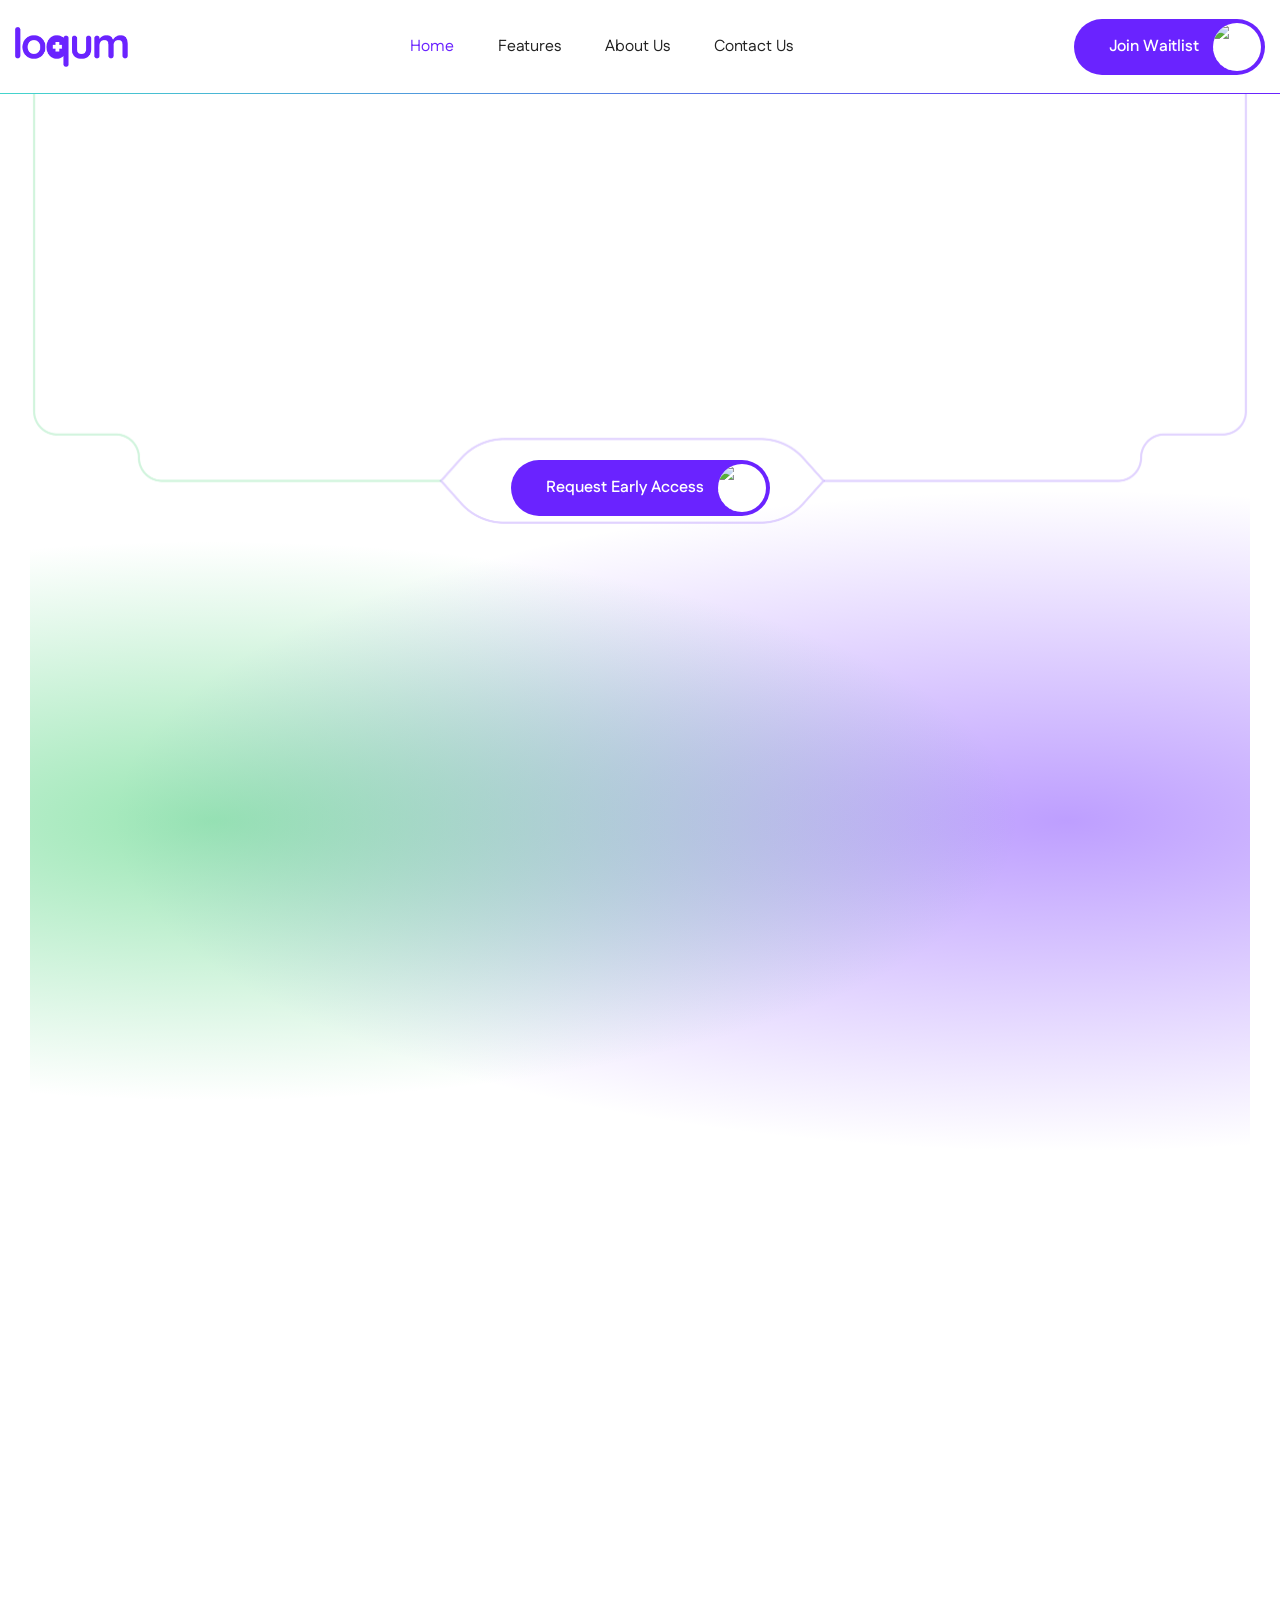
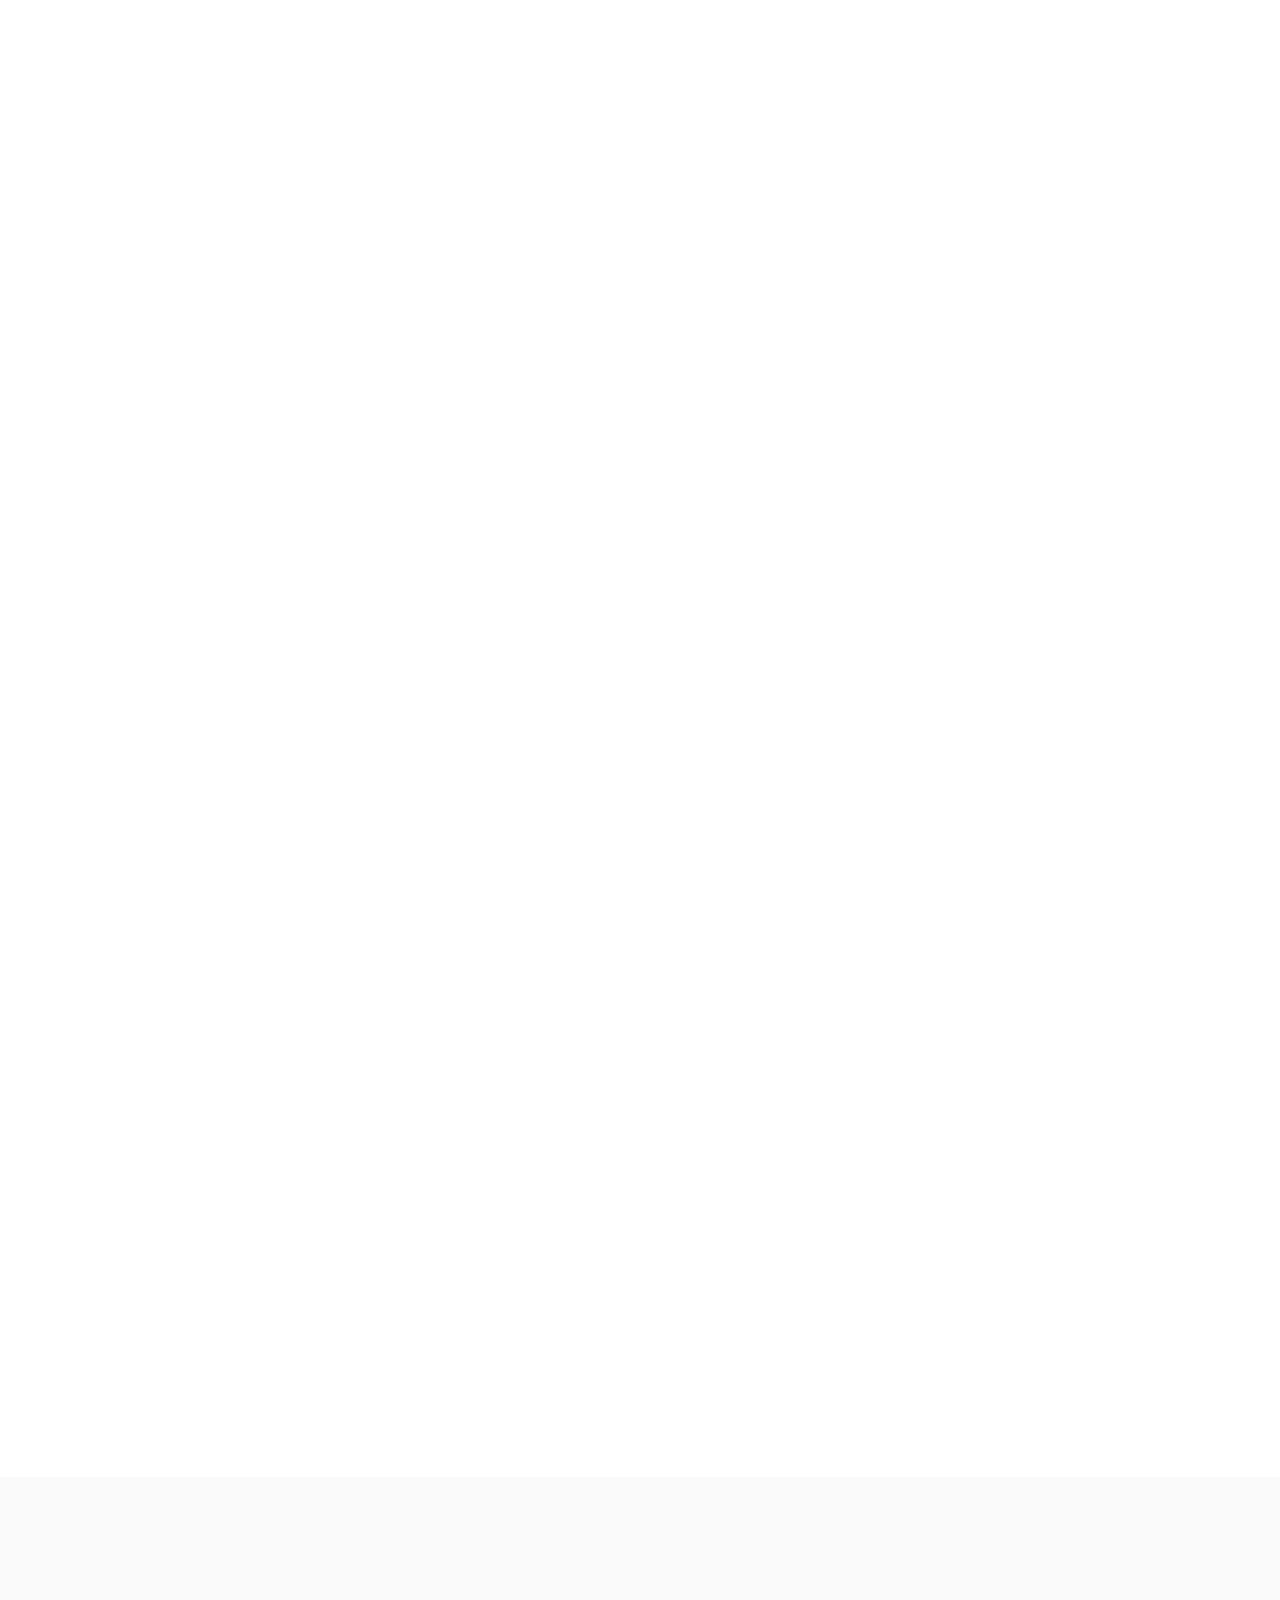
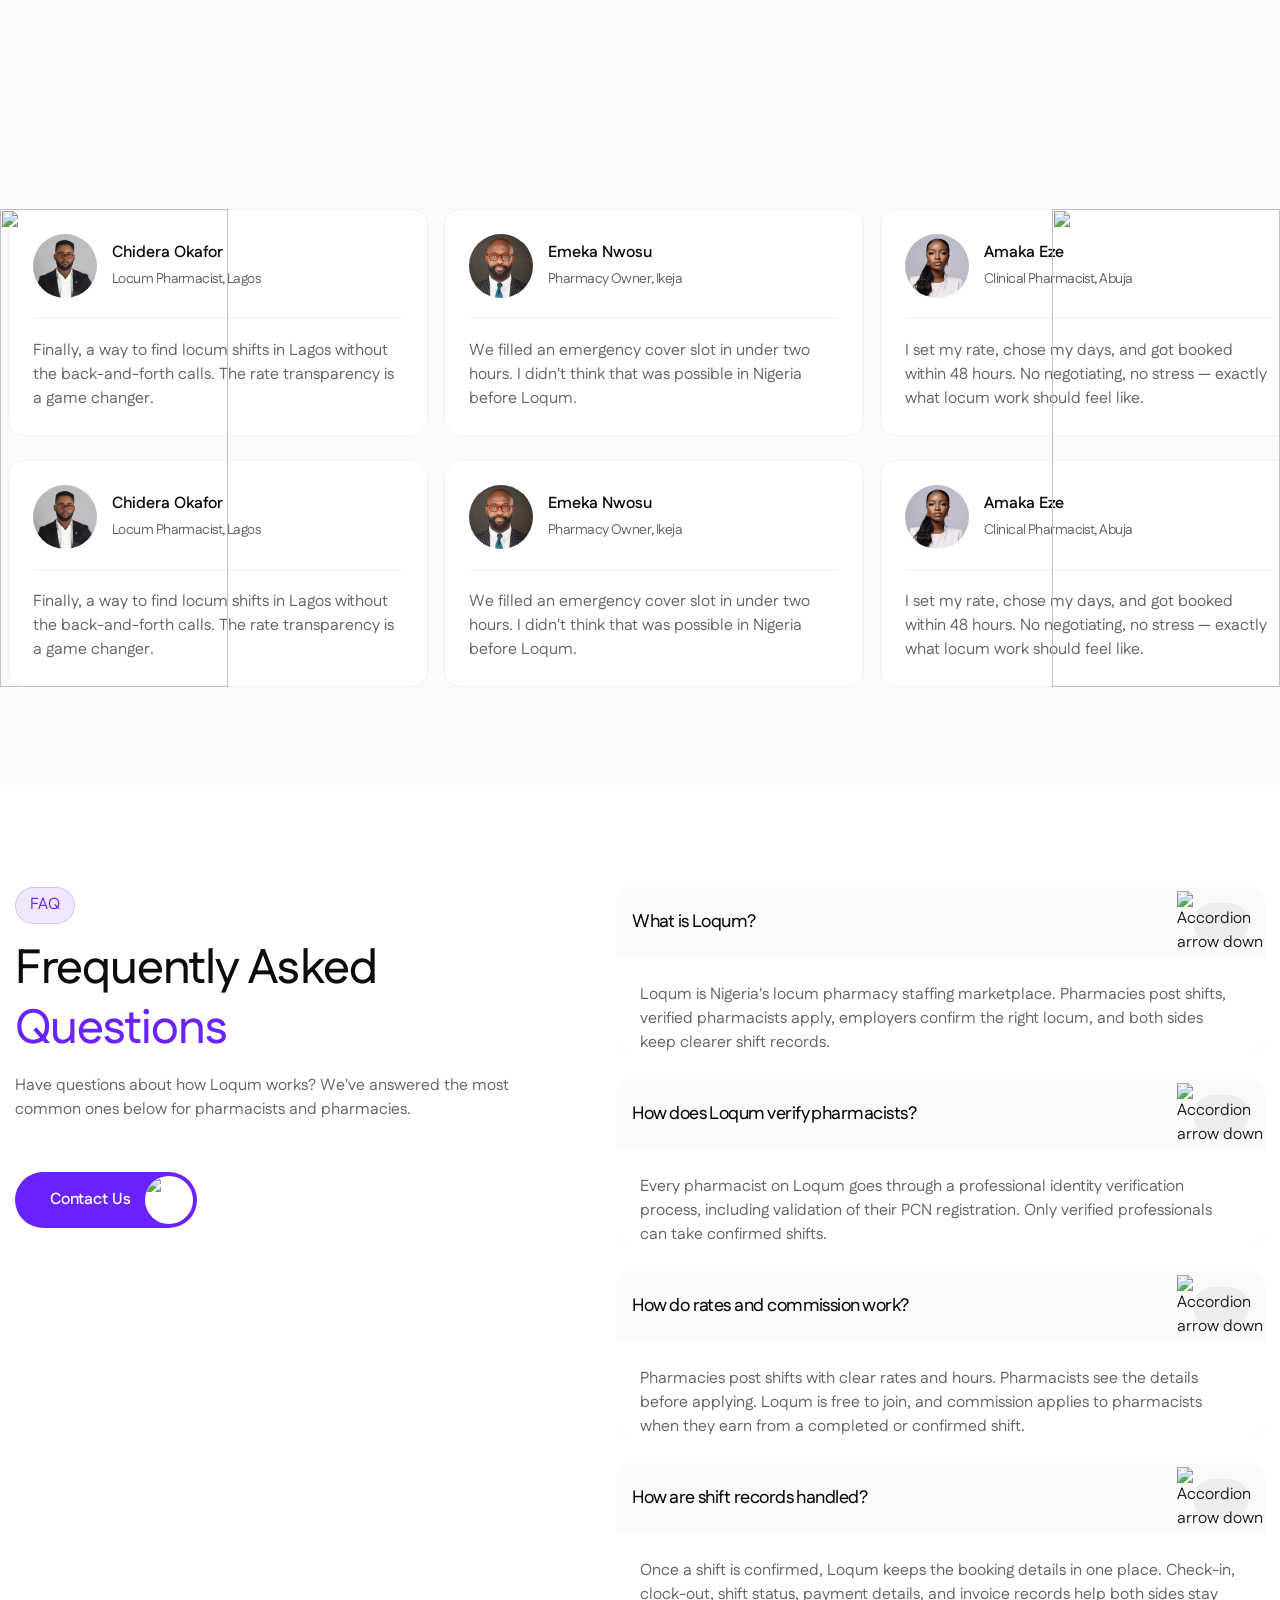
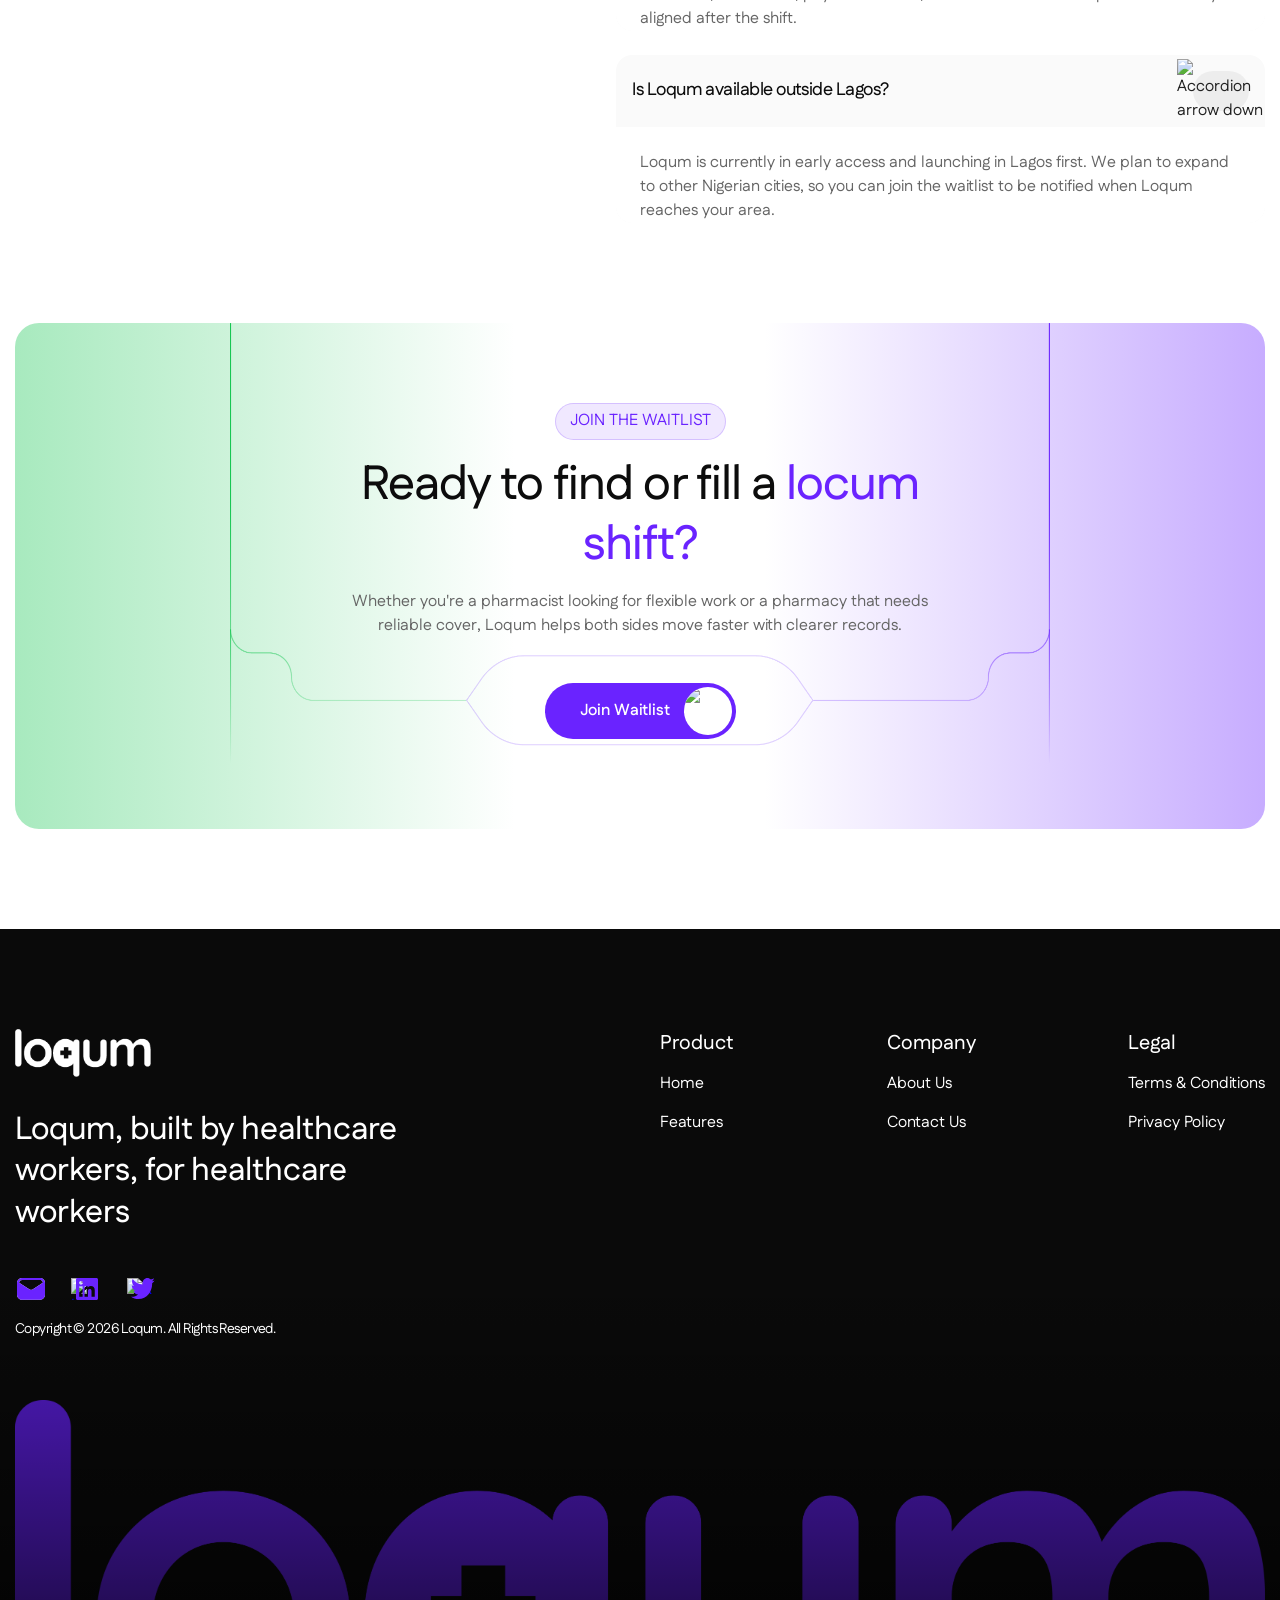
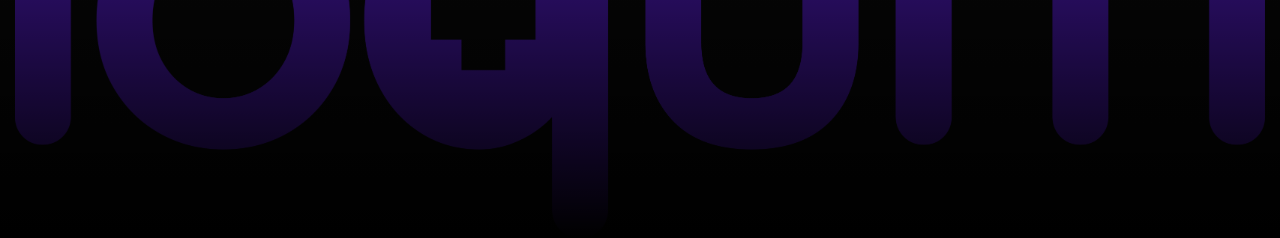
==== index.html @ ef149e84 "added header images." ====
<!-- index.html -->

<!doctype html>
<html
  data-wf-page="6953859253f794174c57cf5c"
  data-wf-site="6953859153f794174c57cf1c"
  lang="en"
>
  <head>
    <meta charset="utf-8" />
    <meta name="viewport" content="width=device-width, initial-scale=1" />

    <title>Loqum - Locum Pharmacy Staffing in Nigeria</title>

    <meta
      name="description"
      content="Loqum is Nigeria's locum pharmacy staffing marketplace, helping pharmacies find verified pharmacists for shift cover and helping pharmacists access flexible locum work with clear rates and reliable records."
    />

    <meta
      name="keywords"
      content="Loqum, locum pharmacy Nigeria, locum pharmacist Nigeria, locum pharmacist Lagos, pharmacy staffing Nigeria, pharmacy staffing Lagos, hire locum pharmacist, pharmacist jobs Nigeria, pharmacist shifts, temporary pharmacist cover, healthcare staffing Nigeria, pharmacy workforce, verified pharmacists, PCN verified pharmacists"
    />

    <meta name="author" content="Loqum Solutions" />
    <meta
      name="robots"
      content="index, follow, max-image-preview:large, max-snippet:-1, max-video-preview:-1"
    />

    <link rel="canonical" href="https://loqum.health/" />

    <!-- Open Graph / Facebook / LinkedIn / WhatsApp -->
    <meta
      property="og:title"
      content="Loqum - Locum Pharmacy Staffing in Nigeria"
    />
    <meta
      property="og:description"
      content="Find and fill locum pharmacy shifts faster. Loqum connects Nigerian pharmacies with verified pharmacists for flexible shifts, clear rates, protected shift records, and reliable cover."
    />
    <meta property="og:image" content="assets/images/loqum-og.png" />
    <meta
      property="og:image:alt"
      content="Loqum locum pharmacy staffing platform for Nigeria"
    />
    <meta property="og:type" content="website" />
    <meta property="og:url" content="https://loqum.health/" />
    <meta property="og:site_name" content="Loqum" />
    <meta property="og:locale" content="en_NG" />

    <!-- Twitter / X -->
    <meta name="twitter:card" content="summary_large_image" />
    <meta
      name="twitter:title"
      content="Loqum - Locum Pharmacy Staffing in Nigeria"
    />
    <meta
      name="twitter:description"
      content="Loqum helps pharmacies post shifts, review verified pharmacists, confirm cover, and keep locum shift records organised."
    />
    <meta name="twitter:image" content="assets/images/loqum-og.png" />
    <meta
      name="twitter:image:alt"
      content="Loqum locum pharmacy staffing platform for Nigeria"
    />
    <meta name="twitter:url" content="https://loqum.health/" />

    <!-- Stylesheet -->
    <link href="css/style.css" rel="stylesheet" type="text/css" />

    <!-- Fonts -->
    <link href="https://fonts.googleapis.com" rel="preconnect" />
    <link href="https://fonts.gstatic.com" rel="preconnect" crossorigin />
    <link
      href="https://fonts.googleapis.com/css2?family=Fustat:wght@400;500;600;700&display=swap"
      rel="stylesheet"
    />

    <!-- Theme -->
    <meta name="theme-color" content="#6A23FF" />

    <!-- Structured Data -->
    <script type="application/ld+json">
      {
        "@context": "https://schema.org",
        "@type": "Organization",
        "name": "Loqum",
        "url": "https://loqum.health/",
        "logo": "assets/images/logo-purple.png",
        "description": "Loqum is Nigeria's locum pharmacy staffing marketplace, helping pharmacies find verified pharmacists for shift cover and helping pharmacists access flexible locum work with clear rates and reliable records.",
        "areaServed": {
          "@type": "Country",
          "name": "Nigeria"
        },
        "foundingLocation": {
          "@type": "Country",
          "name": "Nigeria"
        }
      }
    </script>

    <script type="application/ld+json">
      {
        "@context": "https://schema.org",
        "@type": "WebPage",
        "name": "Loqum - Locum Pharmacy Staffing in Nigeria",
        "url": "https://loqum.health/",
        "description": "Loqum is Nigeria's locum pharmacy staffing marketplace, helping pharmacies find verified pharmacists for shift cover and helping pharmacists access flexible locum work with clear rates and reliable records.",
        "about": [
          {
            "@type": "Thing",
            "name": "Locum pharmacy staffing"
          },
          {
            "@type": "Thing",
            "name": "Pharmacist shift cover in Nigeria"
          },
          {
            "@type": "Thing",
            "name": "Healthcare staffing marketplace"
          }
        ],
        "isPartOf": {
          "@type": "WebSite",
          "name": "Loqum",
          "url": "https://loqum.health/"
        }
      }
    </script>

    <script type="text/javascript">
      !(function (o, c) {
        var n = c.documentElement,
          t = " w-mod-";
        n.className += t + "js";
        ("ontouchstart" in o ||
          (o.DocumentTouch && c instanceof DocumentTouch)) &&
          (n.className += t + "touch");
      })(window, document);
    </script>

    <!-- Favicon -->
    <link
      href="assets/images/loqum-favicon.svg"
      rel="icon"
      type="image/svg+xml"
    />
    <link href="assets/images/loqum-webclip.png" rel="apple-touch-icon" />
  </head>

  <body>
    <div class="page-wrapper">
      <!-- Header -->
      <div
        data-animation="over-left"
        data-collapse="medium"
        data-duration="400"
        data-easing="ease"
        data-easing2="ease"
        role="banner"
        class="header-section w-nav"
      >
        <div class="main-container">
          <div class="header-wrap">
            <a
              id="w-node-_961b94db-624d-fa8f-8fff-6f3eb067339a-b0673397"
              href="/"
              aria-current="page"
              class="main-logo w-nav-brand w--current"
            >
              <img
                loading="eager"
                src="assets/images/logo-purple.png"
                alt="Loqum logo"
                class="logo"
              />
            </a>

            <nav role="navigation" class="menu-content w-nav-menu">
              <div class="tablet-menu">
                <img
                  loading="lazy"
                  src="assets/images/logo-purple.png"
                  alt="Loqum mobile logo"
                  class="mobile-logo"
                />
                <div class="menu-button w-nav-button">
                  <img
                    loading="lazy"
                    src="https://cdn.prod.website-files.com/6953859153f794174c57cf1c/6953d6bd7b7cfc5664ee5730_close-black.svg"
                    alt="Close menu"
                    class="mobile-menu-icon close"
                  />
                </div>
              </div>

              <a
                href="/"
                aria-current="page"
                class="menu-text w-nav-link w--current"
                >Home</a
              >
              <a href="/features/" class="menu-text w-nav-link">Features</a>
              <a href="/about-us/" class="menu-text w-nav-link">About Us</a>
              <a href="/contact-us/" class="menu-text w-nav-link">Contact Us</a>
            </nav>

            <div
              id="w-node-_961b94db-624d-fa8f-8fff-6f3eb06733e3-b0673397"
              class="header-button-wrap"
            >
              <div class="header-button">
                <a
                  href="/contact-us/"
                  data-w-id="a78ccf58-49f8-b9b0-47ed-eb8e0f2694e4"
                  class="primary-button w-inline-block"
                >
                  <div class="button-text-box">
                    <div class="button-text top">Join Waitlist</div>
                    <div class="button-text bottom">Join Waitlist</div>
                  </div>
                  <div class="button-icon-box">
                    <div class="button-icon-block">
                      <img
                        loading="eager"
                        src="https://cdn.prod.website-files.com/6953859153f794174c57cf1c/695510e971cee230b84744ab_arrow-right.svg"
                        alt="Arrow right"
                        class="button-icon top"
                      />
                      <img
                        loading="eager"
                        src="https://cdn.prod.website-files.com/6953859153f794174c57cf1c/695510e971cee230b84744ab_arrow-right.svg"
                        alt="Arrow right"
                        class="button-icon bottom"
                      />
                    </div>
                  </div>
                </a>
              </div>

              <div class="menu-button w-nav-button">
                <img
                  loading="lazy"
                  src="https://cdn.prod.website-files.com/67a06a24630f4519794dcfae/67a06edf953f3d795dfb7cc7_open-black.svg"
                  alt="Open menu"
                  class="mobile-menu-icon"
                />
              </div>
            </div>
          </div>
        </div>
        <div class="header-border"></div>
      </div>

      <main class="main-wrap">
        <!-- Hero Section -->
        <section class="hero-section">
          <div class="main-container">
            <div class="hero-content-block">
              <div class="hero-content">
                <div
                  data-w-id="7d9cf775-b1f5-5e98-3936-73715bd04729"
                  style="opacity: 0"
                  class="hero-subtitle-block"
                >
                  <p class="body-ss extra-style text-primary">
                    Now in early access
                  </p>
                  <p class="body-ss dark">
                    Nigeria's locum pharmacy staffing marketplace
                  </p>
                </div>

                <h1
                  data-w-id="e2534637-f2ab-f984-0c12-aef9a4ed4ad7"
                  style="opacity: 0"
                  class="hero-title"
                >
                  Find and fill
                  <span class="hilight-text">locum</span> pharmacy shifts faster
                </h1>

                <p
                  data-w-id="cfb848f8-a9b1-a615-876c-ea8914c3b809"
                  style="opacity: 0"
                  class="max570"
                >
                  Loqum connects pharmacies with verified pharmacists for
                  flexible shifts, clear rates, and cleaner shift records.
                </p>
              </div>

              <div
                data-w-id="cd3e53c6-fda2-6630-8512-e160d769167e"
                style="
                  opacity: 1;
                  transform: translate3d(0px, 0px, 0px) scale3d(1, 1, 1)
                    rotateX(0deg) rotateY(0deg) rotateZ(0deg) skew(0deg, 0deg);
                  transform-style: preserve-3d;
                "
                class="hero-button"
              >
                <a
                  href="/contact-us/"
                  data-w-id="a78ccf58-49f8-b9b0-47ed-eb8e0f2694e4"
                  class="primary-button w-inline-block"
                >
                  <div class="button-text-box">
                    <div class="button-text top">Request Early Access</div>
                    <div class="button-text bottom">Request Early Access</div>
                  </div>
                  <div class="button-icon-box">
                    <div class="button-icon-block">
                      <img
                        loading="eager"
                        src="https://cdn.prod.website-files.com/6953859153f794174c57cf1c/695510e971cee230b84744ab_arrow-right.svg"
                        alt="Arrow right"
                        class="button-icon top"
                      />
                      <img
                        loading="eager"
                        src="https://cdn.prod.website-files.com/6953859153f794174c57cf1c/695510e971cee230b84744ab_arrow-right.svg"
                        alt="Arrow right"
                        class="button-icon bottom"
                      />
                    </div>
                  </div>
                </a>
              </div>
            </div>
          </div>

          <div class="hero-dashboard-gradient">
            <div
              data-w-id="998f97ca-d862-1ba8-9779-bc14c1b2be7b"
              style="opacity: 0"
              class="hero-dashboard-block"
            >
              <div class="hero-dashboard-box">
                <img
                  src="assets/images/employer-dashboard-2520w.png"
                  loading="eager"
                  sizes="(max-width: 2520px) 100vw, 2520px"
                  srcset="
                    assets/images/employer-dashboard-500w.png   500w,
                    assets/images/employer-dashboard-800w.png   800w,
                    assets/images/employer-dashboard-1080w.png 1080w,
                    assets/images/employer-dashboard-1600w.png 1600w,
                    assets/images/employer-dashboard-2000w.png 2000w,
                    assets/images/employer-dashboard-2520w.png 2520w
                  "
                  alt="Loqum employer dashboard showing shift booking and staffing activity"
                  class="hero-dashboard"
                />
              </div>
            </div>
          </div>
        </section>

        <!-- Who is Loqum for? -->
        <section class="pricing-section">
          <div class="main-container">
            <div class="section-title-block center-align">
              <div
                data-w-id="c201b5da-9454-e598-62ac-9288eb016fd8"
                style="opacity: 0"
                class="sub"
              >
                <div class="subtitle-block">
                  <p class="subtitle-text">WHO IT'S FOR</p>
                </div>
              </div>

              <h2
                data-w-id="c201b5da-9454-e598-62ac-9288eb016fdb"
                style="opacity: 0"
                class="default-title"
              >
                Built for both sides of
                <span class="hilight-text">pharmacy staffing</span>
              </h2>
            </div>

            <div class="pricing-column">
              <!-- Pharmacists Card -->
              <div
                data-w-id="c67e666f-c461-9c91-6a20-7ccc85d58431"
                style="opacity: 0"
                class="pricing-box-block"
              >
                <div class="pricing-box">
                  <div class="pricing-header-block">
                    <div class="pricng-title-block">
                      <div class="pricing-title-icon-box">
                        <img
                          src="assets/images/professional.svg"
                          loading="lazy"
                          alt="Professional"
                          class="pricing-title-icon"
                          style="width: 24px; height: 24px"
                        />
                      </div>
                      <div class="heading-style-h6">For Pharmacists</div>
                    </div>
                    <div class="pricing-plan"><p>Flexible Shifts</p></div>
                  </div>

                  <div class="pricing-content">
                    <div class="heading-style-h5 mb15">
                      Earn from verified locum shifts
                    </div>
                    <p>
                      Apply for pharmacy shifts with clear rates, verified
                      employers, and flexible scheduling.
                    </p>
                  </div>

                  <div class="pricing-price-block">
                    <div class="pricing-price">
                      <div class="heading-style-h3">Free to Join</div>
                      <p>Start earning from verified shifts</p>
                    </div>
                  </div>
                </div>

                <div class="pricing-feature-block">
                  <div class="pricing-feature-column">
                    <div class="pricing-feature-item">
                      <img
                        src="https://cdn.prod.website-files.com/6953859153f794174c57cf1c/695d13b543fd86c32762397d_elements.svg"
                        loading="lazy"
                        alt="Check"
                        class="pricing-feature-icon"
                      />
                      <p class="dark-color">
                        Apply for shifts that fit your schedule
                      </p>
                    </div>

                    <div class="pricing-feature-item">
                      <img
                        src="https://cdn.prod.website-files.com/6953859153f794174c57cf1c/695d13b543fd86c32762397d_elements.svg"
                        loading="lazy"
                        alt="Check"
                        class="pricing-feature-icon"
                      />
                      <p class="dark-color">
                        See shift rates before you accept
                      </p>
                    </div>

                    <div class="pricing-feature-item">
                      <img
                        src="https://cdn.prod.website-files.com/6953859153f794174c57cf1c/695d13b543fd86c32762397d_elements.svg"
                        loading="lazy"
                        alt="Check"
                        class="pricing-feature-icon"
                      />
                      <p class="dark-color">
                        Check in and clock out from your shift
                      </p>
                    </div>
                  </div>

                  <div class="pricing-feature-column">
                    <div class="pricing-feature-item">
                      <img
                        src="https://cdn.prod.website-files.com/6953859153f794174c57cf1c/695d13b543fd86c32762397d_elements.svg"
                        loading="lazy"
                        alt="Check"
                        class="pricing-feature-icon"
                      />
                      <p class="dark-color">
                        Get a verified professional profile
                      </p>
                    </div>

                    <div class="pricing-feature-item">
                      <img
                        src="https://cdn.prod.website-files.com/6953859153f794174c57cf1c/695d13b543fd86c32762397d_elements.svg"
                        loading="lazy"
                        alt="Check"
                        class="pricing-feature-icon"
                      />
                      <p class="dark-color">
                        Track shifts, earnings, and commission
                      </p>
                    </div>

                    <div class="pricing-feature-item">
                      <img
                        src="https://cdn.prod.website-files.com/6953859153f794174c57cf1c/695d13b543fd86c32762397d_elements.svg"
                        loading="lazy"
                        alt="Check"
                        class="pricing-feature-icon"
                      />
                      <p class="dark-color">Build ratings and work history</p>
                    </div>
                  </div>
                </div>
              </div>

              <!-- Pharmacies Card -->
              <div
                data-w-id="513d6f02-4e9f-33c8-4678-7f17149b5146"
                style="opacity: 0"
                class="pricing-box-block active"
              >
                <div class="pricing-box">
                  <div class="pricing-header-block">
                    <div class="pricng-title-block">
                      <div class="pricing-title-icon-box">
                        <img
                          src="assets/images/pharmacy.svg"
                          loading="lazy"
                          alt="Pharmacy"
                          class="pricing-title-icon"
                          style="width: 24px; height: 24px"
                        />
                      </div>
                      <div class="heading-style-h6">For Pharmacies</div>
                    </div>
                    <div class="pricing-plan"><p>Reliable Cover</p></div>
                  </div>

                  <div class="pricing-content">
                    <div class="heading-style-h5 mb15">
                      Fill pharmacy shifts faster
                    </div>
                    <p>
                      Post open shifts, review verified pharmacists, and confirm
                      cover without endless calls.
                    </p>
                  </div>

                  <div class="pricing-price-block">
                    <div class="pricing-price">
                      <div class="heading-style-h3">On-Demand Cover</div>
                      <p>Pay only for confirmed cover</p>
                    </div>
                  </div>
                </div>

                <div class="pricing-feature-block">
                  <div class="pricing-feature-column">
                    <div class="pricing-feature-item">
                      <img
                        src="https://cdn.prod.website-files.com/6953859153f794174c57cf1c/695d13b543fd86c32762397d_elements.svg"
                        loading="lazy"
                        alt="Check"
                        class="pricing-feature-icon"
                      />
                      <p class="dark-color">Post urgent or planned shifts</p>
                    </div>

                    <div class="pricing-feature-item">
                      <img
                        src="https://cdn.prod.website-files.com/6953859153f794174c57cf1c/695d13b543fd86c32762397d_elements.svg"
                        loading="lazy"
                        alt="Check"
                        class="pricing-feature-icon"
                      />
                      <p class="dark-color">
                        Review verified pharmacist profiles
                      </p>
                    </div>

                    <div class="pricing-feature-item">
                      <img
                        src="https://cdn.prod.website-files.com/6953859153f794174c57cf1c/695d13b543fd86c32762397d_elements.svg"
                        loading="lazy"
                        alt="Check"
                        class="pricing-feature-icon"
                      />
                      <p class="dark-color">
                        Confirm the right locum for the shift
                      </p>
                    </div>
                  </div>

                  <div class="pricing-feature-column">
                    <div class="pricing-feature-item">
                      <img
                        src="https://cdn.prod.website-files.com/6953859153f794174c57cf1c/695d13b543fd86c32762397d_elements.svg"
                        loading="lazy"
                        alt="Check"
                        class="pricing-feature-icon"
                      />
                      <p class="dark-color">Set shift rate and hours upfront</p>
                    </div>

                    <div class="pricing-feature-item">
                      <img
                        src="https://cdn.prod.website-files.com/6953859153f794174c57cf1c/695d13b543fd86c32762397d_elements.svg"
                        loading="lazy"
                        alt="Check"
                        class="pricing-feature-icon"
                      />
                      <p class="dark-color">
                        Track check-in, clock-out, and shift records
                      </p>
                    </div>

                    <div class="pricing-feature-item">
                      <img
                        src="https://cdn.prod.website-files.com/6953859153f794174c57cf1c/695d13b543fd86c32762397d_elements.svg"
                        loading="lazy"
                        alt="Check"
                        class="pricing-feature-icon"
                      />
                      <p class="dark-color">No long-term staffing commitment</p>
                    </div>
                  </div>
                </div>
              </div>
            </div>
          </div>
        </section>

        <!-- Features -->
        <section class="feature-section">
          <div class="main-container">
            <div class="section-title-block center-align">
              <div
                data-w-id="bf54fcee-839e-7325-da79-dbbba2ab14c9"
                style="opacity: 0"
                class="sub"
              >
                <div class="subtitle-block">
                  <p class="subtitle-text">HOW LOQUM WORKS</p>
                </div>
              </div>

              <h2
                data-w-id="546b10ae-f414-fd88-34f8-74be666eebb1"
                style="opacity: 0"
                class="default-title"
              >
                Everything you need for
                <span class="hilight-text">cleaner locum staffing</span>
              </h2>
            </div>

            <div class="feature-wrapper">
              <div class="feature-column">
                <!-- Verified Pharmacist Profiles -->
                <div
                  data-w-id="e9203e17-d45b-3c3c-0f21-df67bd93e7f5"
                  style="opacity: 0"
                  class="feature-block"
                >
                  <div class="feature-box">
                    <div class="feature-icon-box">
                      <img
                        src="assets/images/badge.svg"
                        loading="lazy"
                        alt="Verification icon"
                        class="feature-icon"
                        style="width: 32px; height: 32px"
                      />
                    </div>

                    <div class="heading-style-h4 mb15">Verified Profiles</div>
                    <p>
                      Every pharmacist on Loqum goes through profile
                      verification before taking shifts. Pharmacies can review
                      key details before confirming cover, while pharmacists
                      build a trusted work profile over time.
                    </p>

                    <div class="feature-card-box">
                      <img
                        class="single-card"
                        src="assets/images/verified-home-1-648w.png"
                        alt="Verified pharmacist profile card"
                        style="opacity: 0"
                        sizes="(max-width: 648px) 100vw, 648px"
                        data-w-id="6a8a5418-ae94-d9bc-d46e-fa9be65c6a8e"
                        loading="lazy"
                        srcset="
                          assets/images/verified-home-1-500w.png 500w,
                          assets/images/verified-home-1-648w.png 648w
                        "
                      />
                      <img
                        class="single-card"
                        src="assets/images/verified-home-2-648w.png"
                        alt="Pharmacist verification card"
                        style="opacity: 0"
                        sizes="(max-width: 648px) 100vw, 648px"
                        data-w-id="3616f414-f600-d27f-e553-a49d0f4c1ae9"
                        loading="lazy"
                        srcset="
                          assets/images/verified-home-2-500w.png 500w,
                          assets/images/verified-home-2-648w.png 648w
                        "
                      />
                      <img
                        class="single-card"
                        src="assets/images/verified-home-3-648w.png"
                        alt="Professional pharmacist profile graphic"
                        style="opacity: 0"
                        sizes="(max-width: 648px) 100vw, 648px"
                        data-w-id="0d5251b7-861b-e35f-5487-ba8a7df9e0be"
                        loading="lazy"
                        srcset="
                          assets/images/verified-home-3-500w.png 500w,
                          assets/images/verified-home-3-648w.png 648w
                        "
                      />
                    </div>
                  </div>
                </div>

                <!-- Post and Manage Shifts -->
                <div
                  data-w-id="eedebc68-b6af-740c-97bf-bd180fad4b1c"
                  style="opacity: 0"
                  class="feature-block"
                >
                  <div class="feature-box">
                    <div class="feature-icon-box">
                      <img
                        src="assets/images/shift.svg"
                        loading="lazy"
                        alt="Shift icon"
                        class="feature-icon"
                        style="width: 32px; height: 32px"
                      />
                    </div>

                    <div class="heading-style-h4 mb15">
                      Post and Manage Shifts
                    </div>
                    <p>
                      Pharmacies can create shift requests with the date, time,
                      location, rate, and role details clearly stated. This
                      keeps staffing needs organized instead of relying on
                      scattered calls and messages.
                    </p>

                    <div class="feature-card-box _02">
                      <img
                        src="assets/images/manage-shift-1-422w.png"
                        loading="lazy"
                        style="opacity: 0"
                        data-w-id="0ab27ef0-db29-59d2-9274-0627d8bf8f6c"
                        alt="Shift request graphic"
                        class="single-card"
                      />
                      <img
                        src="assets/images/manage-shift-2-422w.png"
                        loading="lazy"
                        style="opacity: 0"
                        data-w-id="0ab27ef0-db29-59d2-9274-0627d8bf8f6d"
                        alt="Shift details graphic"
                        class="single-card"
                      />
                      <img
                        src="assets/images/manage-shift-3-422w.png"
                        loading="lazy"
                        style="opacity: 0"
                        data-w-id="0ab27ef0-db29-59d2-9274-0627d8bf8f6e"
                        alt="Locum application response graphic"
                        class="single-card"
                      />
                      <img
                        src="assets/images/manage-shift-4-422w.png"
                        loading="lazy"
                        style="opacity: 0"
                        data-w-id="ddd7d6f6-10db-f7c7-fd63-56ba13f9b1b9"
                        alt="Confirmed shift booking graphic"
                        class="single-card"
                      />
                    </div>
                  </div>
                </div>
              </div>

              <!-- Second Column -->
              <div class="feature-column _02">
                <!-- Match With Pharmacists -->
                <div
                  data-w-id="0630ddd5-d6ff-5a95-4dc1-0eab127d2336"
                  style="opacity: 0"
                  class="feature-block pb-remove"
                >
                  <div class="feature-box pb-remove">
                    <div class="feature-icon-box">
                      <img
                        src="assets/images/match.svg"
                        loading="lazy"
                        alt="Matching icon"
                        class="feature-icon"
                        style="width: 32px; height: 32px"
                      />
                    </div>

                    <div class="heading-style-h4 mb15">
                      Match With Pharmacists
                    </div>
                    <p>
                      Loqum helps pharmacies connect with available pharmacists
                      based on shift needs, location, rate, and availability.
                    </p>

                    <div class="chart-wrapper">
                      <div class="chart-box">
                        <div class="chart-block-first">
                          <img
                            src="assets/images/pharmacist-1.svg"
                            loading="lazy"
                            alt="Pharmacist icon"
                            class="chart-icon-top-1"
                          />
                          <img
                            src="assets/images/pharmacist-2.svg"
                            loading="lazy"
                            alt="Pharmacist icon"
                            class="chart-icon-top-2"
                          />
                          <img
                            src="assets/images/pharmacist-3.svg"
                            loading="lazy"
                            alt="Pharmacist icon"
                            class="chart-icon-top-3"
                          />
                          <img
                            src="assets/images/pharmacist-4.svg"
                            loading="lazy"
                            alt="Pharmacist icon"
                            class="chart-icon-bottom-1"
                          />
                          <img
                            src="assets/images/pharmacist-5.svg"
                            loading="lazy"
                            alt="Pharmacist icon"
                            class="chart-icon-bottom-2"
                          />
                          <img
                            src="assets/images/pharmacist-6.svg"
                            loading="lazy"
                            alt="Pharmacist icon"
                            class="chart-icon-bottom-3"
                          />
                        </div>

                        <div class="chart-block-socend">
                          <img
                            src="assets/images/pharmacist-7.svg"
                            loading="lazy"
                            alt="Pharmacist icon"
                            class="chart-icon-middle-top-1"
                          />
                          <img
                            src="assets/images/pharmacist-8.svg"
                            loading="lazy"
                            alt="Pharmacist icon"
                            class="chart-icon-middle-top-2"
                          />
                          <img
                            src="assets/images/pharmacist-9.svg"
                            loading="lazy"
                            alt="Pharmacist icon"
                            class="chart-icon-middle-top-3"
                          />
                          <img
                            src="assets/images/pharmacist-10.svg"
                            loading="lazy"
                            alt="Pharmacist icon"
                            class="chart-icon-middle-bottom-1"
                          />
                          <img
                            src="assets/images/pharmacist-11.svg"
                            loading="lazy"
                            alt="Pharmacist icon"
                            class="chart-icon-middle-bottom-2"
                          />
                          <img
                            src="assets/images/pharmacist-12.svg"
                            loading="lazy"
                            alt="Pharmacist icon"
                            class="chart-icon-middle-bottom-3"
                          />
                        </div>

                        <div class="chart-block-third">
                          <img
                            src="assets/images/pharmacy-logo.svg"
                            loading="lazy"
                            alt="Pharmacy icon"
                            class="chart-icon-middle"
                          />
                        </div>
                      </div>
                    </div>
                  </div>
                </div>

                <!-- Booking, Payment and Invoice Records -->
                <div
                  data-w-id="eedebc68-b6af-740c-97bf-bd180fad4b26"
                  style="opacity: 0"
                  class="feature-block"
                >
                  <div class="feature-box">
                    <div class="feature-icon-box">
                      <img
                        src="assets/images/invoice.svg"
                        loading="lazy"
                        alt="Records icon"
                        class="feature-icon"
                        style="width: 32px; height: 32px"
                      />
                    </div>

                    <div class="heading-style-h4 mb15">
                      Booking, Payment and Invoice Records
                    </div>
                    <p>
                      Once a shift is confirmed, Loqum keeps the booking details
                      in one place. After the shift, payment and invoice records
                      help reduce manual follow-up and keep both sides aligned.
                    </p>

                    <div class="mt24">
                      <img
                        src="assets/images/invoicing-and-dashboard-661w.png"
                        loading="lazy"
                        sizes="(max-width: 661px) 100vw, 661px"
                        srcset="
                          assets/images/invoicing-and-dashboard-500w.png 500w,
                          assets/images/invoicing-and-dashboard-661w.png 661w
                        "
                        alt="Loqum dashboard showing completed shifts, earnings and invoice records"
                        class="feature-image"
                      />
                      <div
                        data-w-id="d3c29079-baf3-49ae-42ec-428098761a94"
                        style="display: block"
                        class="chart-overlay"
                      ></div>
                    </div>
                  </div>
                </div>
              </div>
            </div>
          </div>
        </section>

        <!-- Benefits -->
        <section class="benefits-section">
          <div class="main-container">
            <div class="section-title-block">
              <div
                data-w-id="9124f9cc-ff2d-1711-b0d5-1507cbc8d177"
                style="opacity: 0"
                class="sub"
              >
                <div class="subtitle-block">
                  <p class="subtitle-text">Benefits</p>
                </div>
              </div>
              <h2
                data-w-id="3a3b84b1-46a5-b7c4-4a11-c26b8df9e1b7"
                style="opacity: 0"
                class="default-title"
              >
                Why pharmacists and pharmacies
                <span class="hilight-text">choose Loqum</span>
              </h2>
            </div>
            <div class="benefits-wrapper">
              <div class="benefits-column">
                <div
                  data-w-id="91a31448-3cb4-9650-8bb7-c25673003635"
                  style="opacity: 0"
                  class="benefits-box"
                >
                  <div class="benefits-icon-block">
                    <img
                      src="assets/images/flexible.svg"
                      loading="lazy"
                      alt="Icon"
                      class="benefits-icon"
                      style="width: 24px; height: 24px"
                    />
                  </div>
                  <div class="heading-style-h5 mb15">
                    Flexible Work for Pharmacists
                  </div>
                  <p>
                    Choose shifts that fit your schedule, location, and
                    preferred rate without relying on informal referrals or
                    last-minute calls.
                  </p>
                </div>
                <div
                  data-w-id="4ad70aa0-6106-c2bf-ded0-fecc816953a9"
                  style="opacity: 0"
                  class="benefits-box"
                >
                  <div class="benefits-icon-block">
                    <img
                      src="assets/images/reliable.svg"
                      loading="lazy"
                      alt="Icon"
                      class="benefits-icon"
                      style="width: 24px; height: 24px"
                    />
                  </div>
                  <div class="heading-style-h5 mb15">
                    Reliable Cover for Pharmacies
                  </div>
                  <p>
                    Find verified pharmacists for urgent shifts, weekend
                    support, staff absences, and planned cover without the usual
                    staffing stress.
                  </p>
                </div>
              </div>
              <div class="benefits-column _02">
                <div class="blank-block"></div>
                <div
                  data-w-id="2aaf3547-ba30-fd92-8779-13c53e7379bf"
                  style="opacity: 0"
                  class="benefits-box"
                >
                  <div class="benefits-icon-block">
                    <img
                      src="assets/images/admin.svg"
                      loading="lazy"
                      alt="Icon"
                      class="benefits-icon"
                      style="width: 24px; height: 24px"
                    />
                  </div>
                  <div class="heading-style-h5 mb15">Less Admin Stress</div>
                  <p>
                    Keep bookings, shift details, and invoices organized in one
                    place, so both sides spend less time chasing records.
                  </p>
                </div>
                <div
                  data-w-id="c11c61d3-6ba8-26d5-31f9-e7cbecdf2f9b"
                  style="opacity: 0"
                  class="benefits-box"
                >
                  <div class="benefits-icon-block">
                    <img
                      src="assets/images/trust.svg"
                      loading="lazy"
                      alt="Icon"
                      class="benefits-icon"
                      style="width: 24px; height: 24px"
                    />
                  </div>
                  <div class="heading-style-h5 mb15">
                    More Trust on Both Sides
                  </div>
                  <p>
                    Verified profiles and clear shift details help pharmacies
                    book with confidence and pharmacists accept work with
                    clarity.
                  </p>
                </div>
              </div>
            </div>
          </div>
        </section>

        <!-- Testimonials -->
        <section class="testimonial-section">
          <div class="main-container">
            <div class="section-title-block center-align max450">
              <div
                data-w-id="656b7ca0-cc54-53ef-c592-3391e6f2e802"
                style="opacity: 0"
                class="sub"
              >
                <div class="subtitle-block">
                  <p class="subtitle-text">Testimonials</p>
                </div>
              </div>
              <h2
                data-w-id="656b7ca0-cc54-53ef-c592-3391e6f2e805"
                style="opacity: 0"
                class="default-title"
              >
                What our <span class="hilight-text">early users</span> are
                saying
              </h2>
            </div>
          </div>
          <div class="testimonial-wrapper">
            <div class="testimonial-slider">
              <div class="testimonial-row">
                <div class="testimonial-box">
                  <div class="testimonial-header-block">
                    <div class="testimonial-author-block">
                      <img
                        src="assets/images/chidera-okafor.png"
                        loading="lazy"
                        alt="Pharmacist"
                        class="testimonial-author"
                      />
                    </div>
                    <div class="testimonial-author-data">
                      <p class="testimonial-author-name">Chidera Okafor</p>
                      <p class="body-s">Locum Pharmacist, Lagos</p>
                    </div>
                  </div>
                  <p>
                    Finally, a way to find locum shifts in Lagos without the
                    back-and-forth calls. The rate transparency is a game
                    changer.
                  </p>
                </div>

                <div class="testimonial-box">
                  <div class="testimonial-header-block">
                    <div class="testimonial-author-block">
                      <img
                        src="assets/images/emeka-nwosu.png"
                        loading="lazy"
                        alt="Pharmacy Owner"
                        class="testimonial-author"
                      />
                    </div>
                    <div class="testimonial-author-data">
                      <p class="testimonial-author-name">Emeka Nwosu</p>
                      <p class="body-s">Pharmacy Owner, Ikeja</p>
                    </div>
                  </div>
                  <p>
                    We filled an emergency cover slot in under two hours. I
                    didn't think that was possible in Nigeria before Loqum.
                  </p>
                </div>

                <div class="testimonial-box">
                  <div class="testimonial-header-block">
                    <div class="testimonial-author-block">
                      <img
                        src="assets/images/amaka-eze.png"
                        loading="lazy"
                        alt="Pharmacist"
                        class="testimonial-author"
                      />
                    </div>
                    <div class="testimonial-author-data">
                      <p class="testimonial-author-name">Amaka Eze</p>
                      <p class="body-s">Clinical Pharmacist, Abuja</p>
                    </div>
                  </div>
                  <p>
                    I set my rate, chose my days, and got booked within 48
                    hours. No negotiating, no stress — exactly what locum work
                    should feel like.
                  </p>
                </div>

                <div class="testimonial-box">
                  <div class="testimonial-header-block">
                    <div class="testimonial-author-block">
                      <img
                        src="assets/images/funmi-adeyemi.png"
                        loading="lazy"
                        alt="Pharmacy Manager"
                        class="testimonial-author"
                      />
                    </div>
                    <div class="testimonial-author-data">
                      <p class="testimonial-author-name">Funmi Adeyemi</p>
                      <p class="body-s">Pharmacy Manager, Victoria Island</p>
                    </div>
                  </div>
                  <p>
                    The automated invoicing alone saves me hours every month. I
                    no longer chase pharmacists for payment records — it's all
                    handled.
                  </p>
                </div>

                <div class="testimonial-box">
                  <div class="testimonial-header-block">
                    <div class="testimonial-author-block">
                      <img
                        src="https://cdn.prod.website-files.com/6953859153f794174c57cf1c/695d295a26fc143a2a8f3175_t-author5.webp"
                        loading="lazy"
                        alt="Pharmacist"
                        class="testimonial-author"
                      />
                    </div>
                    <div class="testimonial-author-data">
                      <p class="testimonial-author-name">Tunde Bakare</p>
                      <p class="body-s">Locum Pharmacist, Lagos Island</p>
                    </div>
                  </div>
                  <p>
                    Being PCN-verified on the platform gives pharmacies
                    confidence in me before we even meet. It's made getting
                    booked so much easier.
                  </p>
                </div>

                <div class="testimonial-box">
                  <div class="testimonial-header-block">
                    <div class="testimonial-author-block">
                      <img
                        src="assets/images/bola-fashola.png"
                        loading="lazy"
                        alt="Pharmacy Owner"
                        class="testimonial-author"
                      />
                    </div>
                    <div class="testimonial-author-data">
                      <p class="testimonial-author-name">Bola Fashola</p>
                      <p class="body-s">Pharmacy Owner, Lekki</p>
                    </div>
                  </div>
                  <p>
                    I can see a pharmacist's rating and past reviews before I
                    book them. That level of transparency didn't exist in this
                    market before.
                  </p>
                </div>

                <div class="testimonial-box">
                  <div class="testimonial-header-block">
                    <div class="testimonial-author-block">
                      <img
                        src="assets/images/ngozi-obi.png"
                        loading="lazy"
                        alt="Pharmacist"
                        class="testimonial-author"
                      />
                    </div>
                    <div class="testimonial-author-data">
                      <p class="testimonial-author-name">Ngozi Obi</p>
                      <p class="body-s">Locum Pharmacist, Surulere</p>
                    </div>
                  </div>
                  <p>
                    Loqum helped me go from one shift a month to three. The
                    platform just works — and the support team is responsive
                    when you need them.
                  </p>
                </div>
              </div>
              <div class="testimonial-row">
                <div class="testimonial-box">
                  <div class="testimonial-header-block">
                    <div class="testimonial-author-block">
                      <img
                        src="assets/images/chidera-okafor.png"
                        loading="lazy"
                        alt="Pharmacist"
                        class="testimonial-author"
                      />
                    </div>
                    <div class="testimonial-author-data">
                      <p class="testimonial-author-name">Chidera Okafor</p>
                      <p class="body-s">Locum Pharmacist, Lagos</p>
                    </div>
                  </div>
                  <p>
                    Finally, a way to find locum shifts in Lagos without the
                    back-and-forth calls. The rate transparency is a game
                    changer.
                  </p>
                </div>

                <div class="testimonial-box">
                  <div class="testimonial-header-block">
                    <div class="testimonial-author-block">
                      <img
                        src="assets/images/emeka-nwosu.png"
                        loading="lazy"
                        alt="Pharmacy Owner"
                        class="testimonial-author"
                      />
                    </div>
                    <div class="testimonial-author-data">
                      <p class="testimonial-author-name">Emeka Nwosu</p>
                      <p class="body-s">Pharmacy Owner, Ikeja</p>
                    </div>
                  </div>
                  <p>
                    We filled an emergency cover slot in under two hours. I
                    didn't think that was possible in Nigeria before Loqum.
                  </p>
                </div>

                <div class="testimonial-box">
                  <div class="testimonial-header-block">
                    <div class="testimonial-author-block">
                      <img
                        src="assets/images/amaka-eze.png"
                        loading="lazy"
                        alt="Pharmacist"
                        class="testimonial-author"
                      />
                    </div>
                    <div class="testimonial-author-data">
                      <p class="testimonial-author-name">Amaka Eze</p>
                      <p class="body-s">Clinical Pharmacist, Abuja</p>
                    </div>
                  </div>
                  <p>
                    I set my rate, chose my days, and got booked within 48
                    hours. No negotiating, no stress — exactly what locum work
                    should feel like.
                  </p>
                </div>

                <div class="testimonial-box">
                  <div class="testimonial-header-block">
                    <div class="testimonial-author-block">
                      <img
                        src="assets/images/funmi-adeyemi.png"
                        loading="lazy"
                        alt="Pharmacy Manager"
                        class="testimonial-author"
                      />
                    </div>
                    <div class="testimonial-author-data">
                      <p class="testimonial-author-name">Funmi Adeyemi</p>
                      <p class="body-s">Pharmacy Manager, Victoria Island</p>
                    </div>
                  </div>
                  <p>
                    The automated invoicing alone saves me hours every month. I
                    no longer chase pharmacists for payment records — it's all
                    handled.
                  </p>
                </div>

                <div class="testimonial-box">
                  <div class="testimonial-header-block">
                    <div class="testimonial-author-block">
                      <img
                        src="https://cdn.prod.website-files.com/6953859153f794174c57cf1c/695d295a26fc143a2a8f3175_t-author5.webp"
                        loading="lazy"
                        alt="Pharmacist"
                        class="testimonial-author"
                      />
                    </div>
                    <div class="testimonial-author-data">
                      <p class="testimonial-author-name">Tunde Bakare</p>
                      <p class="body-s">Locum Pharmacist, Lagos Island</p>
                    </div>
                  </div>
                  <p>
                    Being PCN-verified on the platform gives pharmacies
                    confidence in me before we even meet. It's made getting
                    booked so much easier.
                  </p>
                </div>

                <div class="testimonial-box">
                  <div class="testimonial-header-block">
                    <div class="testimonial-author-block">
                      <img
                        src="assets/images/bola-fashola.png"
                        loading="lazy"
                        alt="Pharmacy Owner"
                        class="testimonial-author"
                      />
                    </div>
                    <div class="testimonial-author-data">
                      <p class="testimonial-author-name">Bola Fashola</p>
                      <p class="body-s">Pharmacy Owner, Lekki</p>
                    </div>
                  </div>
                  <p>
                    I can see a pharmacist's rating and past reviews before I
                    book them. That level of transparency didn't exist in this
                    market before.
                  </p>
                </div>

                <div class="testimonial-box">
                  <div class="testimonial-header-block">
                    <div class="testimonial-author-block">
                      <img
                        src="assets/images/ngozi-obi.png"
                        loading="lazy"
                        alt="Pharmacist"
                        class="testimonial-author"
                      />
                    </div>
                    <div class="testimonial-author-data">
                      <p class="testimonial-author-name">Ngozi Obi</p>
                      <p class="body-s">Locum Pharmacist, Surulere</p>
                    </div>
                  </div>
                  <p>
                    Loqum helped me go from one shift a month to three. The
                    platform just works — and the support team is responsive
                    when you need them.
                  </p>
                </div>
              </div>
            </div>
            <div class="testimonial-slider">
              <div
                style="
                  -webkit-transform: translate3d(-100%, 0, 0) scale3d(1, 1, 1)
                    rotateX(0) rotateY(0) rotateZ(0) skew(0, 0);
                  -moz-transform: translate3d(-100%, 0, 0) scale3d(1, 1, 1)
                    rotateX(0) rotateY(0) rotateZ(0) skew(0, 0);
                  -ms-transform: translate3d(-100%, 0, 0) scale3d(1, 1, 1)
                    rotateX(0) rotateY(0) rotateZ(0) skew(0, 0);
                  transform: translate3d(-100%, 0, 0) scale3d(1, 1, 1)
                    rotateX(0) rotateY(0) rotateZ(0) skew(0, 0);
                "
                class="testimonial-row is-rtl"
              >
                <div class="testimonial-box">
                  <div class="testimonial-header-block">
                    <div class="testimonial-author-block">
                      <img
                        src="assets/images/chidera-okafor.png"
                        loading="lazy"
                        alt="Pharmacist"
                        class="testimonial-author"
                      />
                    </div>
                    <div class="testimonial-author-data">
                      <p class="testimonial-author-name">Chidera Okafor</p>
                      <p class="body-s">Locum Pharmacist, Lagos</p>
                    </div>
                  </div>
                  <p>
                    Finally, a way to find locum shifts in Lagos without the
                    back-and-forth calls. The rate transparency is a game
                    changer.
                  </p>
                </div>

                <div class="testimonial-box">
                  <div class="testimonial-header-block">
                    <div class="testimonial-author-block">
                      <img
                        src="assets/images/emeka-nwosu.png"
                        loading="lazy"
                        alt="Pharmacy Owner"
                        class="testimonial-author"
                      />
                    </div>
                    <div class="testimonial-author-data">
                      <p class="testimonial-author-name">Emeka Nwosu</p>
                      <p class="body-s">Pharmacy Owner, Ikeja</p>
                    </div>
                  </div>
                  <p>
                    We filled an emergency cover slot in under two hours. I
                    didn't think that was possible in Nigeria before Loqum.
                  </p>
                </div>

                <div class="testimonial-box">
                  <div class="testimonial-header-block">
                    <div class="testimonial-author-block">
                      <img
                        src="assets/images/amaka-eze.png"
                        loading="lazy"
                        alt="Pharmacist"
                        class="testimonial-author"
                      />
                    </div>
                    <div class="testimonial-author-data">
                      <p class="testimonial-author-name">Amaka Eze</p>
                      <p class="body-s">Clinical Pharmacist, Abuja</p>
                    </div>
                  </div>
                  <p>
                    I set my rate, chose my days, and got booked within 48
                    hours. No negotiating, no stress — exactly what locum work
                    should feel like.
                  </p>
                </div>

                <div class="testimonial-box">
                  <div class="testimonial-header-block">
                    <div class="testimonial-author-block">
                      <img
                        src="assets/images/funmi-adeyemi.png"
                        loading="lazy"
                        alt="Pharmacy Manager"
                        class="testimonial-author"
                      />
                    </div>
                    <div class="testimonial-author-data">
                      <p class="testimonial-author-name">Funmi Adeyemi</p>
                      <p class="body-s">Pharmacy Manager, Victoria Island</p>
                    </div>
                  </div>
                  <p>
                    The automated invoicing alone saves me hours every month. I
                    no longer chase pharmacists for payment records — it's all
                    handled.
                  </p>
                </div>

                <div class="testimonial-box">
                  <div class="testimonial-header-block">
                    <div class="testimonial-author-block">
                      <img
                        src="https://cdn.prod.website-files.com/6953859153f794174c57cf1c/695d295a26fc143a2a8f3175_t-author5.webp"
                        loading="lazy"
                        alt="Pharmacist"
                        class="testimonial-author"
                      />
                    </div>
                    <div class="testimonial-author-data">
                      <p class="testimonial-author-name">Tunde Bakare</p>
                      <p class="body-s">Locum Pharmacist, Lagos Island</p>
                    </div>
                  </div>
                  <p>
                    Being PCN-verified on the platform gives pharmacies
                    confidence in me before we even meet. It's made getting
                    booked so much easier.
                  </p>
                </div>

                <div class="testimonial-box">
                  <div class="testimonial-header-block">
                    <div class="testimonial-author-block">
                      <img
                        src="assets/images/bola-fashola.png"
                        loading="lazy"
                        alt="Pharmacy Owner"
                        class="testimonial-author"
                      />
                    </div>
                    <div class="testimonial-author-data">
                      <p class="testimonial-author-name">Bola Fashola</p>
                      <p class="body-s">Pharmacy Owner, Lekki</p>
                    </div>
                  </div>
                  <p>
                    I can see a pharmacist's rating and past reviews before I
                    book them. That level of transparency didn't exist in this
                    market before.
                  </p>
                </div>

                <div class="testimonial-box">
                  <div class="testimonial-header-block">
                    <div class="testimonial-author-block">
                      <img
                        src="assets/images/ngozi-obi.png"
                        loading="lazy"
                        alt="Pharmacist"
                        class="testimonial-author"
                      />
                    </div>
                    <div class="testimonial-author-data">
                      <p class="testimonial-author-name">Ngozi Obi</p>
                      <p class="body-s">Locum Pharmacist, Surulere</p>
                    </div>
                  </div>
                  <p>
                    Loqum helped me go from one shift a month to three. The
                    platform just works — and the support team is responsive
                    when you need them.
                  </p>
                </div>
              </div>
              <div
                style="
                  -webkit-transform: translate3d(-100%, 0, 0) scale3d(1, 1, 1)
                    rotateX(0) rotateY(0) rotateZ(0) skew(0, 0);
                  -moz-transform: translate3d(-100%, 0, 0) scale3d(1, 1, 1)
                    rotateX(0) rotateY(0) rotateZ(0) skew(0, 0);
                  -ms-transform: translate3d(-100%, 0, 0) scale3d(1, 1, 1)
                    rotateX(0) rotateY(0) rotateZ(0) skew(0, 0);
                  transform: translate3d(-100%, 0, 0) scale3d(1, 1, 1)
                    rotateX(0) rotateY(0) rotateZ(0) skew(0, 0);
                "
                class="testimonial-row is-rtl"
              >
                <div class="testimonial-box">
                  <div class="testimonial-header-block">
                    <div class="testimonial-author-block">
                      <img
                        src="assets/images/chidera-okafor.png"
                        loading="lazy"
                        alt="Pharmacist"
                        class="testimonial-author"
                      />
                    </div>
                    <div class="testimonial-author-data">
                      <p class="testimonial-author-name">Chidera Okafor</p>
                      <p class="body-s">Locum Pharmacist, Lagos</p>
                    </div>
                  </div>
                  <p>
                    Finally, a way to find locum shifts in Lagos without the
                    back-and-forth calls. The rate transparency is a game
                    changer.
                  </p>
                </div>

                <div class="testimonial-box">
                  <div class="testimonial-header-block">
                    <div class="testimonial-author-block">
                      <img
                        src="assets/images/emeka-nwosu.png"
                        loading="lazy"
                        alt="Pharmacy Owner"
                        class="testimonial-author"
                      />
                    </div>
                    <div class="testimonial-author-data">
                      <p class="testimonial-author-name">Emeka Nwosu</p>
                      <p class="body-s">Pharmacy Owner, Ikeja</p>
                    </div>
                  </div>
                  <p>
                    We filled an emergency cover slot in under two hours. I
                    didn't think that was possible in Nigeria before Loqum.
                  </p>
                </div>

                <div class="testimonial-box">
                  <div class="testimonial-header-block">
                    <div class="testimonial-author-block">
                      <img
                        src="assets/images/amaka-eze.png"
                        loading="lazy"
                        alt="Pharmacist"
                        class="testimonial-author"
                      />
                    </div>
                    <div class="testimonial-author-data">
                      <p class="testimonial-author-name">Amaka Eze</p>
                      <p class="body-s">Clinical Pharmacist, Abuja</p>
                    </div>
                  </div>
                  <p>
                    I set my rate, chose my days, and got booked within 48
                    hours. No negotiating, no stress — exactly what locum work
                    should feel like.
                  </p>
                </div>

                <div class="testimonial-box">
                  <div class="testimonial-header-block">
                    <div class="testimonial-author-block">
                      <img
                        src="assets/images/funmi-adeyemi.png"
                        loading="lazy"
                        alt="Pharmacy Manager"
                        class="testimonial-author"
                      />
                    </div>
                    <div class="testimonial-author-data">
                      <p class="testimonial-author-name">Funmi Adeyemi</p>
                      <p class="body-s">Pharmacy Manager, Victoria Island</p>
                    </div>
                  </div>
                  <p>
                    The automated invoicing alone saves me hours every month. I
                    no longer chase pharmacists for payment records — it's all
                    handled.
                  </p>
                </div>

                <div class="testimonial-box">
                  <div class="testimonial-header-block">
                    <div class="testimonial-author-block">
                      <img
                        src="https://cdn.prod.website-files.com/6953859153f794174c57cf1c/695d295a26fc143a2a8f3175_t-author5.webp"
                        loading="lazy"
                        alt="Pharmacist"
                        class="testimonial-author"
                      />
                    </div>
                    <div class="testimonial-author-data">
                      <p class="testimonial-author-name">Tunde Bakare</p>
                      <p class="body-s">Locum Pharmacist, Lagos Island</p>
                    </div>
                  </div>
                  <p>
                    Being PCN-verified on the platform gives pharmacies
                    confidence in me before we even meet. It's made getting
                    booked so much easier.
                  </p>
                </div>

                <div class="testimonial-box">
                  <div class="testimonial-header-block">
                    <div class="testimonial-author-block">
                      <img
                        src="https://cdn.prod.website-files.com/6953859153f794174c57cf1c/695d295a74c87ae546bea5c3_t-author6.webp"
                        loading="lazy"
                        alt="Pharmacy Owner"
                        class="testimonial-author"
                      />
                    </div>
                    <div class="testimonial-author-data">
                      <p class="testimonial-author-name">Bola Fashola</p>
                      <p class="body-s">Pharmacy Owner, Lekki</p>
                    </div>
                  </div>
                  <p>
                    I can see a pharmacist's rating and past reviews before I
                    book them. That level of transparency didn't exist in this
                    market before.
                  </p>
                </div>

                <div class="testimonial-box">
                  <div class="testimonial-header-block">
                    <div class="testimonial-author-block">
                      <img
                        src="assets/images/ngozi-obi.png"
                        loading="lazy"
                        alt="Pharmacist"
                        class="testimonial-author"
                      />
                    </div>
                    <div class="testimonial-author-data">
                      <p class="testimonial-author-name">Ngozi Obi</p>
                      <p class="body-s">Locum Pharmacist, Surulere</p>
                    </div>
                  </div>
                  <p>
                    Loqum helped me go from one shift a month to three. The
                    platform just works — and the support team is responsive
                    when you need them.
                  </p>
                </div>
              </div>
            </div>
            <img
              src="https://cdn.prod.website-files.com/6953859153f794174c57cf1c/695d2d0ccc3c16847d313bd3_t-shape-left.png"
              loading="lazy"
              alt=""
              class="testimonial-shape left"
            />
            <img
              src="https://cdn.prod.website-files.com/6953859153f794174c57cf1c/695d2d0c79f578ed284808f2_t-shape-right.png"
              loading="lazy"
              alt=""
              class="testimonial-shape right"
            />
          </div>
        </section>

        <!-- FAQs -->
        <section class="faq-section">
          <div class="main-container">
            <div class="column-block">
              <div class="left-column">
                <div class="faq-content">
                  <div
                    data-w-id="4a916b6c-1b82-49a0-5b4d-71b760f661aa"
                    class="sub"
                  >
                    <div class="subtitle-block">
                      <p class="subtitle-text">FAQ</p>
                    </div>
                  </div>

                  <h2
                    data-w-id="4a916b6c-1b82-49a0-5b4d-71b760f661ad"
                    class="default-title mb15"
                  >
                    Frequently Asked <span class="hilight-text">Questions</span>
                  </h2>

                  <p data-w-id="4a916b6c-1b82-49a0-5b4d-71b760f661b1">
                    Have questions about how Loqum works? We've answered the
                    most common ones below for pharmacists and pharmacies.
                  </p>

                  <div
                    data-w-id="4a916b6c-1b82-49a0-5b4d-71b760f661b3"
                    class="mt50"
                  >
                    <a
                      href="/contact-us/"
                      class="primary-button w-inline-block"
                    >
                      <div class="button-text-box">
                        <div class="button-text top">Contact Us</div>
                        <div class="button-text bottom">Contact Us</div>
                      </div>
                      <div class="button-icon-box">
                        <div class="button-icon-block">
                          <img
                            loading="eager"
                            src="https://cdn.prod.website-files.com/6953859153f794174c57cf1c/695510e971cee230b84744ab_arrow-right.svg"
                            alt="Arrow right"
                            class="button-icon top"
                          />
                          <img
                            loading="eager"
                            src="https://cdn.prod.website-files.com/6953859153f794174c57cf1c/695510e971cee230b84744ab_arrow-right.svg"
                            alt="Arrow right"
                            class="button-icon bottom"
                          />
                        </div>
                      </div>
                    </a>
                  </div>
                </div>
              </div>

              <div
                data-w-id="4a916b6c-1b82-49a0-5b4d-71b760f661b7"
                class="right-column"
              >
                <div
                  data-current="Accordion One"
                  data-easing="ease"
                  data-duration-in="300"
                  data-duration-out="100"
                  class="accordion-wrapper w-tabs"
                >
                  <div class="accordion-wrap w-tab-menu">
                    <a
                      data-w-tab="Accordion One"
                      data-w-id="4a916b6c-1b82-49a0-5b4d-71b760f661ba"
                      class="accordion-item w-inline-block w-tab-link w--current"
                    >
                      <div class="accordion-header">
                        <div class="accordion-title">What is Loqum?</div>
                        <div class="accordion-arrow">
                          <img
                            loading="lazy"
                            src="https://cdn.prod.website-files.com/6953859153f794174c57cf1c/695dda8219bc9ca9c94538c9_arrow-down.svg"
                            alt="Accordion arrow down"
                            class="accordion-inactive-icon"
                          />
                          <img
                            loading="lazy"
                            src="https://cdn.prod.website-files.com/6953859153f794174c57cf1c/695dda8248631efffd46a424_arrow-up.svg"
                            alt="Accordion arrow up"
                            class="accordion-active-icon"
                          />
                        </div>
                      </div>
                      <div class="accordion-body">
                        <p class="accordion-description">
                          Loqum is Nigeria's locum pharmacy staffing
                          marketplace. Pharmacies post shifts, verified
                          pharmacists apply, employers confirm the right locum,
                          and both sides keep clearer shift records.
                        </p>
                      </div>
                    </a>

                    <a
                      data-w-tab="Accordion Two"
                      data-w-id="4a916b6c-1b82-49a0-5b4d-71b760f661c4"
                      class="accordion-item w-inline-block w-tab-link"
                    >
                      <div class="accordion-header">
                        <div class="accordion-title">
                          How does Loqum verify pharmacists?
                        </div>
                        <div class="accordion-arrow">
                          <img
                            loading="lazy"
                            src="https://cdn.prod.website-files.com/6953859153f794174c57cf1c/695dda8219bc9ca9c94538c9_arrow-down.svg"
                            alt="Accordion arrow down"
                            class="accordion-inactive-icon"
                          />
                          <img
                            loading="lazy"
                            src="https://cdn.prod.website-files.com/6953859153f794174c57cf1c/695dda8248631efffd46a424_arrow-up.svg"
                            alt="Accordion arrow up"
                            class="accordion-active-icon"
                          />
                        </div>
                      </div>
                      <div class="accordion-body">
                        <p class="accordion-description">
                          Every pharmacist on Loqum goes through a professional
                          identity verification process, including validation of
                          their PCN registration. Only verified professionals
                          can take confirmed shifts.
                        </p>
                      </div>
                    </a>

                    <a
                      data-w-tab="Accordion Three"
                      data-w-id="4a916b6c-1b82-49a0-5b4d-71b760f661ce"
                      class="accordion-item w-inline-block w-tab-link"
                    >
                      <div class="accordion-header">
                        <div class="accordion-title">
                          How do rates and commission work?
                        </div>
                        <div class="accordion-arrow">
                          <img
                            loading="lazy"
                            src="https://cdn.prod.website-files.com/6953859153f794174c57cf1c/695dda8219bc9ca9c94538c9_arrow-down.svg"
                            alt="Accordion arrow down"
                            class="accordion-inactive-icon"
                          />
                          <img
                            loading="lazy"
                            src="https://cdn.prod.website-files.com/6953859153f794174c57cf1c/695dda8248631efffd46a424_arrow-up.svg"
                            alt="Accordion arrow up"
                            class="accordion-active-icon"
                          />
                        </div>
                      </div>
                      <div class="accordion-body">
                        <p class="accordion-description">
                          Pharmacies post shifts with clear rates and hours.
                          Pharmacists see the details before applying. Loqum is
                          free to join, and commission applies to pharmacists
                          when they earn from a completed or confirmed shift.
                        </p>
                      </div>
                    </a>

                    <a
                      data-w-tab="Accordion Four"
                      data-w-id="4a916b6c-1b82-49a0-5b4d-71b760f661d8"
                      class="accordion-item w-inline-block w-tab-link"
                    >
                      <div class="accordion-header">
                        <div class="accordion-title">
                          How are shift records handled?
                        </div>
                        <div class="accordion-arrow">
                          <img
                            loading="lazy"
                            src="https://cdn.prod.website-files.com/6953859153f794174c57cf1c/695dda8219bc9ca9c94538c9_arrow-down.svg"
                            alt="Accordion arrow down"
                            class="accordion-inactive-icon"
                          />
                          <img
                            loading="lazy"
                            src="https://cdn.prod.website-files.com/6953859153f794174c57cf1c/695dda8248631efffd46a424_arrow-up.svg"
                            alt="Accordion arrow up"
                            class="accordion-active-icon"
                          />
                        </div>
                      </div>
                      <div class="accordion-body">
                        <p class="accordion-description">
                          Once a shift is confirmed, Loqum keeps the booking
                          details in one place. Check-in, clock-out, shift
                          status, payment details, and invoice records help both
                          sides stay aligned after the shift.
                        </p>
                      </div>
                    </a>

                    <a
                      data-w-tab="Accordion Five"
                      data-w-id="4a916b6c-1b82-49a0-5b4d-71b760f661e2"
                      class="accordion-item w-inline-block w-tab-link"
                    >
                      <div class="accordion-header">
                        <div class="accordion-title">
                          Is Loqum available outside Lagos?
                        </div>
                        <div class="accordion-arrow">
                          <img
                            loading="lazy"
                            src="https://cdn.prod.website-files.com/6953859153f794174c57cf1c/695dda8219bc9ca9c94538c9_arrow-down.svg"
                            alt="Accordion arrow down"
                            class="accordion-inactive-icon"
                          />
                          <img
                            loading="lazy"
                            src="https://cdn.prod.website-files.com/6953859153f794174c57cf1c/695dda8248631efffd46a424_arrow-up.svg"
                            alt="Accordion arrow up"
                            class="accordion-active-icon"
                          />
                        </div>
                      </div>
                      <div class="accordion-body">
                        <p class="accordion-description">
                          Loqum is currently in early access and launching in
                          Lagos first. We plan to expand to other Nigerian
                          cities, so you can join the waitlist to be notified
                          when Loqum reaches your area.
                        </p>
                      </div>
                    </a>
                  </div>
                </div>
              </div>
            </div>
          </div>
        </section>

        <!-- CTA Section -->
        <section class="cta-section">
          <div class="main-container">
            <div class="cta-wrapper">
              <div class="cta-content-block">
                <div class="cta-content">
                  <div
                    data-w-id="3f08cc75-58e0-d409-a33c-a08f5d2b7dff"
                    class="sub"
                  >
                    <div class="subtitle-block">
                      <p class="subtitle-text">JOIN THE WAITLIST</p>
                    </div>
                  </div>

                  <h2
                    data-w-id="3f08cc75-58e0-d409-a33c-a08f5d2b7e02"
                    class="default-title mb15"
                  >
                    Ready to find or fill a
                    <span class="hilight-text">locum shift?</span>
                  </h2>

                  <p
                    data-w-id="3f08cc75-58e0-d409-a33c-a08f5d2b7e06"
                    class="cta-description"
                  >
                    Whether you're a pharmacist looking for flexible work or a
                    pharmacy that needs reliable cover, Loqum helps both sides
                    move faster with clearer records.
                  </p>

                  <div
                    data-w-id="3f08cc75-58e0-d409-a33c-a08f5d2b7e08"
                    class="cta-button"
                  >
                    <a
                      href="/contact-us/"
                      data-w-id="a78ccf58-49f8-b9b0-47ed-eb8e0f2694e4"
                      class="primary-button w-inline-block"
                    >
                      <div class="button-text-box">
                        <div class="button-text top">Join Waitlist</div>
                        <div class="button-text bottom">Join Waitlist</div>
                      </div>
                      <div class="button-icon-box">
                        <div class="button-icon-block">
                          <img
                            loading="eager"
                            src="https://cdn.prod.website-files.com/6953859153f794174c57cf1c/695510e971cee230b84744ab_arrow-right.svg"
                            alt="Arrow right"
                            class="button-icon top"
                          />
                          <img
                            loading="eager"
                            src="https://cdn.prod.website-files.com/6953859153f794174c57cf1c/695510e971cee230b84744ab_arrow-right.svg"
                            alt="Arrow right"
                            class="button-icon bottom"
                          />
                        </div>
                      </div>
                    </a>
                  </div>
                </div>
              </div>

              <div class="cta-right-card">
                <img
                  src="assets/images/cta-right-card.svg"
                  loading="lazy"
                  data-w-id="3f08cc75-58e0-d409-a33c-a08f5d2b7e0b"
                  alt="Loqum shift booking summary card"
                  class="cta-card"
                />
              </div>

              <div class="cta-left-card-1">
                <img
                  src="assets/images/cta-left-card-1.svg"
                  loading="lazy"
                  data-w-id="3f08cc75-58e0-d409-a33c-a08f5d2b7e0d"
                  alt="Active shifts showing accepted and pending locum bookings"
                  class="cta-card"
                />
              </div>

              <div class="cta-left-card-2">
                <img
                  src="assets/images/cta-left-card-2.svg"
                  loading="lazy"
                  data-w-id="3f08cc75-58e0-d409-a33c-a08f5d2b7e0f"
                  alt="Pharmacist earnings and completed shift overview"
                  class="cta-card"
                />
              </div>
            </div>
          </div>
        </section>
      </main>

      <!-- Footer -->
      <section class="footer-section">
        <div class="main-container">
          <div class="footer-top">
            <div class="left-column">
              <div
                data-w-id="09330ec9-1964-2146-8eae-a2d28e948d6d"
                class="footer-textarea"
              >
                <a
                  href="/"
                  aria-current="page"
                  class="footer-logo-block w-inline-block w--current"
                >
                  <img
                    src="assets/images/logo-white.png"
                    loading="lazy"
                    alt="Loqum logo"
                    class="footer-logo"
                  />
                </a>

                <div class="heading-style-h3 light-color">
                  Loqum, built by healthcare workers, for healthcare workers
                </div>
              </div>
            </div>

            <div class="right-column">
              <div class="footer-menu-grid">
                <div
                  data-w-id="09330ec9-1964-2146-8eae-a2d28e948d74"
                  class="footer-menu-block"
                >
                  <div class="heading-style-h6 light-color">Product</div>
                  <div class="footer-menu-row">
                    <a
                      href="/"
                      aria-current="page"
                      class="footer-menu-value w-inline-block w--current"
                    >
                      <div>Home</div>
                    </a>
                    <a
                      href="/features/"
                      class="footer-menu-value w-inline-block"
                    >
                      <div>Features</div>
                    </a>
                  </div>
                </div>

                <div
                  data-w-id="09330ec9-1964-2146-8eae-a2d28e948d87"
                  class="footer-menu-block"
                >
                  <div class="heading-style-h6 light-color">Company</div>
                  <div class="footer-menu-row">
                    <a
                      href="/about-us/"
                      class="footer-menu-value w-inline-block"
                    >
                      <div>About Us</div>
                    </a>
                    <a
                      href="/contact-us/"
                      class="footer-menu-value w-inline-block"
                    >
                      <div>Contact Us</div>
                    </a>
                  </div>
                </div>

                <div
                  data-w-id="09330ec9-1964-2146-8eae-a2d28e948d9a"
                  class="footer-menu-block"
                >
                  <div class="heading-style-h6 light-color">Legal</div>
                  <div class="footer-menu-row">
                    <a href="/terms/" class="footer-menu-value w-inline-block">
                      <div>Terms & Conditions</div>
                    </a>
                    <a
                      href="/privacy-policy/"
                      class="footer-menu-value w-inline-block"
                    >
                      <div>Privacy Policy</div>
                    </a>
                  </div>
                </div>
              </div>
            </div>
          </div>

          <div class="footer-bottom">
            <div
              data-w-id="09330ec9-1964-2146-8eae-a2d28e948dae"
              class="left-column"
            >
              <div class="footer-bottom-left">
                <div class="social-icon-wrap">
                  <a
                    data-w-id="09330ec9-1964-2146-8eae-a2d28e948db1"
                    href="/contact-us/"
                    class="social-icon-item w-inline-block"
                  >
                    <img
                      loading="lazy"
                      src="assets/images/mail-white.svg"
                      alt="Email icon"
                      class="social-icon-show"
                    />
                    <img
                      loading="lazy"
                      src="assets/images/mail-purple.svg"
                      alt="Email icon"
                      class="social-icon-hide"
                    />
                  </a>

                  <a
                    data-w-id="09330ec9-1964-2146-8eae-a2d28e948db4"
                    href="https://www.linkedin.com/"
                    target="_blank"
                    class="social-icon-item w-inline-block"
                  >
                    <img
                      loading="lazy"
                      src="https://cdn.prod.website-files.com/6953859153f794174c57cf1c/69552507b55402acf0654daa_linkdine.svg"
                      alt="LinkedIn icon"
                      class="social-icon-show"
                    />
                    <img
                      loading="lazy"
                      src="assets/images/linkedin-purple.svg"
                      alt="LinkedIn icon"
                      class="social-icon-hide"
                    />
                  </a>

                  <a
                    data-w-id="09330ec9-1964-2146-8eae-a2d28e948db7"
                    href="https://x.com/"
                    target="_blank"
                    class="social-icon-item w-inline-block"
                  >
                    <img
                      loading="lazy"
                      src="https://cdn.prod.website-files.com/6953859153f794174c57cf1c/695525079d13a35a1f193b5e_twitter.svg"
                      alt="X icon"
                      class="social-icon-show"
                    />
                    <img
                      loading="lazy"
                      src="assets/images/twitter-purple.svg"
                      alt="X icon"
                      class="social-icon-hide"
                    />
                  </a>
                </div>

                <p class="body-s light-color">
                  Copyright © 2026 Loqum. All Rights Reserved.
                </p>
              </div>
            </div>
          </div>

          <div
            data-w-id="09330ec9-1964-2146-8eae-a2d28e948dc4"
            class="footer-large-logo"
          >
            <img
              src="assets/images/loqum-logo-2592w.png"
              loading="lazy"
              sizes="(max-width: 2592px) 100vw, 2592px"
              srcset="
                assets/images/loqum-logo-500w.png   500w,
                assets/images/loqum-logo-800w.png   800w,
                assets/images/loqum-logo-1080w.png 1080w,
                assets/images/loqum-logo-1600w.png 1600w,
                assets/images/loqum-logo-2000w.png 2000w,
                assets/images/loqum-logo-2592w.png 2592w
              "
              alt="Loqum brand logo"
            />
          </div>
        </div>

        <div class="footer-overlay"></div>
      </section>
    </div>

    <!-- JavaScript Files -->
    <script
      src="https://d3e54v103j8qbb.cloudfront.net/js/jquery-3.5.1.min.dc5e7f18c8.js?site=6953859153f794174c57cf1c"
      type="text/javascript"
      integrity="sha256-9/aliU8dGd2tb6OSsuzixeV4y/faTqgFtohetphbbj0="
      crossorigin="anonymous"
    ></script>
    <script
      src="https://cdn.prod.website-files.com/6953859153f794174c57cf1c/js/webflow.schunk.36b8fb49256177c8.js"
      type="text/javascript"
      integrity="sha384-4abIlA5/v7XaW1HMXKBgnUuhnjBYJ/Z9C1OSg4OhmVw9O3QeHJ/qJqFBERCDPv7G"
      crossorigin="anonymous"
    ></script>
    <script
      src="https://cdn.prod.website-files.com/6953859153f794174c57cf1c/js/webflow.schunk.914c94461ae114e6.js"
      type="text/javascript"
      integrity="sha384-ljyBCkXQ7FKJ1BItwNBPLzVzf+YaAcyxSiDD3fkONVb91pNbDopxCbL/XAkKy+nH"
      crossorigin="anonymous"
    ></script>
    <script
      src="https://cdn.prod.website-files.com/6953859153f794174c57cf1c/js/webflow.85bdddc4.2cbb52fbca22e804.js"
      type="text/javascript"
      integrity="sha384-exxq/tyTQ0eik0T9DjPnXlFr7JmdZMbwa3xGDNd9/J+780Iym7VciIhqCblrV5ni"
      crossorigin="anonymous"
    ></script>
  </body>
</html>
---- css/style.css ----
html {
  -webkit-text-size-adjust: 100%;
  -ms-text-size-adjust: 100%;
  font-family: sans-serif;
}

body {
  margin: 0;
}

article,
aside,
details,
figcaption,
figure,
footer,
header,
hgroup,
main,
menu,
nav,
section,
summary {
  display: block;
}

audio,
canvas,
progress,
video {
  vertical-align: baseline;
  display: inline-block;
}

audio:not([controls]) {
  height: 0;
  display: none;
}

[hidden],
template {
  display: none;
}

a {
  background-color: #0000;
}

a:active,
a:hover {
  outline: 0;
}

abbr[title] {
  border-bottom: 1px dotted;
}

b,
strong {
  font-weight: bold;
}

dfn {
  font-style: italic;
}

h1 {
  margin: .67em 0;
  font-size: 2em;
}

mark {
  color: #000;
  background: #ff0;
}

small {
  font-size: 80%;
}

sub,
sup {
  vertical-align: baseline;
  font-size: 75%;
  line-height: 0;
  position: relative;
}

sup {
  top: -.5em;
}

sub {
  bottom: -.25em;
}

img {
  border: 0;
}

svg:not(:root) {
  overflow: hidden;
}

hr {
  box-sizing: content-box;
  height: 0;
}

pre {
  overflow: auto;
}

code,
kbd,
pre,
samp {
  font-family: monospace;
  font-size: 1em;
}

button,
input,
optgroup,
select,
textarea {
  color: inherit;
  font: inherit;
  margin: 0;
}

button {
  overflow: visible;
}

button,
select {
  text-transform: none;
}

button,
html input[type="button"],
input[type="reset"] {
  -webkit-appearance: button;
  cursor: pointer;
}

button[disabled],
html input[disabled] {
  cursor: default;
}

button::-moz-focus-inner,
input::-moz-focus-inner {
  border: 0;
  padding: 0;
}

input {
  line-height: normal;
}

input[type="checkbox"],
input[type="radio"] {
  box-sizing: border-box;
  padding: 0;
}

input[type="number"]::-webkit-inner-spin-button,
input[type="number"]::-webkit-outer-spin-button {
  height: auto;
}

input[type="search"] {
  -webkit-appearance: none;
}

input[type="search"]::-webkit-search-cancel-button,
input[type="search"]::-webkit-search-decoration {
  -webkit-appearance: none;
}

legend {
  border: 0;
  padding: 0;
}

textarea {
  overflow: auto;
}

optgroup {
  font-weight: bold;
}

table {
  border-collapse: collapse;
  border-spacing: 0;
}

td,
th {
  padding: 0;
}

@font-face {
  font-family: webflow-icons;
  src: url("[data-uri]") format("truetype");
  font-weight: normal;
  font-style: normal;
}

[class^="w-icon-"],
[class*=" w-icon-"] {
  speak: none;
  font-variant: normal;
  text-transform: none;
  -webkit-font-smoothing: antialiased;
  -moz-osx-font-smoothing: grayscale;
  font-style: normal;
  font-weight: normal;
  line-height: 1;
  font-family: webflow-icons !important;
}

.w-icon-slider-right:before {
  content: "î˜€";
}

.w-icon-slider-left:before {
  content: "î˜";
}

.w-icon-nav-menu:before {
  content: "î˜‚";
}

.w-icon-arrow-down:before,
.w-icon-dropdown-toggle:before {
  content: "î˜ƒ";
}

.w-icon-file-upload-remove:before {
  content: "î¤€";
}

.w-icon-file-upload-icon:before {
  content: "î¤ƒ";
}

* {
  box-sizing: border-box;
}

html {
  height: 100%;
}

body {
  color: #333;
  background-color: #fff;
  min-height: 100%;
  margin: 0;
  font-family: Arial, sans-serif;
  font-size: 14px;
  line-height: 20px;
}

img {
  vertical-align: middle;
  max-width: 100%;
  display: inline-block;
}

html.w-mod-touch * {
  background-attachment: scroll !important;
}

.w-block {
  display: block;
}

.w-inline-block {
  max-width: 100%;
  display: inline-block;
}

.w-clearfix:before,
.w-clearfix:after {
  content: " ";
  grid-area: 1 / 1 / 2 / 2;
  display: table;
}

.w-clearfix:after {
  clear: both;
}

.w-hidden {
  display: none;
}

.w-button {
  color: #fff;
  line-height: inherit;
  cursor: pointer;
  background-color: #3898ec;
  border: 0;
  border-radius: 0;
  padding: 9px 15px;
  text-decoration: none;
  display: inline-block;
}

input.w-button {
  -webkit-appearance: button;
}

html[data-w-dynpage] [data-w-cloak] {
  color: #0000 !important;
}

.w-code-block {
  margin: unset;
}

pre.w-code-block code {
  all: inherit;
}

.w-optimization {
  display: contents;
}

h1,
h2,
h3,
h4,
h5,
h6 {
  margin-bottom: 10px;
  font-weight: bold;
}

h1 {
  margin-top: 20px;
  font-size: 38px;
  line-height: 44px;
}

h2 {
  margin-top: 20px;
  font-size: 32px;
  line-height: 36px;
}

h3 {
  margin-top: 20px;
  font-size: 24px;
  line-height: 30px;
}

h4 {
  margin-top: 10px;
  font-size: 18px;
  line-height: 24px;
}

h5 {
  margin-top: 10px;
  font-size: 14px;
  line-height: 20px;
}

h6 {
  margin-top: 10px;
  font-size: 12px;
  line-height: 18px;
}

p {
  margin-top: 0;
  margin-bottom: 10px;
}

blockquote {
  border-left: 5px solid #e2e2e2;
  margin: 0 0 10px;
  padding: 10px 20px;
  font-size: 18px;
  line-height: 22px;
}

figure {
  margin: 0 0 10px;
}

figcaption {
  text-align: center;
  margin-top: 5px;
}

ul,
ol {
  margin-top: 0;
  margin-bottom: 10px;
  padding-left: 40px;
}

.w-list-unstyled {
  padding-left: 0;
  list-style: none;
}

.w-embed:before,
.w-embed:after {
  content: " ";
  grid-area: 1 / 1 / 2 / 2;
  display: table;
}

.w-embed:after {
  clear: both;
}

.w-video {
  width: 100%;
  padding: 0;
  position: relative;
}

.w-video iframe,
.w-video object,
.w-video embed {
  border: none;
  width: 100%;
  height: 100%;
  position: absolute;
  top: 0;
  left: 0;
}

fieldset {
  border: 0;
  margin: 0;
  padding: 0;
}

button,
[type="button"],
[type="reset"] {
  cursor: pointer;
  -webkit-appearance: button;
  border: 0;
}

.w-form {
  margin: 0 0 15px;
}

.w-form-done {
  text-align: center;
  background-color: #ddd;
  padding: 20px;
  display: none;
}

.w-form-fail {
  background-color: #ffdede;
  margin-top: 10px;
  padding: 10px;
  display: none;
}

label {
  margin-bottom: 5px;
  font-weight: bold;
  display: block;
}

.w-input,
.w-select {
  color: #333;
  vertical-align: middle;
  background-color: #fff;
  border: 1px solid #ccc;
  width: 100%;
  height: 38px;
  margin-bottom: 10px;
  padding: 8px 12px;
  font-size: 14px;
  line-height: 1.42857;
  display: block;
}

.w-input::placeholder,
.w-select::placeholder {
  color: #999;
}

.w-input:focus,
.w-select:focus {
  border-color: #3898ec;
  outline: 0;
}

.w-input[disabled],
.w-select[disabled],
.w-input[readonly],
.w-select[readonly],
fieldset[disabled] .w-input,
fieldset[disabled] .w-select {
  cursor: not-allowed;
}

.w-input[disabled]:not(.w-input-disabled),
.w-select[disabled]:not(.w-input-disabled),
.w-input[readonly],
.w-select[readonly],
fieldset[disabled]:not(.w-input-disabled) .w-input,
fieldset[disabled]:not(.w-input-disabled) .w-select {
  background-color: #eee;
}

textarea.w-input,
textarea.w-select {
  height: auto;
}

.w-select {
  background-color: #f3f3f3;
}

.w-select[multiple] {
  height: auto;
}

.w-form-label {
  cursor: pointer;
  margin-bottom: 0;
  font-weight: normal;
  display: inline-block;
}

.w-radio {
  margin-bottom: 5px;
  padding-left: 20px;
  display: block;
}

.w-radio:before,
.w-radio:after {
  content: " ";
  grid-area: 1 / 1 / 2 / 2;
  display: table;
}

.w-radio:after {
  clear: both;
}

.w-radio-input {
  float: left;
  margin: 3px 0 0 -20px;
  line-height: normal;
}

.w-file-upload {
  margin-bottom: 10px;
  display: block;
}

.w-file-upload-input {
  opacity: 0;
  z-index: -100;
  width: .1px;
  height: .1px;
  position: absolute;
  overflow: hidden;
}

.w-file-upload-default,
.w-file-upload-uploading,
.w-file-upload-success {
  color: #333;
  display: inline-block;
}

.w-file-upload-error {
  margin-top: 10px;
  display: block;
}

.w-file-upload-default.w-hidden,
.w-file-upload-uploading.w-hidden,
.w-file-upload-error.w-hidden,
.w-file-upload-success.w-hidden {
  display: none;
}

.w-file-upload-uploading-btn {
  cursor: pointer;
  background-color: #fafafa;
  border: 1px solid #ccc;
  margin: 0;
  padding: 8px 12px;
  font-size: 14px;
  font-weight: normal;
  display: flex;
}

.w-file-upload-file {
  background-color: #fafafa;
  border: 1px solid #ccc;
  flex-grow: 1;
  justify-content: space-between;
  margin: 0;
  padding: 8px 9px 8px 11px;
  display: flex;
}

.w-file-upload-file-name {
  font-size: 14px;
  font-weight: normal;
  display: block;
}

.w-file-remove-link {
  cursor: pointer;
  width: auto;
  height: auto;
  margin-top: 3px;
  margin-left: 10px;
  padding: 3px;
  display: block;
}

.w-icon-file-upload-remove {
  margin: auto;
  font-size: 10px;
}

.w-file-upload-error-msg {
  color: #ea384c;
  padding: 2px 0;
  display: inline-block;
}

.w-file-upload-info {
  padding: 0 12px;
  line-height: 38px;
  display: inline-block;
}

.w-file-upload-label {
  cursor: pointer;
  background-color: #fafafa;
  border: 1px solid #ccc;
  margin: 0;
  padding: 8px 12px;
  font-size: 14px;
  font-weight: normal;
  display: inline-block;
}

.w-icon-file-upload-icon,
.w-icon-file-upload-uploading {
  width: 20px;
  margin-right: 8px;
  display: inline-block;
}

.w-icon-file-upload-uploading {
  height: 20px;
}

.w-container {
  max-width: 940px;
  margin-left: auto;
  margin-right: auto;
}

.w-container:before,
.w-container:after {
  content: " ";
  grid-area: 1 / 1 / 2 / 2;
  display: table;
}

.w-container:after {
  clear: both;
}

.w-container .w-row {
  margin-left: -10px;
  margin-right: -10px;
}

.w-row:before,
.w-row:after {
  content: " ";
  grid-area: 1 / 1 / 2 / 2;
  display: table;
}

.w-row:after {
  clear: both;
}

.w-row .w-row {
  margin-left: 0;
  margin-right: 0;
}

.w-col {
  float: left;
  width: 100%;
  min-height: 1px;
  padding-left: 10px;
  padding-right: 10px;
  position: relative;
}

.w-col .w-col {
  padding-left: 0;
  padding-right: 0;
}

.w-col-1 {
  width: 8.33333%;
}

.w-col-2 {
  width: 16.6667%;
}

.w-col-3 {
  width: 25%;
}

.w-col-4 {
  width: 33.3333%;
}

.w-col-5 {
  width: 41.6667%;
}

.w-col-6 {
  width: 50%;
}

.w-col-7 {
  width: 58.3333%;
}

.w-col-8 {
  width: 66.6667%;
}

.w-col-9 {
  width: 75%;
}

.w-col-10 {
  width: 83.3333%;
}

.w-col-11 {
  width: 91.6667%;
}

.w-col-12 {
  width: 100%;
}

.w-hidden-main {
  display: none !important;
}

.text-primary {
  color: #6A23FF;
}

.w-webflow-badge {
  display: none !important;
}

@media screen and (max-width: 991px) {
  .w-container {
    max-width: 728px;
  }

  .w-hidden-main {
    display: inherit !important;
  }

  .w-hidden-medium {
    display: none !important;
  }

  .w-col-medium-1 {
    width: 8.33333%;
  }

  .w-col-medium-2 {
    width: 16.6667%;
  }

  .w-col-medium-3 {
    width: 25%;
  }

  .w-col-medium-4 {
    width: 33.3333%;
  }

  .w-col-medium-5 {
    width: 41.6667%;
  }

  .w-col-medium-6 {
    width: 50%;
  }

  .w-col-medium-7 {
    width: 58.3333%;
  }

  .w-col-medium-8 {
    width: 66.6667%;
  }

  .w-col-medium-9 {
    width: 75%;
  }

  .w-col-medium-10 {
    width: 83.3333%;
  }

  .w-col-medium-11 {
    width: 91.6667%;
  }

  .w-col-medium-12 {
    width: 100%;
  }

  .w-col-stack {
    width: 100%;
    left: auto;
    right: auto;
  }
}

@media screen and (max-width: 767px) {

  .w-hidden-main,
  .w-hidden-medium {
    display: inherit !important;
  }

  .w-hidden-small {
    display: none !important;
  }

  .w-row,
  .w-container .w-row {
    margin-left: 0;
    margin-right: 0;
  }

  .w-col {
    width: 100%;
    left: auto;
    right: auto;
  }

  .w-col-small-1 {
    width: 8.33333%;
  }

  .w-col-small-2 {
    width: 16.6667%;
  }

  .w-col-small-3 {
    width: 25%;
  }

  .w-col-small-4 {
    width: 33.3333%;
  }

  .w-col-small-5 {
    width: 41.6667%;
  }

  .w-col-small-6 {
    width: 50%;
  }

  .w-col-small-7 {
    width: 58.3333%;
  }

  .w-col-small-8 {
    width: 66.6667%;
  }

  .w-col-small-9 {
    width: 75%;
  }

  .w-col-small-10 {
    width: 83.3333%;
  }

  .w-col-small-11 {
    width: 91.6667%;
  }

  .w-col-small-12 {
    width: 100%;
  }
}

@media screen and (max-width: 479px) {
  .w-container {
    max-width: none;
  }

  .w-hidden-main,
  .w-hidden-medium,
  .w-hidden-small {
    display: inherit !important;
  }

  .w-hidden-tiny {
    display: none !important;
  }

  .w-col {
    width: 100%;
  }

  .w-col-tiny-1 {
    width: 8.33333%;
  }

  .w-col-tiny-2 {
    width: 16.6667%;
  }

  .w-col-tiny-3 {
    width: 25%;
  }

  .w-col-tiny-4 {
    width: 33.3333%;
  }

  .w-col-tiny-5 {
    width: 41.6667%;
  }

  .w-col-tiny-6 {
    width: 50%;
  }

  .w-col-tiny-7 {
    width: 58.3333%;
  }

  .w-col-tiny-8 {
    width: 66.6667%;
  }

  .w-col-tiny-9 {
    width: 75%;
  }

  .w-col-tiny-10 {
    width: 83.3333%;
  }

  .w-col-tiny-11 {
    width: 91.6667%;
  }

  .w-col-tiny-12 {
    width: 100%;
  }
}

.w-widget {
  position: relative;
}

.w-widget-map {
  width: 100%;
  height: 400px;
}

.w-widget-map label {
  width: auto;
  display: inline;
}

.w-widget-map img {
  max-width: inherit;
}

.w-widget-map .gm-style-iw {
  text-align: center;
}

.w-widget-map .gm-style-iw>button {
  display: none !important;
}

.w-widget-twitter {
  overflow: hidden;
}

.w-widget-twitter-count-shim {
  vertical-align: top;
  text-align: center;
  background: #fff;
  border: 1px solid #758696;
  border-radius: 3px;
  width: 28px;
  height: 20px;
  display: inline-block;
  position: relative;
}

.w-widget-twitter-count-shim * {
  pointer-events: none;
  -webkit-user-select: none;
  user-select: none;
}

.w-widget-twitter-count-shim .w-widget-twitter-count-inner {
  text-align: center;
  color: #999;
  font-family: serif;
  font-size: 15px;
  line-height: 12px;
  position: relative;
}

.w-widget-twitter-count-shim .w-widget-twitter-count-clear {
  display: block;
  position: relative;
}

.w-widget-twitter-count-shim.w--large {
  width: 36px;
  height: 28px;
}

.w-widget-twitter-count-shim.w--large .w-widget-twitter-count-inner {
  font-size: 18px;
  line-height: 18px;
}

.w-widget-twitter-count-shim:not(.w--vertical) {
  margin-left: 5px;
  margin-right: 8px;
}

.w-widget-twitter-count-shim:not(.w--vertical).w--large {
  margin-left: 6px;
}

.w-widget-twitter-count-shim:not(.w--vertical):before,
.w-widget-twitter-count-shim:not(.w--vertical):after {
  content: " ";
  pointer-events: none;
  border: solid #0000;
  width: 0;
  height: 0;
  position: absolute;
  top: 50%;
  left: 0;
}

.w-widget-twitter-count-shim:not(.w--vertical):before {
  border-width: 4px;
  border-color: #75869600 #5d6c7b #75869600 #75869600;
  margin-top: -4px;
  margin-left: -9px;
}

.w-widget-twitter-count-shim:not(.w--vertical).w--large:before {
  border-width: 5px;
  margin-top: -5px;
  margin-left: -10px;
}

.w-widget-twitter-count-shim:not(.w--vertical):after {
  border-width: 4px;
  border-color: #fff0 #fff #fff0 #fff0;
  margin-top: -4px;
  margin-left: -8px;
}

.w-widget-twitter-count-shim:not(.w--vertical).w--large:after {
  border-width: 5px;
  margin-top: -5px;
  margin-left: -9px;
}

.w-widget-twitter-count-shim.w--vertical {
  width: 61px;
  height: 33px;
  margin-bottom: 8px;
}

.w-widget-twitter-count-shim.w--vertical:before,
.w-widget-twitter-count-shim.w--vertical:after {
  content: " ";
  pointer-events: none;
  border: solid #0000;
  width: 0;
  height: 0;
  position: absolute;
  top: 100%;
  left: 50%;
}

.w-widget-twitter-count-shim.w--vertical:before {
  border-width: 5px;
  border-color: #5d6c7b #75869600 #75869600;
  margin-left: -5px;
}

.w-widget-twitter-count-shim.w--vertical:after {
  border-width: 4px;
  border-color: #fff #fff0 #fff0;
  margin-left: -4px;
}

.w-widget-twitter-count-shim.w--vertical .w-widget-twitter-count-inner {
  font-size: 18px;
  line-height: 22px;
}

.w-widget-twitter-count-shim.w--vertical.w--large {
  width: 76px;
}

.w-background-video {
  color: #fff;
  height: 500px;
  position: relative;
  overflow: hidden;
}

.w-background-video>video {
  object-fit: cover;
  z-index: -100;
  background-position: 50%;
  background-size: cover;
  width: 100%;
  height: 100%;
  margin: auto;
  position: absolute;
  inset: -100%;
}

.w-background-video>video::-webkit-media-controls-start-playback-button {
  -webkit-appearance: none;
  display: none !important;
}

.w-background-video--control {
  background-color: #0000;
  padding: 0;
  position: absolute;
  bottom: 1em;
  right: 1em;
}

.w-background-video--control>[hidden] {
  display: none !important;
}

.w-slider {
  text-align: center;
  clear: both;
  -webkit-tap-highlight-color: #0000;
  tap-highlight-color: #0000;
  background: #ddd;
  height: 300px;
  position: relative;
}

.w-slider-mask {
  z-index: 1;
  white-space: nowrap;
  height: 100%;
  display: block;
  position: relative;
  left: 0;
  right: 0;
  overflow: hidden;
}

.w-slide {
  vertical-align: top;
  white-space: normal;
  text-align: left;
  width: 100%;
  height: 100%;
  display: inline-block;
  position: relative;
}

.w-slider-nav {
  z-index: 2;
  text-align: center;
  -webkit-tap-highlight-color: #0000;
  tap-highlight-color: #0000;
  height: 40px;
  margin: auto;
  padding-top: 10px;
  position: absolute;
  inset: auto 0 0;
}

.w-slider-nav.w-round>div {
  border-radius: 100%;
}

.w-slider-nav.w-num>div {
  font-size: inherit;
  line-height: inherit;
  width: auto;
  height: auto;
  padding: .2em .5em;
}

.w-slider-nav.w-shadow>div {
  box-shadow: 0 0 3px #3336;
}

.w-slider-nav-invert {
  color: #fff;
}

.w-slider-nav-invert>div {
  background-color: #2226;
}

.w-slider-nav-invert>div.w-active {
  background-color: #222;
}

.w-slider-dot {
  cursor: pointer;
  background-color: #fff6;
  width: 1em;
  height: 1em;
  margin: 0 3px .5em;
  transition: background-color .1s, color .1s;
  display: inline-block;
  position: relative;
}

.w-slider-dot.w-active {
  background-color: #fff;
}

.w-slider-dot:focus {
  outline: none;
  box-shadow: 0 0 0 2px #fff;
}

.w-slider-dot:focus.w-active {
  box-shadow: none;
}

.w-slider-arrow-left,
.w-slider-arrow-right {
  cursor: pointer;
  color: #fff;
  -webkit-tap-highlight-color: #0000;
  tap-highlight-color: #0000;
  -webkit-user-select: none;
  user-select: none;
  width: 80px;
  margin: auto;
  font-size: 40px;
  position: absolute;
  inset: 0;
  overflow: hidden;
}

.w-slider-arrow-left [class^="w-icon-"],
.w-slider-arrow-right [class^="w-icon-"],
.w-slider-arrow-left [class*=" w-icon-"],
.w-slider-arrow-right [class*=" w-icon-"] {
  position: absolute;
}

.w-slider-arrow-left:focus,
.w-slider-arrow-right:focus {
  outline: 0;
}

.w-slider-arrow-left {
  z-index: 3;
  right: auto;
}

.w-slider-arrow-right {
  z-index: 4;
  left: auto;
}

.w-icon-slider-left,
.w-icon-slider-right {
  width: 1em;
  height: 1em;
  margin: auto;
  inset: 0;
}

.w-slider-aria-label {
  clip: rect(0 0 0 0);
  border: 0;
  width: 1px;
  height: 1px;
  margin: -1px;
  padding: 0;
  position: absolute;
  overflow: hidden;
}

.w-slider-force-show {
  display: block !important;
}

.w-dropdown {
  text-align: left;
  z-index: 900;
  margin-left: auto;
  margin-right: auto;
  display: inline-block;
  position: relative;
}

.w-dropdown-btn,
.w-dropdown-toggle,
.w-dropdown-link {
  vertical-align: top;
  color: #222;
  text-align: left;
  white-space: nowrap;
  margin-left: auto;
  margin-right: auto;
  padding: 20px;
  text-decoration: none;
  position: relative;
}

.w-dropdown-toggle {
  -webkit-user-select: none;
  user-select: none;
  cursor: pointer;
  padding-right: 40px;
  display: inline-block;
}

.w-dropdown-toggle:focus {
  outline: 0;
}

.w-icon-dropdown-toggle {
  width: 1em;
  height: 1em;
  margin: auto 20px auto auto;
  position: absolute;
  top: 0;
  bottom: 0;
  right: 0;
}

.w-dropdown-list {
  background: #ddd;
  min-width: 100%;
  display: none;
  position: absolute;
}

.w-dropdown-list.w--open {
  display: block;
}

.w-dropdown-link {
  color: #222;
  padding: 10px 20px;
  display: block;
}

.w-dropdown-link.w--current {
  color: #0082f3;
}

.w-dropdown-link:focus {
  outline: 0;
}

@media screen and (max-width: 767px) {
  .w-nav-brand {
    padding-left: 10px;
  }
}

.w-lightbox-backdrop {
  cursor: auto;
  letter-spacing: normal;
  text-indent: 0;
  text-shadow: none;
  text-transform: none;
  visibility: visible;
  white-space: normal;
  word-break: normal;
  word-spacing: normal;
  word-wrap: normal;
  color: #fff;
  text-align: center;
  z-index: 2000;
  opacity: 0;
  -webkit-user-select: none;
  -moz-user-select: none;
  -webkit-tap-highlight-color: transparent;
  background: #000000e6;
  outline: 0;
  font-family: Helvetica Neue, Helvetica, Ubuntu, Segoe UI, Verdana, sans-serif;
  font-size: 17px;
  font-style: normal;
  font-weight: 300;
  line-height: 1.2;
  list-style: disc;
  position: fixed;
  inset: 0;
  -webkit-transform: translate(0);
}

.w-lightbox-backdrop,
.w-lightbox-container {
  -webkit-overflow-scrolling: touch;
  height: 100%;
  overflow: auto;
}

.w-lightbox-content {
  height: 100vh;
  position: relative;
  overflow: hidden;
}

.w-lightbox-view {
  opacity: 0;
  width: 100vw;
  height: 100vh;
  position: absolute;
}

.w-lightbox-view:before {
  content: "";
  height: 100vh;
}

.w-lightbox-group,
.w-lightbox-group .w-lightbox-view,
.w-lightbox-group .w-lightbox-view:before {
  height: 86vh;
}

.w-lightbox-frame,
.w-lightbox-view:before {
  vertical-align: middle;
  display: inline-block;
}

.w-lightbox-figure {
  margin: 0;
  position: relative;
}

.w-lightbox-group .w-lightbox-figure {
  cursor: pointer;
}

.w-lightbox-img {
  width: auto;
  max-width: none;
  height: auto;
}

.w-lightbox-image {
  float: none;
  max-width: 100vw;
  max-height: 100vh;
  display: block;
}

.w-lightbox-group .w-lightbox-image {
  max-height: 86vh;
}

.w-lightbox-caption {
  text-align: left;
  text-overflow: ellipsis;
  white-space: nowrap;
  background: #0006;
  padding: .5em 1em;
  position: absolute;
  bottom: 0;
  left: 0;
  right: 0;
  overflow: hidden;
}

.w-lightbox-embed {
  width: 100%;
  height: 100%;
  position: absolute;
  inset: 0;
}

.w-lightbox-control {
  cursor: pointer;
  background-position: center;
  background-repeat: no-repeat;
  background-size: 24px;
  width: 4em;
  transition: all .3s;
  position: absolute;
  top: 0;
}

.w-lightbox-left {
  background-image: url("[data-uri]");
  display: none;
  bottom: 0;
  left: 0;
}

.w-lightbox-right {
  background-image: url("[data-uri]");
  display: none;
  bottom: 0;
  right: 0;
}

.w-lightbox-close {
  background-image: url("[data-uri]");
  background-size: 18px;
  height: 2.6em;
  right: 0;
}

.w-lightbox-strip {
  white-space: nowrap;
  padding: 0 1vh;
  line-height: 0;
  position: absolute;
  bottom: 0;
  left: 0;
  right: 0;
  overflow: auto hidden;
}

.w-lightbox-item {
  box-sizing: content-box;
  cursor: pointer;
  width: 10vh;
  padding: 2vh 1vh;
  display: inline-block;
  -webkit-transform: translate3d(0, 0, 0);
}

.w-lightbox-active {
  opacity: .3;
}

.w-lightbox-thumbnail {
  background: #222;
  height: 10vh;
  position: relative;
  overflow: hidden;
}

.w-lightbox-thumbnail-image {
  position: absolute;
  top: 0;
  left: 0;
}

.w-lightbox-thumbnail .w-lightbox-tall {
  width: 100%;
  top: 50%;
  transform: translate(0, -50%);
}

.w-lightbox-thumbnail .w-lightbox-wide {
  height: 100%;
  left: 50%;
  transform: translate(-50%);
}

.w-lightbox-spinner {
  box-sizing: border-box;
  border: 5px solid #0006;
  border-radius: 50%;
  width: 40px;
  height: 40px;
  margin-top: -20px;
  margin-left: -20px;
  animation: .8s linear infinite spin;
  position: absolute;
  top: 50%;
  left: 50%;
}

.w-lightbox-spinner:after {
  content: "";
  border: 3px solid #0000;
  border-bottom-color: #fff;
  border-radius: 50%;
  position: absolute;
  inset: -4px;
}

.w-lightbox-hide {
  display: none;
}

.w-lightbox-noscroll {
  overflow: hidden;
}

@media (min-width: 768px) {
  .w-lightbox-content {
    height: 96vh;
    margin-top: 2vh;
  }

  .w-lightbox-view,
  .w-lightbox-view:before {
    height: 96vh;
  }

  .w-lightbox-group,
  .w-lightbox-group .w-lightbox-view,
  .w-lightbox-group .w-lightbox-view:before {
    height: 84vh;
  }

  .w-lightbox-image {
    max-width: 96vw;
    max-height: 96vh;
  }

  .w-lightbox-group .w-lightbox-image {
    max-width: 82.3vw;
    max-height: 84vh;
  }

  .w-lightbox-left,
  .w-lightbox-right {
    opacity: .5;
    display: block;
  }

  .w-lightbox-close {
    opacity: .8;
  }

  .w-lightbox-control:hover {
    opacity: 1;
  }
}


.w-lightbox-inactive,
.w-lightbox-inactive:hover {
  opacity: 0;
}

.w-richtext:before,
.w-richtext:after {
  content: " ";
  grid-area: 1 / 1 / 2 / 2;
  display: table;
}

.w-richtext:after {
  clear: both;
}

.w-richtext[contenteditable="true"]:before,
.w-richtext[contenteditable="true"]:after {
  white-space: initial;
}

.w-richtext ol,
.w-richtext ul {
  overflow: hidden;
}

.w-richtext .w-richtext-figure-selected.w-richtext-figure-type-video div:after,
.w-richtext .w-richtext-figure-selected[data-rt-type="video"] div:after,
.w-richtext .w-richtext-figure-selected.w-richtext-figure-type-image div,
.w-richtext .w-richtext-figure-selected[data-rt-type="image"] div {
  outline: 2px solid #2895f7;
}

.w-richtext figure.w-richtext-figure-type-video>div:after,
.w-richtext figure[data-rt-type="video"]>div:after {
  content: "";
  display: none;
  position: absolute;
  inset: 0;
}

.w-richtext figure {
  max-width: 60%;
  position: relative;
}

.w-richtext figure>div:before {
  cursor: default !important;
}

.w-richtext figure img {
  width: 100%;
}

.w-richtext figure figcaption.w-richtext-figcaption-placeholder {
  opacity: .6;
}

.w-richtext figure div {
  color: #0000;
  font-size: 0;
}

.w-richtext figure.w-richtext-figure-type-image,
.w-richtext figure[data-rt-type="image"] {
  display: table;
}

.w-richtext figure.w-richtext-figure-type-image>div,
.w-richtext figure[data-rt-type="image"]>div {
  display: inline-block;
}

.w-richtext figure.w-richtext-figure-type-image>figcaption,
.w-richtext figure[data-rt-type="image"]>figcaption {
  caption-side: bottom;
  display: table-caption;
}

.w-richtext figure.w-richtext-figure-type-video,
.w-richtext figure[data-rt-type="video"] {
  width: 60%;
  height: 0;
}

.w-richtext figure.w-richtext-figure-type-video iframe,
.w-richtext figure[data-rt-type="video"] iframe {
  width: 100%;
  height: 100%;
  position: absolute;
  top: 0;
  left: 0;
}

.w-richtext figure.w-richtext-figure-type-video>div,
.w-richtext figure[data-rt-type="video"]>div {
  width: 100%;
}

.w-richtext figure.w-richtext-align-center {
  clear: both;
  margin-left: auto;
  margin-right: auto;
}

.w-richtext figure.w-richtext-align-center.w-richtext-figure-type-image>div,
.w-richtext figure.w-richtext-align-center[data-rt-type="image"]>div {
  max-width: 100%;
}

.w-richtext figure.w-richtext-align-normal {
  clear: both;
}

.w-richtext figure.w-richtext-align-fullwidth {
  text-align: center;
  clear: both;
  width: 100%;
  max-width: 100%;
  margin-left: auto;
  margin-right: auto;
  display: block;
}

.w-richtext figure.w-richtext-align-fullwidth>div {
  padding-bottom: inherit;
  display: inline-block;
}

.w-richtext figure.w-richtext-align-fullwidth>figcaption {
  display: block;
}

.w-richtext figure.w-richtext-align-floatleft {
  float: left;
  clear: none;
  margin-right: 15px;
}

.w-richtext figure.w-richtext-align-floatright {
  float: right;
  clear: none;
  margin-left: 15px;
}

.w-nav {
  z-index: 1000;
  background: #ddd;
  position: relative;
}

.w-nav:before,
.w-nav:after {
  content: " ";
  grid-area: 1 / 1 / 2 / 2;
  display: table;
}

.w-nav:after {
  clear: both;
}

.w-nav-brand {
  float: left;
  color: #333;
  text-decoration: none;
  position: relative;
}

.w-nav-link {
  vertical-align: top;
  color: #222;
  text-align: left;
  margin-left: auto;
  margin-right: auto;
  padding: 20px;
  text-decoration: none;
  display: inline-block;
  position: relative;
}

.w-nav-link.w--current {
  color: #0082f3;
}

.w-nav-menu {
  float: right;
  position: relative;
}

[data-nav-menu-open] {
  text-align: center;
  background: #c8c8c8;
  min-width: 200px;
  position: absolute;
  top: 100%;
  left: 0;
  right: 0;
  overflow: visible;
  display: block !important;
}

.w--nav-link-open {
  display: block;
  position: relative;
}

.w-nav-overlay {
  width: 100%;
  display: none;
  position: absolute;
  top: 100%;
  left: 0;
  right: 0;
  overflow: hidden;
}

.w-nav-overlay [data-nav-menu-open] {
  top: 0;
}

.w-nav[data-animation="over-left"] .w-nav-overlay {
  width: auto;
}

.w-nav[data-animation="over-left"] .w-nav-overlay,
.w-nav[data-animation="over-left"] [data-nav-menu-open] {
  z-index: 1;
  top: 0;
  right: auto;
}

.w-nav[data-animation="over-right"] .w-nav-overlay {
  width: auto;
}

.w-nav[data-animation="over-right"] .w-nav-overlay,
.w-nav[data-animation="over-right"] [data-nav-menu-open] {
  z-index: 1;
  top: 0;
  left: auto;
}

.w-nav-button {
  float: right;
  cursor: pointer;
  -webkit-tap-highlight-color: #0000;
  tap-highlight-color: #0000;
  -webkit-user-select: none;
  user-select: none;
  padding: 18px;
  font-size: 24px;
  display: none;
  position: relative;
}

.w-nav-button:focus {
  outline: 0;
}

.w-nav-button.w--open {
  color: #fff;
  background-color: #c8c8c8;
}

.w-nav[data-collapse="all"] .w-nav-menu {
  display: none;
}

.w-nav[data-collapse="all"] .w-nav-button,
.w--nav-dropdown-open,
.w--nav-dropdown-toggle-open {
  display: block;
}

.w--nav-dropdown-list-open {
  position: static;
}

@media screen and (max-width: 991px) {
  .w-nav[data-collapse="medium"] .w-nav-menu {
    display: none;
  }

  .w-nav[data-collapse="medium"] .w-nav-button {
    display: block;
  }
}

@media screen and (max-width: 767px) {
  .w-nav[data-collapse="small"] .w-nav-menu {
    display: none;
  }

  .w-nav[data-collapse="small"] .w-nav-button {
    display: block;
  }

  .w-nav-brand {
    padding-left: 10px;
  }
}

@media screen and (max-width: 479px) {
  .w-nav[data-collapse="tiny"] .w-nav-menu {
    display: none;
  }

  .w-nav[data-collapse="tiny"] .w-nav-button {
    display: block;
  }
}

.w-tabs {
  position: relative;
}

.w-tabs:before,
.w-tabs:after {
  content: " ";
  grid-area: 1 / 1 / 2 / 2;
  display: table;
}

.w-tabs:after {
  clear: both;
}

.w-tab-menu {
  position: relative;
}

.w-tab-link {
  vertical-align: top;
  text-align: left;
  cursor: pointer;
  color: #222;
  background-color: #ddd;
  padding: 9px 30px;
  text-decoration: none;
  display: inline-block;
  position: relative;
}

.w-tab-link.w--current {
  background-color: #c8c8c8;
}

.w-tab-link:focus {
  outline: 0;
}

.w-tab-content {
  display: block;
  position: relative;
  overflow: hidden;
}

.w-tab-pane {
  display: none;
  position: relative;
}

.w--tab-active {
  display: block;
}

@media screen and (max-width: 479px) {
  .w-tab-link {
    display: block;
  }
}

.w-ix-emptyfix:after {
  content: "";
}

@keyframes spin {
  0% {
    transform: rotate(0);
  }

  100% {
    transform: rotate(360deg);
  }
}

.w-dyn-empty {
  background-color: #ddd;
  padding: 10px;
}

.w-dyn-hide,
.w-dyn-bind-empty,
.w-condition-invisible {
  display: none !important;
}

.wf-layout-layout {
  display: grid;
}

:root {
  --_color---white-color: white;
  --_color---primary-font: "Fustat", sans-serif;
  --_color---body-color: #666;
  --_typography---body-m--font-size: 16px;
  --_typography---body-m--line-height: 150%;
  --_typography---font-weight--regular: 400;
  --_typography---body-m--font-weight: var(--_typography---font-weight--regular);
  --_color---heading-color: #0c0c0c;
  --_typography---h1--font-size: 64px;
  --_typography---h1--line-height: 120%;
  --_typography---h1--font-weight: var(--_typography---font-weight--medium);
  --_typography---h1--letter-spacing: -.02em;
  --_typography---h2--font-size: 48px;
  --_typography---h2--line-height: 125%;
  --_typography---h2--font-weight: var(--_typography---font-weight--medium);
  --_typography---h2--letter-spacing: -.02em;
  --_typography---h3--font-size: 32px;
  --_typography---h3--line-height: 130%;
  --_typography---h3--font-weight: var(--_typography---font-weight--medium);
  --_typography---h4--font-size: 28px;
  --_typography---h4--line-height: 140%;
  --_typography---h4--font-weight: var(--_typography---font-weight--medium);
  --_typography---h4--letter-spacing: -.03em;
  --_typography---h5--font-size: 24px;
  --_typography---h5--line-height: 140%;
  --_typography---h5--font-weight: var(--_typography---font-weight--medium);
  --_typography---h5--letter-spacing: .01em;
  --_typography---h6--font-size: 20px;
  --_typography---h6--line-height: 140%;
  --_typography---h6--font-weight: var(--_typography---font-weight--medium);
  --_color---theme-color: #6A23FF;
  --_typography---extra-value--letter-spacing: -.01em;
  --_typography---extra-value--radius10: 10px;
  --spacing200: 200px;
  --spacing60: 60px;
  --spacing80: 80px;
  --spacing100: 100px;
  --gap40: 40px;
  --gap24: 24px;
  --_color---secondary-color: #44d5cc;
  --_color---gray-color: #ededed;
  --_color---light-color: #fafafa;
  --_typography---extra-value--radius100: 100px;
  --_typography---extra-value--line-height-100: 100%;
  --_typography---font-weight--semi-bold: 600;
  --_typography---font-weight--medium: 500;
  --_typography---body-l--font-size: 18px;
  --_typography---body-s--font-size: 14px;
  --_typography---body-s--line-height: 140%;
  --_typography---body-s--letter-spacing: -.04em;
  --spacing40: 40px;
  --gap30: 30px;
  --gap15: 15px;
  --_typography---extra-value--radius50: 50px;
  --gap20: 20px;
  --_typography---body-ss--font-size: 12px;
  --_typography---body-ss--line-height: 100%;
  --_typography---body-ss--letter-spacing: -.01em;
  --gap50: 50px;
  --_typography---extra-value--radius16: 16px;
  --_typography---extra-value--radius24: 24px;
  --_typography---extra-value--radius14: 14px;
  --_typography---extra-value--radius32: 32px;
  --_color---color-transparent: #fff0;
  --gap28: 28px;
  --_typography---extra-value--radius12: 12px;
  --_typography---body-l--line-height: 150%;
  --_typography---extra-value--radius8: 8px;
  --spacing150: 150px;
  --_typography---body-l--letter-spacing: -1%;
  --_typography---body-m--letter-spacing: -1%;
  --_typography---font-weight--bold: 700;
}

body {
  background-color: var(--_color---white-color);
  font-family: var(--_color---primary-font);
  color: var(--_color---body-color);
  font-size: var(--_typography---body-m--font-size);
  line-height: var(--_typography---body-m--line-height);
  font-weight: var(--_typography---font-weight--regular);
}

h1 {
  font-family: var(--_color---primary-font);
  color: var(--_color---heading-color);
  font-size: var(--_typography---h1--font-size);
  line-height: var(--_typography---h1--line-height);
  font-weight: var(--_typography---h1--font-weight);
  letter-spacing: var(--_typography---h1--letter-spacing);
  margin-top: 0;
  margin-bottom: 0;
}

h2 {
  font-family: var(--_color---primary-font);
  color: var(--_color---heading-color);
  font-size: var(--_typography---h2--font-size);
  line-height: var(--_typography---h2--line-height);
  font-weight: var(--_typography---h2--font-weight);
  letter-spacing: var(--_typography---h2--letter-spacing);
  margin-top: 0;
  margin-bottom: 0;
}

h3 {
  font-family: var(--_color---primary-font);
  color: var(--_color---heading-color);
  font-size: var(--_typography---h3--font-size);
  line-height: var(--_typography---h3--line-height);
  font-weight: var(--_typography---h3--font-weight);
  margin-top: 0;
  margin-bottom: 0;
}

h4 {
  font-family: var(--_color---primary-font);
  color: var(--_color---heading-color);
  font-size: var(--_typography---h4--font-size);
  line-height: var(--_typography---h4--line-height);
  font-weight: var(--_typography---h4--font-weight);
  letter-spacing: var(--_typography---h4--letter-spacing);
  margin-top: 0;
  margin-bottom: 0;
}

h5 {
  font-family: var(--_color---primary-font);
  color: var(--_color---heading-color);
  font-size: var(--_typography---h5--font-size);
  line-height: var(--_typography---h5--line-height);
  font-weight: var(--_typography---h5--font-weight);
  letter-spacing: var(--_typography---h5--letter-spacing);
  margin-top: 0;
  margin-bottom: 0;
}

h6 {
  font-family: var(--_color---primary-font);
  color: var(--_color---heading-color);
  font-size: var(--_typography---h6--font-size);
  line-height: var(--_typography---h6--line-height);
  font-weight: var(--_typography---h6--font-weight);
  margin-top: 0;
  margin-bottom: 0;
}

p {
  margin-bottom: 0;
}

ul {
  margin-top: 0;
  margin-bottom: 35px;
  padding-left: 22px;
}

ol {
  margin-top: 0;
  margin-bottom: 10px;
  padding-left: 40px;
}

img {
  max-width: 100%;
  display: inline-block;
}

.main-wrap {
  overflow-x: clip;
}

.menu-item {
  flex-flow: column;
  align-items: flex-start;
  display: flex;
}

.header-button-wrap {
  grid-column-gap: 24px;
  grid-row-gap: 24px;
  align-items: center;
  display: flex;
}

.menu-list-wrap {
  grid-column-gap: 80px;
  grid-row-gap: 80px;
  display: flex;
}

.header-wrap {
  grid-column-gap: 24px;
  grid-row-gap: 24px;
  border-radius: 50px;
  grid-template-rows: auto;
  grid-template-columns: .25fr 1fr;
  grid-auto-columns: 1fr;
  justify-content: space-between;
  place-items: center;
  display: flex;
}

.menu-title {
  text-transform: uppercase;
  margin-bottom: 5px;
  font-size: 1.375rem;
  font-style: normal;
}

.tablet-menu {
  display: none;
  position: absolute;
}

.dropdown-icon {
  margin-top: 36px;
  margin-right: 15px;
  top: 3px;
  left: 0;
  right: 0;
}

.header-button {
  grid-column-gap: 15px;
  grid-row-gap: 15px;
  display: flex;
}

.logo {
  height: 40px;
  width: auto;
  display: block;
}

.main-logo {
  padding-left: 0;
}

.dropdown-toggle {
  padding: 0 24px 0 0;
}

.dropdown-toggle:hover {
  color: var(--_color---theme-color);
}

.dp-menu-wrap {
  grid-column-gap: 15px;
  grid-row-gap: 15px;
  text-align: left;
  flex-flow: column;
  grid-template-rows: auto auto;
  grid-template-columns: 1fr 1fr;
  grid-auto-columns: 1fr;
  align-items: flex-start;
}

.main-container {
  max-width: 960px;
  margin-left: auto;
  margin-right: auto;
}

.menu-text {
  padding: 35px 18px;
  transition: all .3s;
}

.menu-text:hover,
.menu-text.w--current {
  color: var(--_color---theme-color);
}

.header-section {
  z-index: 999;
  background-color: var(--_color---white-color);
  width: 100%;
  position: fixed;
}

.menu-content {
  justify-content: center;
  align-items: center;
}

.dropdown-text {
  color: var(--_color---heading-color);
  letter-spacing: var(--_typography---extra-value--letter-spacing);
  padding: 15px 0 0;
  font-style: normal;
  text-decoration: none;
  transition: all .3s;
}

.dropdown-text:hover,
.dropdown-text.w--current {
  color: var(--_color---theme-color);
}

.dropdown-list {
  border-radius: 0px 0px var(--_typography---extra-value--radius10) var(--_typography---extra-value--radius10);
  color: #fff;
  background-color: #fff;
  padding: 30px 30px 24px;
  left: -213%;
  box-shadow: 0 5px 50px #0000000d;
}

.breadcrumb-section {
  padding-top: var(--spacing200);
  padding-bottom: var(--spacing60);
}

.breadcrumb-section.style-guide {
  padding-bottom: var(--spacing80);
}

.color-section,
.typography-section {
  padding-bottom: var(--spacing100);
}

.typography-block-list {
  grid-column-gap: var(--gap40);
  grid-row-gap: var(--gap40);
  flex-flow: column;
  display: flex;
}

.style-title {
  padding-bottom: var(--spacing60);
}

.color-block-grid {
  grid-column-gap: var(--gap24);
  grid-row-gap: var(--gap24);
  grid-template-rows: auto auto;
  grid-template-columns: 1fr 1fr 1fr 1fr;
  grid-auto-columns: 1fr;
  display: grid;
}

.color-box {
  border-radius: 8px;
  width: 100%;
  height: 180px;
}

.color-box.theme-color {
  background-color: var(--_color---theme-color);
}

.color-box.secondary-color {
  background-color: var(--_color---secondary-color);
}

.color-box.dark-color {
  background-color: var(--_color---heading-color);
}

.color-box.body-color {
  background-color: var(--_color---body-color);
}

.color-box.gray-color {
  background-color: var(--_color---gray-color);
}

.color-box.white-color {
  border: 1px solid var(--_color---heading-color);
}

.color-box.light-color {
  background-color: var(--_color---light-color);
}

.color-info {
  grid-column-gap: 5px;
  grid-row-gap: 5px;
  flex-flow: wrap-reverse;
  justify-content: space-between;
  align-items: center;
  margin-top: 12px;
  display: flex;
}

.button-section {
  padding-bottom: var(--spacing100);
}

.button-block-list {
  grid-column-gap: var(--gap24);
  grid-row-gap: var(--gap24);
  flex-flow: column;
  align-items: flex-start;
  display: flex;
}

.button-icon.bottom {
  position: absolute;
  transform: translate(-100%, 100%);
}

.button-text-box {
  position: relative;
  overflow: hidden;
}

.button-text.bottom {
  position: absolute;
  inset: 0%;
  transform: translate(0, 100%);
}

.primary-button {
  z-index: 1;
  grid-column-gap: 14px;
  grid-row-gap: 14px;
  border-radius: var(--_typography---extra-value--radius100);
  background-color: var(--_color---theme-color);
  font-family: var(--_color---primary-font);
  color: var(--_color---white-color);
  font-size: var(--_typography---body-m--font-size);
  line-height: var(--_typography---extra-value--line-height-100);
  font-weight: var(--_typography---font-weight--semi-bold);
  justify-content: center;
  align-items: center;
  padding: 4px 4px 4px 35px;
  text-decoration: none;
  transition: all .3s;
  display: inline-flex;
  position: relative;
  overflow: hidden;
}

.primary-button:hover {
  color: #fff;
}

.primary-button-2 {
  z-index: 1;
  grid-column-gap: 14px;
  grid-row-gap: 14px;
  border-radius: var(--_typography---extra-value--radius100);
  background-color: var(--_color---theme-color);
  font-family: var(--_color---primary-font);
  color: var(--_color---white-color);
  font-size: var(--_typography---body-m--font-size);
  line-height: var(--_typography---extra-value--line-height-100);
  font-weight: var(--_typography---font-weight--semi-bold);
  justify-content: center;
  align-items: center;
  padding: 14px 35px;
  text-decoration: none;
  transition: all .3s;
  display: inline-flex;
  position: relative;
  overflow: hidden;
}

.primary-button-2:hover {
  color: #fff;
}

.primary-button.dark-button {
  background-color: var(--_color---heading-color);
}

.secondary-button {
  z-index: 1;
  border-radius: var(--_typography---extra-value--radius100);
  background-color: transparent;
  border: 2px solid #6A23FF;
  color: #6A23FF;
  font-family: var(--_color---primary-font);
  font-size: var(--_typography---body-m--font-size);
  line-height: var(--_typography---extra-value--line-height-100);
  font-weight: var(--_typography---font-weight--semi-bold);
  justify-content: center;
  align-items: center;
  padding: 14px 35px;
  text-decoration: none;
  transition: all .3s;
  display: inline-flex;
}

.secondary-button:hover {
  background-color: #6A23FF;
  color: #ffffff;
}

.button-icon-box {
  background-color: var(--_color---white-color);
  border-radius: 100px;
  justify-content: center;
  align-items: center;
  width: 48px;
  height: 48px;
  display: flex;
  position: relative;
  overflow: hidden;
}

.body-m.medium {
  color: var(--_color---heading-color);
  font-weight: var(--_typography---font-weight--medium);
}

.body-m.dark {
  color: var(--_color---heading-color);
}

.body-l {
  font-size: var(--_typography---body-l--font-size);
}

.body-l.dark {
  color: var(--_color---heading-color);
}

.body-s {
  font-size: var(--_typography---body-s--font-size);
  line-height: var(--_typography---body-s--line-height);
  letter-spacing: var(--_typography---body-s--letter-spacing);
}

.body-s.dark {
  color: var(--_color---heading-color);
}

.body-s.light-color {
  color: var(--_color---white-color);
}

.footer-section {
  background-color: var(--_color---heading-color);
  position: relative;
}

.footer-top {
  z-index: 2;
  padding-top: var(--spacing100);
  padding-bottom: var(--spacing40);
  grid-column-gap: var(--gap40);
  grid-row-gap: var(--gap40);
  grid-template-rows: auto;
  grid-template-columns: 1fr 1fr;
  grid-auto-columns: 1fr;
  display: grid;
  position: relative;
}

.footer-textarea {
  max-width: 400px;
}

.footer-logo {
  height: 48px;
  width: auto;
  display: block;
}

.footer-logo-block {
  margin-bottom: var(--gap24);
}

.heading-style-h3 {
  color: var(--_color---heading-color);
  font-size: var(--_typography---h3--font-size);
  line-height: var(--_typography---h3--line-height);
  font-weight: var(--_typography---h3--font-weight);
}

.heading-style-h3.light-color {
  color: var(--_color---white-color);
}

.heading-style-h3.mb30 {
  margin-bottom: var(--gap30);
}

.footer-menu-grid {
  grid-column-gap: 40px;
  grid-row-gap: 40px;
  justify-content: space-between;
  display: flex;
}

.footer-menu-block {
  grid-column-gap: var(--gap15);
  grid-row-gap: var(--gap15);
  flex-flow: column;
  display: flex;
}

.heading-style-h6 {
  color: var(--_color---heading-color);
  font-size: var(--_typography---h6--font-size);
  line-height: var(--_typography---h6--line-height);
  font-weight: var(--_typography---h6--font-weight);
}

.heading-style-h6.light-color {
  color: var(--_color---white-color);
}

.footer-menu-row {
  grid-column-gap: var(--gap15);
  grid-row-gap: var(--gap15);
  flex-flow: column;
  display: flex;
}

.footer-menu-row.inline {
  grid-column-gap: var(--gap30);
  grid-row-gap: var(--gap30);
  flex-flow: row;
}

.footer-menu-value {
  color: var(--_color---white-color);
  text-decoration: none;
  transition: all .3s;
}

.footer-menu-value:hover {
  color: var(--_color---theme-color);
}

.footer-bottom {
  z-index: 2;
  padding-bottom: var(--spacing60);
  justify-content: space-between;
  align-items: center;
  display: flex;
  position: relative;
}

.footer-bottom-left {
  grid-column-gap: var(--gap15);
  grid-row-gap: var(--gap15);
  flex-flow: column;
  display: flex;
}

.social-icon-wrap {
  grid-column-gap: var(--gap24);
  grid-row-gap: var(--gap24);
  flex: none;
  display: flex;
  overflow: hidden;
}

.social-icon-item {
  background-color: #fff0;
  flex-flow: column;
  justify-content: center;
  align-items: center;
  width: 32px;
  height: 32px;
  display: flex;
  position: relative;
  overflow: hidden;
}

.social-icon-item.large {
  border-radius: var(--_typography---extra-value--radius50);
  background-color: #f5f5f5;
  width: 40px;
  height: 40px;
  transition: all .3s;
}

.social-icon-item.large:hover {
  background-color: var(--_color---theme-color);
}

.social-icon-show {
  height: 22px;
}

.social-icon-hide {
  height: 22px;
}


.social-icon-show,
.social-icon-hide {
  position: absolute;
}

.footer-overlay {
  background-image: linear-gradient(#0003 40%, #000);
  width: 100%;
  height: 100%;
  position: absolute;
  inset: 0%;
}

.breadcrumb-content {
  text-align: center;
}

.breadcrumb-content.max652 {
  max-width: 652px;
  margin-left: auto;
  margin-right: auto;
}

.breadcrumb-content.two-column {
  grid-column-gap: 16px;
  grid-row-gap: 16px;
  text-align: left;
  grid-template-rows: auto;
  grid-template-columns: 1fr .4fr;
  grid-auto-columns: 1fr;
  align-items: end;
  display: grid;
}

.breadcrumb-content.integration-content {
  text-align: left;
  max-width: 1076px;
  margin-left: auto;
  margin-right: auto;
}

.button-icon-block {
  justify-content: center;
  align-items: center;
  display: flex;
  position: relative;
  overflow: hidden;
}

.header-border {
  background-image: linear-gradient(90deg, var(--_color---secondary-color), var(--_color---theme-color));
  width: 100%;
  height: 1px;
  position: absolute;
  bottom: 0;
}

.hero-section {
  margin-left: 15px;
  margin-right: 15px;
  padding-top: 93px;
}

.hero-content {
  text-align: center;
  max-width: 770px;
  margin-left: auto;
  margin-right: auto;
  padding-bottom: 37px;
}

.hero-title {
  margin-bottom: var(--gap15);
}

.hilight-text {
  color: var(--_color---theme-color);
}

.hero-subtitle-block {
  margin-bottom: var(--gap20);
  grid-column-gap: 4px;
  grid-row-gap: 4px;
  border-radius: var(--_typography---extra-value--radius50);
  border: 1px solid #00000014;
  align-items: center;
  padding: 2px 16px 2px 2px;
  display: inline-flex;
}

.body-ss {
  font-size: var(--_typography---body-ss--font-size);
  line-height: var(--_typography---body-ss--line-height);
  letter-spacing: var(--_typography---body-ss--letter-spacing);
}

.body-ss.dark {
  color: var(--_color---heading-color);
}

.body-ss.extra-style {
  border-radius: var(--_typography---extra-value--radius50);
  background-color: #6A23FF1a;
  padding: 8px 12px;
}

.max570 {
  max-width: 570px;
  margin-left: auto;
  margin-right: auto;
}

.mt50 {
  margin-top: 50px;
}

.hero-content-block {
  padding-top: var(--gap50);
  background-image: url("/assets/images/hero-border-shape.png");
  background-position: 50%;
  background-size: cover;
  flex-flow: column;
  align-items: center;
  padding-bottom: 95px;
  display: flex;
}

.hero-dashboard-block {
  max-width: 1300px;
  margin-left: auto;
  margin-right: auto;
  padding-left: 64px;
  padding-right: 64px;
}

.hero-dashboard {
  border-top-left-radius: var(--_typography---extra-value--radius16);
  border-top-right-radius: var(--_typography---extra-value--radius16);
  border-bottom-left-radius: 0;
  border-bottom-right-radius: 0;
  width: 100%;
  display: block;
}

.hero-dashboard-box {
  border: 1px solid var(--_color---white-color);
  border-top-left-radius: var(--_typography---extra-value--radius24);
  border-top-right-radius: var(--_typography---extra-value--radius24);
  border-bottom: none;
  background-color: #ffffff57;
  padding: 22px 22px 0;
  overflow: hidden;
  position: relative;
}

.hero-dashboard-box::after {
  content: '';
  position: absolute;
  bottom: 0;
  left: 0;
  right: 0;
  height: 120px;
  background: linear-gradient(to bottom, transparent, #ffffff);
  pointer-events: none;
}

.hero-dashboard-gradient {
  border-bottom-left-radius: 0;
  border-bottom-right-radius: 0;
  background-image: radial-gradient(ellipse at 15% 50%, #17C65370 0%, transparent 55%),
    radial-gradient(ellipse at 85% 50%, #6A23FF70 0%, transparent 65%);
  background-position: 50%;
  background-repeat: no-repeat;
  background-size: 100% 100%;
  margin-top: -145px;
  margin-left: 15px;
  margin-right: 15px;
  margin-bottom: -2px;
  padding-top: 135px;
  overflow: hidden;
}

.brandlogo-section {
  padding-top: var(--spacing60);
  padding-bottom: var(--spacing60);
}

.brandlogo-slider {
  display: flex;
}

.brandlogo-row {
  flex: none;
  display: flex;
}

.brandlogo-box {
  border-radius: var(--_typography---extra-value--radius14);
  border: 1px solid #00000012;
  flex-flow: column;
  flex: none;
  justify-content: center;
  align-items: center;
  width: 200px;
  height: 80px;
  margin-left: 8px;
  margin-right: 8px;
  display: flex;
}

.brandlogo-block {
  position: relative;
}

.brandlogo-shape-left {
  width: 160px;
  height: 100%;
  position: absolute;
  top: 0;
  left: 0;
}

.brandlogo-shape-right {
  width: 160px;
  height: 100%;
  position: absolute;
  top: 0;
  right: 0;
}

.brandlogo-title {
  margin-right: var(--gap15);
  margin-left: var(--gap15);
  padding-bottom: var(--gap30);
  text-align: center;
}

.feature-section {
  padding-top: var(--spacing100);
  padding-bottom: var(--spacing100);
}

.section-title-block {
  padding-bottom: var(--spacing60);
}

.section-title-block.center-align {
  text-align: center;
  max-width: 590px;
  margin-left: auto;
  margin-right: auto;
}

.section-title-block.center-align.max450 {
  max-width: 450px;
}

.subtitle-block {
  margin-bottom: var(--gap15);
  grid-column-gap: 8px;
  grid-row-gap: 8px;
  border-radius: var(--_typography---extra-value--radius50);
  background-color: #6A23FF1a;
  border: 1px solid #6A23FF33;
  padding: 5.5px 14px;
  display: inline-flex;
}

.subtitle-text {
  color: var(--_color---theme-color);
  text-transform: uppercase;
}

.default-title.mb15 {
  margin-bottom: var(--gap15);
}

.default-title.mb24 {
  margin-bottom: 24px;
}

.feature-column {
  grid-column-gap: var(--gap30);
  grid-row-gap: var(--gap30);
  grid-template-rows: auto;
  grid-template-columns: 1fr .78fr;
  grid-auto-columns: 1fr;
  display: grid;
}

.feature-column._02 {
  flex-flow: column;
  grid-template-rows: auto;
  grid-template-columns: .78fr 1fr;
  grid-auto-columns: 1fr;
  display: grid;
}

.feature-block {
  border-radius: var(--_typography---extra-value--radius16);
  background-image: radial-gradient(ellipse at 0% 0%, #17C65370 0%, transparent 60%),
    radial-gradient(ellipse at 100% 0%, #6A23FF70 0%, transparent 60%);
  background-position: 0 0;
  background-size: cover;
  padding: 10px;
}

.feature-block.pb-remove {
  padding-bottom: 0;
  overflow: hidden;
}

.feature-block._02 {
  grid-column-gap: 16px;
  grid-row-gap: 16px;
  background-color: var(--_color---light-color);
  background-image: none;
  border: 1px solid #0c0c0c14;
  grid-template-rows: auto auto;
  grid-template-columns: 1fr 1fr;
  grid-auto-columns: 1fr;
  position: sticky;
  top: 100px;
}

.feature-box {
  border-radius: var(--_typography---extra-value--radius32);
  background-color: var(--_color---light-color);
  width: 100%;
  height: 100%;
  padding: 28px;
}

.feature-box.pb-remove {
  padding-bottom: 0;
  overflow: hidden;
}

.feature-box._02 {
  grid-column-gap: var(--spacing40);
  grid-row-gap: var(--spacing40);
  background-color: var(--_color---color-transparent);
  background-image: radial-gradient(ellipse at 130% 0%, #17C65370 0%, transparent 50%),
      radial-gradient(ellipse at 130% 130%, #6A23FF40 0%, transparent 50%);
  background-position: 50%;
  background-size: cover;
  flex-flow: column;
  grid-template-rows: auto;
  grid-template-columns: 1fr;
  grid-auto-columns: 1fr;
  display: grid;
}

.feature-box._03 {
  grid-column-gap: var(--gap40);
  grid-row-gap: var(--gap40);
  background-color: var(--_color---color-transparent);
  background-image: radial-gradient(ellipse at -30% 0%, #17C65370 0%, transparent 50%),
      radial-gradient(ellipse at -30% 130%, #6A23FF40  0%, transparent 50%);
  background-position: 50%;
  background-size: cover;
  grid-template-rows: auto;
  grid-template-columns: 1fr;
  grid-auto-columns: 1fr;
  display: grid;
}

.feature-icon-box {
  margin-bottom: var(--gap28);
  background-color: #6A23FF1a;
  border: 1px solid #6A23FF3d;
  border-radius: 10px;
  justify-content: center;
  align-items: center;
  width: 60px;
  height: 60px;
  display: flex;
}

.heading-style-h4 {
  color: var(--_color---heading-color);
  font-size: var(--_typography---h4--font-size);
  line-height: var(--_typography---h4--line-height);
  font-weight: var(--_typography---h4--font-weight);
  letter-spacing: var(--_typography---h4--letter-spacing);
}

.heading-style-h4.mb15 {
  margin-bottom: var(--gap15);
}

.mt24 {
  margin-top: var(--gap24);
  position: relative;
  overflow: hidden;
}

.feature-image {
  width: 100%;
  height: 100%;
}

.chart-box {
  flex-flow: column;
  justify-content: flex-start;
  align-items: center;
  margin-top: 40px;
  display: flex;
  position: relative;
}

.chart-block-first {
  background-image: linear-gradient(#6A23FF21, #f8f8f800 60%);
  border-radius: 100%;
  justify-content: center;
  align-items: center;
  width: 330px;
  height: 330px;
  display: flex;
  position: absolute;
}

.chart-block-socend {
  background-image: linear-gradient(#6A23FF1A, #f8f8f800 60%);
  border-radius: 100%;
  justify-content: center;
  align-items: center;
  width: 230px;
  height: 230px;
  display: flex;
  position: absolute;
  inset: 50px auto auto;
}

.chart-block-third {
  background-color: var(--_color---light-color);
  border-radius: 100%;
  justify-content: center;
  align-items: center;
  width: 120px;
  height: 120px;
  display: flex;
  position: absolute;
  top: 90px;
  box-shadow: inset 0 10px 20px #fff6;
}

.chart-icon-top-1 {
  position: absolute;
  top: 10%;
  left: 6%;
}

.chart-icon-top-2 {
  position: absolute;
  top: -6%;
  right: 30%;
}

.chart-icon-top-3 {
  position: absolute;
  top: 20%;
  right: -1%;
}

.chart-icon-bottom-1 {
  position: absolute;
  bottom: 10%;
  left: 6%;
}

.chart-icon-bottom-2 {
  position: absolute;
  bottom: -6%;
  right: 30%;
}

.chart-icon-bottom-3 {
  position: absolute;
  bottom: 20%;
  right: -1%;
}

.chart-icon-middle-top-1 {
  position: absolute;
  top: 30%;
  left: -8%;
}

.chart-icon-middle-top-2 {
  position: absolute;
  top: -6%;
  left: 20%;
}

.chart-icon-middle-top-3 {
  position: absolute;
  top: 35%;
  right: -9%;
}

.chart-icon-middle-bottom-1 {
  position: absolute;
  bottom: 10%;
  left: 1%;
}

.chart-icon-middle-bottom-2 {
  position: absolute;
  bottom: -10%;
  left: 37%;
}

.chart-icon-middle-bottom-3 {
  position: absolute;
  bottom: 0%;
  right: 0%;
}

.chart-wrapper {
  width: 100%;
  height: 100%;
}

.chart-wrapper._02 {
  border-radius: var(--_typography---extra-value--radius24);
  background-color: var(--_color---white-color);
  width: 100%;
  height: 250px;
  overflow: hidden;
}

.feature-wrapper {
  grid-column-gap: var(--gap30);
  grid-row-gap: var(--gap30);
  flex-flow: column;
  display: flex;
}

.feature-wrapper._02 {
  grid-column-gap: var(--spacing60);
  grid-row-gap: var(--spacing60);
}

.benefits-section {
  padding-top: var(--spacing40);
  padding-bottom: var(--spacing100);
}

.benefits-section.feature-page {
  padding-top: var(--spacing100);
}

.benefits-wrapper {
  grid-column-gap: var(--gap24);
  grid-row-gap: var(--gap24);
  flex-flow: column;
  display: flex;
}

.benefits-column {
  grid-column-gap: var(--gap24);
  grid-row-gap: var(--gap24);
  grid-template-rows: auto;
  grid-template-columns: 1fr 1fr;
  grid-auto-columns: 1fr;
  display: grid;
}

.benefits-column._02 {
  position: relative;
}

.benefits-column.featue-page {
  place-items: center;
}

.benefits-box {
  border-radius: var(--_typography---extra-value--radius12);
  background-color: var(--_color---light-color);
  border: 1px solid #f1f1f8;
  padding: 24px;
}

.benefits-box.block {
  color: var(--_color---body-color);
  text-decoration: none;
  display: block;
}

.benefits-icon-block {
  border: 1px solid var(--_color---white-color);
  border-radius: var(--_typography---extra-value--radius100);
  background-image: linear-gradient(180deg, var(--_color---white-color), #6A23FF1a);
  flex-flow: column;
  justify-content: center;
  align-items: center;
  width: 56px;
  height: 56px;
  margin-bottom: 36px;
  display: flex;
  box-shadow: 0 2px 2px #0000000d;
}

.benefits-icon-block.mb24 {
  margin-bottom: var(--gap24);
}

.heading-style-h5 {
  color: var(--_color---heading-color);
  font-size: var(--_typography---h5--font-size);
  line-height: var(--_typography---h5--line-height);
  font-weight: var(--_typography---h5--font-weight);
  letter-spacing: var(--_typography---h5--letter-spacing);
}

.heading-style-h5.mb15 {
  margin-bottom: var(--gap15);
}

.heading-style-h5.mb12 {
  margin-bottom: 12px;
}

.blank-block {
  display: none;
}

.pricing-section {
  padding-top: var(--spacing100);
  padding-bottom: var(--spacing100);
}

.pricing-column {
  grid-column-gap: var(--gap24);
  grid-row-gap: var(--gap24);
  grid-template-rows: auto;
  grid-template-columns: 1fr 1fr;
  grid-auto-columns: 1fr;
  display: grid;
}

.pricing-box-block {
  border-radius: var(--_typography---extra-value--radius16);
  background-color: var(--_color---light-color);
  padding: 16px;
}

.pricing-box-block.active {
  background-image: radial-gradient(ellipse at 0% 0%, #17C65370 0%, transparent 60%),
      radial-gradient(ellipse at 100% 0%, #6A23FF70 0%, transparent 60%);
  background-position: 0 0;
  background-size: cover;
}

.pricing-box {
  border-radius: var(--_typography---extra-value--radius12);
  background-color: var(--_color---white-color);
  border: 1px solid #0c0c0c14;
  padding: 20px;
}

.pricing-header-block {
  margin-bottom: var(--gap24);
  justify-content: space-between;
  align-items: center;
  display: flex;
}

.pricng-title-block {
  grid-column-gap: 12px;
  grid-row-gap: 12px;
  align-items: center;
  display: flex;
}

.pricing-title-icon-box {
  border-radius: var(--_typography---extra-value--radius10);
  border: 1px solid #0c0c0c14;
  justify-content: center;
  align-items: center;
  width: 44px;
  height: 44px;
  display: flex;
}

.pricing-plan {
  border-radius: var(--_typography---extra-value--radius100);
  color: var(--_color---heading-color);
  font-size: var(--_typography---body-s--font-size);
  line-height: var(--_typography---body-m--line-height);
  border: 1px solid #0c0c0c14;
  padding: 4px 12px;
  display: inline-flex;
}

.pricing-content {
  padding-bottom: var(--gap15);
  border-bottom: 1px solid #0000001a;
}

.pricing-price-block {
  padding-top: var(--gap30);
  padding-bottom: var(--gap20);
  grid-column-gap: var(--gap20);
  grid-row-gap: var(--gap20);
  flex-flow: wrap;
  justify-content: space-between;
  align-items: center;
  display: flex;
}

.pricing-price {
  grid-column-gap: 6px;
  grid-row-gap: 6px;
  align-items: flex-end;
  display: flex;
}

.pricing-feature-block {
  padding-top: var(--gap30);
  padding-left: var(--gap20);
  grid-column-gap: 20px;
  grid-row-gap: 20px;
  flex-flow: column;
  display: flex;
}

.pricing-feature-column {
  grid-column-gap: var(--gap24);
  grid-row-gap: var(--gap24);
  flex-flow: column;
  display: flex;
}

.pricing-feature-item {
  padding-left: 24px;
  display: flex;
  position: relative;
}

.pricing-feature-icon {
  position: absolute;
  top: 5px;
  left: 0;
}

.dark-color {
  color: var(--_color---heading-color);
}

.testimonial-section {
  padding-top: var(--spacing100);
  padding-bottom: var(--spacing100);
  background-color: var(--_color---light-color);
}

.testimonial-wrapper {
  grid-column-gap: var(--gap24);
  grid-row-gap: var(--gap24);
  flex-flow: column;
  display: flex;
  position: relative;
}

.testimonial-slider {
  display: flex;
}

.testimonial-row {
  flex: none;
  display: flex;
}

.testimonial-box {
  border-radius: var(--_typography---extra-value--radius16);
  background-color: var(--_color---white-color);
  border: 1px solid #f1f1f8;
  flex: none;
  width: 420px;
  margin-left: 8px;
  margin-right: 8px;
  padding: 24px;
}

.testimonial-header-block {
  margin-bottom: var(--gap20);
  padding-bottom: var(--gap20);
  grid-column-gap: var(--gap15);
  grid-row-gap: var(--gap15);
  border-bottom: 1px solid #f1f1f8;
  align-items: center;
  display: flex;
}

.testimonial-author-block {
  border-radius: var(--_typography---extra-value--radius100);
  flex: none;
  width: 64px;
  height: 64px;
  overflow: hidden;
}

.testimonial-author {
  object-fit: cover;
  width: 100%;
  height: 100%;
}

.testimonial-author-data {
  grid-column-gap: 5px;
  grid-row-gap: 5px;
  flex-flow: column;
  display: flex;
}

.testimonial-author-name {
  color: var(--_color---heading-color);
  font-weight: var(--_typography---font-weight--semi-bold);
}

.testimonial-shape {
  width: 228px;
  height: 100%;
  position: absolute;
}

.testimonial-shape.right {
  top: 0;
  right: 0;
}

.testimonial-shape.left {
  top: 0;
  left: 0;
}

.faq-section {
  padding-top: var(--spacing100);
}

.faq-section._02 {
  padding-bottom: var(--spacing100);
  background-color: var(--_color---light-color);
}

.column-block {
  grid-column-gap: var(--gap50);
  grid-row-gap: var(--gap50);
  grid-template-rows: auto;
  grid-template-columns: 1fr 1fr;
  grid-auto-columns: 1fr;
  display: grid;
}

.accordion-description {
  color: var(--_color---body-color);
  padding: 24px 24px 0;
}

.accordion-active-icon {
  position: absolute;
}

.accordion-body {
  background-color: var(--_color---white-color);
  max-width: 850px;
}

.accordion-body._02 {
  background-color: var(--_color---light-color);
}

.accordion-title {
  color: var(--_color---heading-color);
  font-size: var(--_typography---body-l--font-size);
  line-height: var(--_typography---body-l--line-height);
  letter-spacing: var(--_typography---h4--letter-spacing);
  font-weight: 500;
}

.accordion-header {
  justify-content: space-between;
  align-items: center;
  padding: 16px;
  display: flex;
}

.accordion-header._02 {
  background-color: var(--_color---white-color);
}

.accordion-wrap {
  grid-column-gap: 24px;
  grid-row-gap: 24px;
  flex-flow: column;
  display: flex;
}

.accordion-item {
  border-radius: var(--_typography---extra-value--radius16);
  background-color: var(--_color---light-color);
  padding: 0;
  overflow: hidden;
}

.accordion-item.w--current {
  background-color: var(--_color---light-color);
}

.accordion-arrow {
  background-color: #0000000d;
  border-radius: 50px;
  flex-flow: row;
  flex: none;
  justify-content: center;
  align-items: center;
  width: 56px;
  height: 40px;
  display: flex;
}

.accordion-inactive-icon {
  position: absolute;
}

.blog-section {
  padding-top: var(--spacing100);
}

.blog-section._02 {
  padding-bottom: var(--spacing100);
  background-color: var(--_color---light-color);
}

.blog-list {
  grid-column-gap: var(--gap24);
  grid-row-gap: var(--gap40);
  grid-template-rows: auto auto;
  grid-template-columns: 1fr 1fr;
  grid-auto-columns: 1fr;
  display: grid;
}

.empty-style {
  border-radius: var(--_typography---extra-value--radius10);
  background-color: var(--_color---theme-color);
  color: var(--_color---white-color);
  padding: 15px 20px;
}

.blog-box {
  z-index: 1;
  border: 1px solid var(--_color---light-color);
  border-radius: var(--_typography---extra-value--radius16);
  background-color: var(--_color---light-color);
  padding: 16px;
  transition: all .3s;
  position: relative;
  overflow: hidden;
}

.blog-box:hover {
  border-color: var(--_color---theme-color);
}

.blog-box._02 {
  background-color: var(--_color---white-color);
}

.blog-thumb-block {
  border-radius: var(--_typography---extra-value--radius8);
  overflow: hidden;
}

.blog-thumb {
  object-fit: cover;
  width: 100%;
  height: 100%;
}

.blog-content {
  padding-top: 24px;
  padding-left: 13px;
  padding-right: 13px;
}

.blog-content-top {
  margin-bottom: var(--gap24);
  padding-bottom: var(--gap24);
  border-bottom: 1px solid var(--_color---gray-color);
}

.blog-content-bottom {
  justify-content: space-between;
  align-items: center;
  padding-left: 12px;
  padding-right: 12px;
  display: flex;
}

.blog-meta-block {
  grid-column-gap: 7px;
  grid-row-gap: 7px;
  color: var(--_color---heading-color);
  align-items: center;
  display: flex;
}

.meta-dots {
  background-color: var(--_color---heading-color);
  border-radius: 10px;
  width: 6px;
  height: 6px;
}

.only-icon-button-block {
  border-radius: var(--_typography---extra-value--radius100);
  background-color: var(--_color---theme-color);
  justify-content: center;
  align-items: center;
  width: 28px;
  height: 28px;
  display: flex;
}

.only-icon-button {
  justify-content: center;
  align-items: center;
  display: flex;
  position: relative;
  overflow: hidden;
}

.arrow-up-left.bottom {
  position: absolute;
  transform: translate(-100%, 100%);
}

.cta-section {
  padding-top: var(--spacing100);
  padding-bottom: var(--spacing100);
}

.cta-wrapper {
  border-radius: var(--_typography---extra-value--radius24);
  background-image: linear-gradient(to right, #17C65360, #ffffff 40%, #ffffff 60%, #6A23FF60);
  background-position: 50%;
  background-size: cover;
  position: relative;
  overflow: hidden;
}

.cta-content {
  text-align: center;
  max-width: 576px;
  margin-left: auto;
  margin-right: auto;
}

.cta-content-block {
  padding-top: var(--spacing80);
  padding-bottom: var(--spacing80);
}

.cta-button {
  padding-top: 45px;
}

.cta-right-card {
  position: absolute;
  top: 18%;
  right: -7%;
  transform: rotate(-12deg);
}

.cta-card {
  border-radius: var(--_typography---extra-value--radius12);
}

.cta-left-card-1 {
  position: absolute;
  top: 20%;
  left: -11%;
  transform: rotate(-12deg);
}

.cta-left-card-2 {
  position: absolute;
  bottom: 19%;
  left: -9%;
}

.blog-meta-wrap {
  grid-column-gap: var(--gap24);
  grid-row-gap: var(--gap24);
  justify-content: flex-end;
  display: flex;
}

.blog-details-section {
  padding-bottom: 50px;
}

.blog-details-thumb-block {
  margin-bottom: var(--spacing60);
  border-radius: var(--_typography---extra-value--radius24);
  overflow: hidden;
}

.blog-details-thumb {
  object-fit: cover;
  width: 100%;
  height: 100%;
}

.blog-details-content {
  max-width: 1064px;
  margin-left: auto;
  margin-right: auto;
}

.blog-rich-text h1,
.blog-rich-text h2,
.blog-rich-text h3,
.blog-rich-text h4,
.blog-rich-text h5 {
  margin-bottom: 10px;
}

.blog-rich-text p {
  font-size: var(--_typography---body-l--font-size);
  line-height: var(--_typography---body-l--line-height);
  letter-spacing: 0;
  margin-bottom: 45px;
}

.blog-rich-text img {
  border-radius: var(--_typography---extra-value--radius24);
  object-fit: cover;
  width: 100%;
  height: 100%;
  margin-bottom: 45px;
}

.max550 {
  max-width: 550px;
  margin-left: auto;
  margin-right: auto;
}

.about-thumb-section {
  padding-bottom: var(--spacing80);
}

.about-thumb-column {
  grid-column-gap: var(--gap24);
  grid-row-gap: var(--gap24);
  grid-template-rows: auto;
  grid-template-columns: .5fr 1fr .5fr;
  grid-auto-columns: 1fr;
  align-items: start;
  display: grid;
}

.about-thumb-block {
  flex-flow: column;
  justify-content: flex-end;
  display: flex;
  position: relative;
}

.about-thumb {
  border-radius: var(--_typography---extra-value--radius24);
  object-fit: cover;
  width: 100%;
  height: 100%;
}

.about-thumb-content {
  grid-column-gap: 12px;
  grid-row-gap: 12px;
  background-image: linear-gradient(180deg, var(--_color---color-transparent), white);
  flex-flow: column;
  justify-content: flex-end;
  width: 100%;
  height: 200px;
  padding: 30px 24px;
  display: flex;
  position: absolute;
  inset: auto 0%;
}

.medium {
  font-weight: var(--_typography---font-weight--medium);
}

.our-mission-vission {
  padding-top: var(--spacing100);
  padding-bottom: var(--spacing100);
  background-color: var(--_color---light-color);
}

.our-mission-vission-wrapper {
  grid-column-gap: var(--spacing40);
  grid-row-gap: var(--spacing40);
  flex-flow: column;
  display: flex;
}

.content-column-block {
  grid-column-gap: var(--gap50);
  grid-row-gap: var(--gap50);
  grid-template-rows: auto;
  grid-template-columns: 1fr 1fr;
  grid-auto-columns: 1fr;
  align-items: center;
  display: grid;
}

.default-thumb-block {
  border-radius: var(--_typography---extra-value--radius24);
  position: relative;
  overflow: hidden;
}

.default-thumb {
  object-fit: cover;
  width: 100%;
  height: 100%;
}

.progress-card-1 {
  left: var(--gap20);
  bottom: var(--gap20);
  border-radius: var(--_typography---extra-value--radius12);
  position: absolute;
  box-shadow: -4px 1px 33px #00000008;
}

.default-content.mr80 {
  margin-right: 20px;
}

.progress-card-2 {
  position: absolute;
  bottom: 20px;
  right: 20px;
}

.team-section {
  padding-top: var(--spacing100);
  padding-bottom: var(--spacing80);
}

.team-column {
  display: flex;
  flex-wrap: wrap;
  gap: var(--gap24);
  justify-content: center;
}

.team-box {
  width: 400px;
}

.team-thumb-block {
  border-radius: var(--_typography---extra-value--radius16);
  overflow: hidden;
}

.team-thumb {
  width: 100%;
  height: 100%;
}

.team-content-block {
  border-radius: var(--_typography---extra-value--radius8);
  background-color: var(--_color---white-color);
  justify-content: space-between;
  align-items: center;
  padding: 24px;
  display: flex;
}

.team-content {
  grid-column-gap: 5px;
  grid-row-gap: 5px;
  flex-flow: column;
  display: flex;
}

.max425 {
  max-width: 425px;
  margin-left: auto;
  margin-right: auto;
}

.integration-section {
  padding-bottom: var(--spacing100);
}

.integration-list {
  grid-column-gap: var(--gap24);
  grid-row-gap: var(--gap24);
  grid-template-rows: auto auto;
  grid-template-columns: 1fr 1fr 1fr;
  grid-auto-columns: 1fr;
  display: grid;
}

.integration-box {
  border-radius: var(--_typography---extra-value--radius12);
  background-color: var(--_color---light-color);
  border: 1px solid #f1f1f8;
  padding: 24px;
}

.integration-icon-box {
  border: 1px solid var(--_color---white-color);
  border-radius: var(--_typography---extra-value--radius100);
  background-image: linear-gradient(180deg, var(--_color---white-color), #ffe6d5);
  flex-flow: column;
  justify-content: center;
  align-items: center;
  width: 56px;
  height: 56px;
  margin-bottom: 36px;
  display: flex;
}

.integration-button {
  margin-top: var(--gap24);
}

.only-icon-button-block-2 {
  background-color: #ff6500;
  border-radius: 100px;
  justify-content: center;
  align-items: center;
  width: 28px;
  height: 28px;
  display: flex;
}

.integration-details-icon {
  margin-bottom: var(--gap30);
  width: 144px;
}

.mb15 {
  margin-bottom: 15px;
}

.integration-details-section {
  padding-bottom: var(--gap40);
}

.integration-details-content {
  max-width: 1076px;
  margin-left: auto;
  margin-right: auto;
}

.integration-rich-text h1,
.integration-rich-text h2,
.integration-rich-text h3,
.integration-rich-text h4 {
  margin-bottom: 10px;
}

.integration-rich-text p {
  margin-bottom: 35px;
}

.integration-rich-text ol {
  grid-column-gap: 7px;
  grid-row-gap: 7px;
  flex-flow: column;
  margin-bottom: 35px;
  padding-left: 22px;
  display: flex;
}

.integration-rich-text ul {
  grid-column-gap: 7px;
  grid-row-gap: 7px;
  flex-flow: column;
  display: flex;
}

.mt15 {
  margin-top: var(--gap15);
}

.contact-section {
  padding-bottom: var(--spacing100);
}

.contact-column {
  grid-column-gap: var(--gap24);
  grid-row-gap: var(--gap24);
  grid-template-rows: auto;
  grid-template-columns: 1fr .65fr;
  grid-auto-columns: 1fr;
  display: grid;
}

.contact-box {
  border-radius: var(--_typography---extra-value--radius24);
  background-color: var(--_color---light-color);
  padding: 40px;
}

.contact-field-column {
  grid-column-gap: 16px;
  grid-row-gap: 0px;
  grid-template-rows: auto;
  grid-template-columns: 1fr 1fr;
  grid-auto-columns: 1fr;
  display: grid;
}

.contact-field-block {
  margin-bottom: var(--gap20);
}

.contact-field-label {
  margin-bottom: var(--gap15);
  color: var(--_color---heading-color);
  font-weight: 500;
}

.input-field {
  border: 1px solid var(--_color---white-color);
  border-radius: var(--_typography---extra-value--radius12);
  background-color: var(--_color---white-color);
  height: 56px;
  margin-bottom: 0;
  padding: 16px;
  font-size: 14px;
  transition: all .3s;
}

.input-field:focus {
  border-color: var(--_color---theme-color);
  color: var(--_color---heading-color);
}

.input-field::placeholder {
  color: var(--_color---body-color);
}

.input-field.textarea {
  height: 120px;
}

.input-field.password {
  border-color: var(--_color---heading-color);
}

.main-submit-button {
  margin-top: var(--gap24);
  border-radius: var(--_typography---extra-value--radius50);
  background-color: var(--_color---theme-color);
  color: var(--_color---white-color);
  width: 180px;
  height: 56px;
  transition: all .3s;
}

.main-submit-button:hover {
  background-color: #4709cc;
}

.main-submit-button.full-width {
  width: 100%;
}

.contact-info-block {
  grid-column-gap: var(--gap24);
  grid-row-gap: var(--gap24);
  flex-flow: column;
  display: flex;
}

.success-message {
  border-radius: var(--_typography---extra-value--radius10);
  background-color: #eee7ff;
  color: var(--_color---theme-color);
}

.error-message {
  border-radius: var(--_typography---extra-value--radius8);
  color: #d13c3c;
  padding: 15px 20px;
}

._404-section {
  padding-top: var(--spacing100);
  padding-bottom: var(--spacing150);
}

._404-content {
  text-align: center;
  max-width: 485px;
  margin-left: auto;
  margin-right: auto;
}

._404-image,
.mb30 {
  margin-bottom: var(--gap30);
}

.licenses-wrapper {
  grid-column-gap: var(--gap30);
  grid-row-gap: var(--gap30);
  flex-flow: column;
  display: flex;
}

.licenses-link {
  grid-column-gap: 12px;
  grid-row-gap: 12px;
  color: var(--_color---heading-color);
  font-size: var(--_typography---h5--font-size);
  font-weight: var(--_typography---h5--font-weight);
  text-decoration: underline;
  display: inline-flex;
}

.licenses-description {
  max-width: 636px;
}

.license-page-section {
  padding-bottom: var(--spacing40);
}

.licenses-link-wrap {
  grid-column-gap: 10px;
  grid-row-gap: 10px;
  flex-flow: column;
  margin-top: 24px;
  display: flex;
}

.licenses-item {
  border-bottom: 1px solid #2d2d2d1a;
  margin-bottom: 50px;
  padding-bottom: 50px;
}

.licenses-item.last-child {
  border-bottom-width: 0;
  margin-bottom: 0;
  padding-bottom: 0;
}

.changelog-box {
  background-color: var(--_color---gray-color);
  text-align: center;
  border-radius: 10px;
  width: 636px;
  margin-left: auto;
  margin-right: auto;
  padding: 60px;
}

.changelog-section,
.pricing-page-section {
  padding-bottom: var(--spacing100);
}

.pricing-table-section {
  padding-top: var(--spacing40);
  padding-bottom: var(--gap40);
}

.pricing-table-block {
  border-radius: var(--_typography---extra-value--radius16);
  border: 1px solid #e3e3e3;
  overflow: hidden;
}

.pricing-table-header {
  grid-column-gap: 16px;
  grid-row-gap: 16px;
  background-image: url("https://cdn.prod.website-files.com/6953859153f794174c57cf1c/696246d09b2713d1dffb84f9_table-header.png");
  background-position: 50%;
  background-size: cover;
  grid-template-rows: auto;
  grid-template-columns: 1fr .75fr .75fr .75fr;
  grid-auto-columns: 1fr;
  padding: 20px 40px;
  display: grid;
}

.pricing-table-body-row {
  grid-column-gap: 16px;
  grid-row-gap: 16px;
  border-bottom: 1px solid #e3e3e3;
  grid-template-rows: auto;
  grid-template-columns: 1fr .75fr .75fr .75fr;
  grid-auto-columns: 1fr;
  padding: 20px 40px;
  display: grid;
}

.pricing-table-body-row.gray-bg {
  background-color: #f7f7f7;
}

.pricing-table-body-row.gray-bg.last-child {
  border-bottom-width: 0;
}

.feature-page-section {
  padding-bottom: var(--spacing60);
}

.feature-content._02 {
  max-width: 600px;
}

.feature-image-box {
  border-radius: var(--_typography---extra-value--radius12);
  background-color: var(--_color---white-color);
  padding: 20px;
}

.feature-list-wrapper {
  margin-top: var(--gap24);
  grid-column-gap: var(--gap20);
  grid-row-gap: var(--gap20);
  flex-flow: column;
  display: flex;
}

.feature-list {
  padding-left: 14px;
  display: flex;
  position: relative;
}

.feature-dots {
  border-radius: var(--_typography---extra-value--radius8);
  background-color: var(--_color---body-color);
  width: 5px;
  height: 5px;
  position: absolute;
  top: 11px;
  left: 0;
}

.feature-column-block {
  grid-column-gap: var(--gap50);
  grid-row-gap: var(--gap50);
  flex-flow: column;
  display: flex;
}

.single-icon {
  position: absolute;
  inset: auto;
}

.utility-page-wrap {
  justify-content: center;
  align-items: center;
  width: 100vw;
  max-width: 100%;
  height: 100vh;
  max-height: 100%;
  display: flex;
}

.utility-page-content {
  text-align: center;
  flex-direction: column;
  width: 260px;
  display: flex;
}

.utility-page-form {
  flex-direction: column;
  align-items: stretch;
  display: flex;
}

.mb24 {
  margin-bottom: 24px;
}

.feature-card-box {
  grid-column-gap: 4px;
  grid-row-gap: 4px;
  border-radius: var(--_typography---extra-value--radius16);
  background-color: var(--_color---white-color);
  flex-flow: column;
  margin-top: 24px;
  padding: 16px 20px;
  display: flex;
  overflow: hidden;
}

.feature-card-box._02 {
  grid-column-gap: 18px;
  grid-row-gap: 18px;
  border-radius: var(--_typography---extra-value--radius10);
  background-color: #fdfdfd;
}

.chart-overlay {
  background-color: var(--_color---white-color);
  display: none;
  position: absolute;
  inset: 0;
}

@media screen and (min-width: 1280px) {
  .header-wrap {
    grid-template-columns: .35fr 1fr .35fr;
  }

  .main-container {
    max-width: 1326px;
    padding-bottom: 0;
    padding-left: 15px;
    padding-right: 15px;
  }

  .menu-text {
    padding-left: 20px;
    padding-right: 20px;
  }

  .color-block-grid {
    grid-template-rows: auto;
    grid-template-columns: 1fr 1fr 1fr 1fr 1fr;
  }

  .breadcrumb-content.two-column {
    grid-template-columns: 1fr .3fr;
  }

  .hero-content {
    padding-bottom: 46px;
  }

  .hero-content-block {
    padding-bottom: 90px;
  }

  .feature-column {
    grid-template-columns: 1fr .75fr;
  }

  .feature-column._02 {
    grid-template-columns: .75fr 1fr;
  }

  .feature-box._02 {
    grid-column-gap: var(--spacing60);
    grid-row-gap: var(--spacing60);
    grid-template-rows: auto;
    grid-template-columns: .75fr 1fr;
    grid-auto-columns: 1fr;
    align-items: center;
    display: grid;
  }

  .feature-box._03 {
    grid-column-gap: var(--spacing80);
    grid-row-gap: var(--spacing80);
    grid-template-columns: 1fr .75fr;
  }

  .chart-block-first {
    width: 450px;
    height: 450px;
  }

  .chart-block-socend {
    width: 300px;
    height: 300px;
    top: 70px;
  }

  .chart-block-third {
    width: 200px;
    height: 200px;
    position: absolute;
    top: 124px;
  }

  .chart-icon-top-1 {
    top: 3%;
    left: 17%;
  }

  .chart-icon-top-2 {
    top: -1%;
    right: 26%;
  }

  .chart-icon-top-3 {
    right: 2%;
  }

  .chart-icon-bottom-1 {
    bottom: 3%;
    left: 17%;
  }

  .chart-icon-bottom-2 {
    bottom: -1%;
    right: 26%;
  }

  .chart-icon-bottom-3 {
    right: 2%;
  }

  .chart-icon-middle-top-2 {
    left: 32%;
  }

  .chart-icon-middle-top-3 {
    top: 27%;
    right: -5%;
  }

  .chart-wrapper._02 {
    height: 330px;
  }

  .benefits-column {
    grid-template-columns: 1fr 1fr 1fr;
  }

  .benefits-column.featue-page {
    grid-template-columns: 1fr 1fr;
  }

  .blank-block {
    display: block;
  }

  .pricing-feature-block {
    grid-column-gap: 60px;
    grid-row-gap: 60px;
    flex-flow: row;
  }

  .column-block {
    grid-template-columns: .85fr 1fr;
  }

  .faq-content {
    max-width: 515px;
  }

  .accordion-active-icon {
    opacity: 0;
    position: absolute;
  }

  .accordion-inactive-icon {
    position: absolute;
  }

  .blog-list {
    grid-template-rows: auto;
    grid-template-columns: 1fr 1fr 1fr;
  }

  .cta-wrapper {
    background-size: cover;
  }

  .cta-content {
    padding-bottom: 70px;
  }

  .cta-content-block {
    background-image: url("/assets/images/cta-shape.png");
    background-position: 50%;
    background-size: 100% 100%;
    max-width: 820px;
    margin-left: auto;
    margin-right: auto;
    padding-bottom: 20px;
  }

  .cta-button {
    padding-top: 45px;
  }

  .cta-right-card {
    right: -5%;
  }

  .cta-left-card-1 {
    left: -7%;
  }

  .cta-left-card-2 {
    left: -5%;
  }

  .about-thumb-content {
    padding-left: 57px;
    padding-right: 57px;
  }

  .default-content.mr80 {
    margin-right: 80px;
  }

  .contact-column {
    grid-template-columns: 1fr .45fr;
  }

  .pricing-table-header,
  .pricing-table-body-row {
    grid-template-columns: 1fr .5fr .5fr .5fr;
  }

  .feature-image-box {
    padding: 64px 44px;
  }
}

@media screen and (min-width: 1440px) {
  body {
    font-family: var(--_color---primary-font);
    color: var(--_color---body-color);
    font-size: var(--_typography---body-m--font-size);
    line-height: var(--_typography---body-m--line-height);
    font-weight: var(--_typography---body-m--font-weight);
  }

  .hero-content {
    padding-bottom: 50px;
  }

  .hero-content-block {
    padding-bottom: 85px;
  }

  .chart-block-first {
    width: 460px;
    height: 460px;
  }

  .benefits-wrapper {
    flex-flow: column;
  }

  .pricing-feature-block {
    grid-column-gap: 80px;
    grid-row-gap: 80px;
  }

  .accordion-body {
    max-width: 900px;
  }

  .cta-content-block {
    max-width: 800px;
  }

  .progress-card-2 {
    border-radius: 5px;
    box-shadow: -2px 2px 4px #0000000a;
  }
}

@media screen and (max-width: 991px) {
  body {
    --spacing200: 170px;
    --spacing60: 80px;
    --spacing80: 80px;
    --spacing100: 80px;
    --gap40: 40px;
    --gap24: 24px;
    --spacing40: 40px;
    --gap30: 30px;
    --gap15: 15px;
    --gap20: 20px;
    --gap50: 50px;
    --gap28: 28px;
    --spacing150: 100px;
    --_typography---body-m--font-size: 16px;
    --_typography---body-m--line-height: 150%;
    --_typography---font-weight--regular: 400;
    --_typography---body-m--font-weight: var(--_typography---font-weight--regular);
    --_typography---h1--font-size: 48px;
    --_typography---h1--line-height: 120%;
    --_typography---h1--font-weight: var(--_typography---font-weight--medium);
    --_typography---h1--letter-spacing: -.02em;
    --_typography---h2--font-size: 48px;
    --_typography---h2--line-height: 125%;
    --_typography---h2--font-weight: var(--_typography---font-weight--medium);
    --_typography---h2--letter-spacing: -.02em;
    --_typography---h3--font-size: 32px;
    --_typography---h3--line-height: 130%;
    --_typography---h3--font-weight: var(--_typography---font-weight--medium);
    --_typography---h4--font-size: 28px;
    --_typography---h4--line-height: 140%;
    --_typography---h4--font-weight: var(--_typography---font-weight--medium);
    --_typography---h4--letter-spacing: -.02em;
    --_typography---h5--font-size: 24px;
    --_typography---h5--line-height: 140%;
    --_typography---h5--font-weight: var(--_typography---font-weight--medium);
    --_typography---h5--letter-spacing: .01em;
    --_typography---h6--font-size: 20px;
    --_typography---h6--line-height: 140%;
    --_typography---h6--font-weight: var(--_typography---font-weight--medium);
    --_typography---extra-value--letter-spacing: -.01em;
    --_typography---extra-value--radius10: 10px;
    --_typography---extra-value--radius100: 100px;
    --_typography---extra-value--line-height-100: 100%;
    --_typography---font-weight--semi-bold: 600;
    --_typography---font-weight--medium: 500;
    --_typography---body-l--font-size: 18px;
    --_typography---body-s--font-size: 14px;
    --_typography---body-s--line-height: 140%;
    --_typography---body-s--letter-spacing: -.04em;
    --_typography---extra-value--radius50: 50px;
    --_typography---body-ss--font-size: 12px;
    --_typography---body-ss--line-height: 100%;
    --_typography---body-ss--letter-spacing: -.01em;
    --_typography---extra-value--radius16: 16px;
    --_typography---extra-value--radius24: 20px;
    --_typography---extra-value--radius14: 14px;
    --_typography---extra-value--radius32: 24px;
    --_typography---extra-value--radius12: 12px;
    --_typography---body-l--line-height: 150%;
    --_typography---extra-value--radius8: 8px;
    --_typography---body-l--letter-spacing: -1%;
    --_typography---body-m--letter-spacing: -1%;
    --_typography---font-weight--bold: 700;
  }

.team-box {
  width: calc(50% - var(--gap24) / 2);
}

  .mobile-menu-icon {
    width: 26px;
  }

  .mobile-menu-icon.close {
    width: 18px;
  }

  .dropdown-menu {
    border-bottom: 1px solid #fff0;
    width: 100%;
    padding-top: 0;
    padding-bottom: 0;
    padding-left: 0;
    display: block;
  }

  .menu-button {
    padding: 0;
  }

  .menu-button.w--open {
    background-color: #fff0;
  }

  .header-button-wrap {
    grid-column-gap: 30px;
    grid-row-gap: 30px;
    justify-content: center;
    align-items: center;
    display: flex;
  }

  .dropdown-menu-wrap {
    padding-left: 20px;
  }

  .menu-list-wrap {
    grid-column-gap: 30px;
    grid-row-gap: 30px;
    flex-flow: column;
  }

  .header-wrap {
    grid-template-columns: .35fr 1fr;
    padding-top: 15px;
    padding-bottom: 15px;
  }

  .tablet-menu {
    border-bottom: 1px solid #edede0;
    justify-content: space-between;
    align-items: center;
    padding: 20px;
    display: flex;
    position: static;
  }

  .dropdown-icon {
    color: #010102;
    margin-top: 14px;
  }

  .dropdown-toggle {
    padding-left: 0;
    padding-right: 0;
    display: block;
  }

  .mobile-logo {
    width: 130px;
  }

  .main-container {
    max-width: 720px;
    padding-bottom: 0;
    padding-right: 0;
  }

  .menu-text {
    color: #010102;
    border-bottom: 1px solid #edede0;
    padding-top: 12px;
    padding-bottom: 12px;
  }

  .menu-content {
    background-color: #fff;
    justify-content: flex-start;
    width: 320px;
    height: 100vh;
    padding-top: 0;
    padding-bottom: 0;
  }

  .dropdown-list {
    height: 250px;
    padding-top: 20px;
    padding-bottom: 5px;
    padding-left: 20px;
    position: static;
    overflow: auto;
  }

  .dropdown-list.w--open {
    display: block;
  }

  .color-block-grid {
    grid-template-columns: 1fr 1fr 1fr;
  }

  .footer-top {
    flex-flow: column;
    display: flex;
  }

  .footer-large-logo {
    margin-left: 15px;
    margin-right: 15px;
  }

  .breadcrumb-content.two-column {
    flex-flow: column;
    align-items: flex-start;
    display: flex;
  }

  .hero-content {
    max-width: 550px;
    padding-bottom: 40px;
  }

  .hero-content-block {
    background-repeat: no-repeat;
    background-size: 0 0;
    padding-bottom: 60px;
  }

  .hero-dashboard-block {
    padding-left: 24px;
    padding-right: 24px;
  }

  .brandlogo-shape-left,
  .brandlogo-shape-right {
    width: 100px;
  }

  .feature-column {
    flex-flow: column;
    display: flex;
  }

  .feature-column._02 {
    display: flex;
  }

  .feature-block.pb-remove {
    width: 100%;
    height: 100%;
  }

  .chart-box {
    justify-content: center;
    width: 500px;
    height: 500px;
    margin-top: -145px;
    margin-left: auto;
    margin-right: auto;
    display: flex;
  }

  .chart-box._02 {
    margin-top: 0;
  }

  .chart-block-first {
    width: 100%;
    height: 100%;
  }

  .chart-block-socend {
    width: 300px;
    height: 300px;
    top: 70px;
  }

  .chart-block-third {
    width: 200px;
    height: 200px;
    top: 120px;
  }

  .chart-icon-top-1 {
    left: 9%;
  }

  .chart-icon-top-2 {
    top: -2%;
  }

  .chart-icon-top-3 {
    right: 2%;
  }

  .chart-wrapper {
    position: relative;
    top: 211px;
  }

  .chart-wrapper._02._002 {
    height: 100%;
    padding-top: 50px;
    top: 0;
  }

  .pricing-column {
    flex-flow: column;
    display: flex;
  }

  .pricing-feature-block {
    grid-column-gap: 80px;
    grid-row-gap: 80px;
    flex-flow: row;
  }

  .testimonial-shape {
    width: 100px;
  }

  .column-block {
    flex-flow: column;
    display: flex;
  }

  .faq-content {
    max-width: 515px;
  }

  .cta-content-block {
    padding-right: var(--gap24);
    padding-left: var(--gap24);
  }

  .cta-right-card,
  .cta-left-card-1,
  .cta-left-card-2 {
    display: none;
  }

  .blog-meta-wrap {
    justify-content: flex-start;
  }

  .blog-details-section {
    padding-bottom: 45px;
  }

  .blog-rich-text p,
  .blog-rich-text img {
    margin-bottom: 35px;
  }

  .about-thumb-column {
    grid-template-columns: .77fr 1fr .77fr;
  }

  .about-thumb-content {
    padding-left: 20px;
    padding-right: 20px;
  }

  .content-column-block {
    grid-column-gap: var(--gap50);
    grid-row-gap: var(--gap50);
    flex-flow: column;
    grid-template-rows: auto;
    grid-template-columns: 1fr;
    grid-auto-columns: 1fr;
    display: grid;
  }

  .default-content.mr80 {
    margin-right: 0;
  }

  .integration-rich-text p,
  .integration-rich-text ol {
    margin-bottom: 30px;
  }

  .contact-column {
    flex-flow: column;
    display: flex;
  }

  .pricing-table-header,
  .pricing-table-body-row {
    grid-template-columns: 1fr .5fr .5fr .5fr;
    padding-left: 24px;
    padding-right: 24px;
  }
}

@media screen and (max-width: 767px) {
  body {
    --spacing200: 150px;
    --spacing60: 60px;
    --spacing80: 60px;
    --spacing100: 60px;
    --gap40: 30px;
    --gap24: 24px;
    --spacing40: 60px;
    --gap30: 30px;
    --gap15: 15px;
    --gap20: 20px;
    --gap50: 30px;
    --gap28: 24px;
    --spacing150: 80px;
    --_typography---body-m--font-size: 16px;
    --_typography---body-m--line-height: 150%;
    --_typography---font-weight--regular: 400;
    --_typography---body-m--font-weight: var(--_typography---font-weight--regular);
    --_typography---h1--font-size: 40px;
    --_typography---h1--line-height: 120%;
    --_typography---h1--font-weight: var(--_typography---font-weight--medium);
    --_typography---h1--letter-spacing: -.01em;
    --_typography---h2--font-size: 40px;
    --_typography---h2--line-height: 125%;
    --_typography---h2--font-weight: var(--_typography---font-weight--medium);
    --_typography---h2--letter-spacing: -.01em;
    --_typography---h3--font-size: 28px;
    --_typography---h3--line-height: 130%;
    --_typography---h3--font-weight: var(--_typography---font-weight--medium);
    --_typography---h4--font-size: 28px;
    --_typography---h4--line-height: 140%;
    --_typography---h4--font-weight: var(--_typography---font-weight--medium);
    --_typography---h4--letter-spacing: -.01em;
    --_typography---h5--font-size: 24px;
    --_typography---h5--line-height: 140%;
    --_typography---h5--font-weight: var(--_typography---font-weight--medium);
    --_typography---h5--letter-spacing: 0em;
    --_typography---h6--font-size: 20px;
    --_typography---h6--line-height: 140%;
    --_typography---h6--font-weight: var(--_typography---font-weight--medium);
    --_typography---extra-value--letter-spacing: 0em;
    --_typography---extra-value--radius10: 10px;
    --_typography---extra-value--radius100: 100px;
    --_typography---extra-value--line-height-100: 100%;
    --_typography---font-weight--semi-bold: 600;
    --_typography---font-weight--medium: 500;
    --_typography---body-l--font-size: 18px;
    --_typography---body-s--font-size: 14px;
    --_typography---body-s--line-height: 140%;
    --_typography---body-s--letter-spacing: 0px;
    --_typography---extra-value--radius50: 50px;
    --_typography---body-ss--font-size: 12px;
    --_typography---body-ss--line-height: 100%;
    --_typography---body-ss--letter-spacing: 0em;
    --_typography---extra-value--radius16: 10px;
    --_typography---extra-value--radius24: 15px;
    --_typography---extra-value--radius14: 10px;
    --_typography---extra-value--radius32: 20px;
    --_typography---extra-value--radius12: 10px;
    --_typography---body-l--line-height: 150%;
    --_typography---extra-value--radius8: 8px;
    --_typography---body-l--letter-spacing: 0%;
    --_typography---body-m--letter-spacing: 0%;
    --_typography---font-weight--bold: 700;
  }

  .header-wrap {
    grid-template-columns: .6fr 1fr;
  }

  .header-button {
    display: none;
  }

  .main-container {
    max-width: 100%;
    padding-left: 15px;
    padding-right: 15px;
  }

  .color-block-grid {
    grid-template-columns: 1fr 1fr;
  }

  .footer-bottom {
    align-items: flex-end;
  }

  .hero-content {
    max-width: 500px;
  }

  .mt50 {
    margin-top: 30px;
  }

  .hero-dashboard-gradient {
    margin-left: 0;
    margin-right: 0;
  }

  .section-title-block.center-align {
    max-width: 500px;
  }

  .chart-box {
    width: 100%;
    height: 450px;
  }

  .chart-box._02 {
    padding-top: 0;
  }

  .chart-block-third {
    width: 120px;
    height: 120px;
  }

  .chart-icon-middle {
    width: 48px;
  }

  .benefits-column {
    flex-flow: column;
    display: flex;
  }

  .pricing-feature-block {
    grid-column-gap: 24px;
    grid-row-gap: 24px;
  }

  .blog-list {
    flex-flow: column;
    display: flex;
  }

  .blog-rich-text p,
  .blog-rich-text img {
    margin-bottom: 30px;
  }

  .about-thumb-column {
    flex-flow: column;
    display: flex;
  }

  .about-thumb-content {
    padding-left: 50px;
    padding-right: 50px;
  }

  .team-content-block {
    grid-column-gap: var(--gap24);
    grid-row-gap: var(--gap24);
    flex-flow: column;
    align-items: flex-start;
  }

  .integration-rich-text p,
  .integration-rich-text ol {
    margin-bottom: 24px;
  }

  .contact-box {
    padding: 30px;
  }

  .changelog-box {
    width: 100%;
  }

  .pricing-table-header {
    grid-template-columns: 1fr .4fr .4fr .4fr;
    padding: 20px;
  }

  .pricing-table-body-row {
    grid-template-columns: 1fr .4fr .4fr .4fr;
    align-items: center;
    padding: 20px;
  }

  .single-icon {
    display: none;
  }
}

@media screen and (max-width: 479px) {
  body {
    --spacing200: 130px;
    --spacing60: 40px;
    --spacing80: 60px;
    --spacing100: 60px;
    --gap40: 30px;
    --gap24: 24px;
    --spacing40: 40px;
    --gap30: 30px;
    --gap15: 15px;
    --gap20: 20px;
    --gap50: 50px;
    --gap28: 28px;
    --spacing150: 60px;
    --_typography---body-m--font-size: 16px;
    --_typography---body-m--line-height: 150%;
    --_typography---font-weight--regular: 400;
    --_typography---body-m--font-weight: var(--_typography---font-weight--regular);
    --_typography---h1--font-size: 38px;
    --_typography---h1--line-height: 120%;
    --_typography---h1--font-weight: var(--_typography---font-weight--medium);
    --_typography---h1--letter-spacing: 0em;
    --_typography---h2--font-size: 34px;
    --_typography---h2--line-height: 125%;
    --_typography---h2--font-weight: var(--_typography---font-weight--medium);
    --_typography---h2--letter-spacing: 0em;
    --_typography---h3--font-size: 24px;
    --_typography---h3--line-height: 130%;
    --_typography---h3--font-weight: var(--_typography---font-weight--medium);
    --_typography---h4--font-size: 24px;
    --_typography---h4--line-height: 140%;
    --_typography---h4--font-weight: var(--_typography---font-weight--medium);
    --_typography---h4--letter-spacing: 0em;
    --_typography---h5--font-size: 24px;
    --_typography---h5--line-height: 140%;
    --_typography---h5--font-weight: var(--_typography---font-weight--medium);
    --_typography---h5--letter-spacing: 0em;
    --_typography---h6--font-size: 20px;
    --_typography---h6--line-height: 140%;
    --_typography---h6--font-weight: var(--_typography---font-weight--medium);
    --_typography---extra-value--letter-spacing: 0em;
    --_typography---extra-value--radius10: 10px;
    --_typography---extra-value--radius100: 100px;
    --_typography---extra-value--line-height-100: 100%;
    --_typography---font-weight--semi-bold: 600;
    --_typography---font-weight--medium: 500;
    --_typography---body-l--font-size: 18px;
    --_typography---body-s--font-size: 14px;
    --_typography---body-s--line-height: 140%;
    --_typography---body-s--letter-spacing: 0px;
    --_typography---extra-value--radius50: 50px;
    --_typography---body-ss--font-size: 12px;
    --_typography---body-ss--line-height: 100%;
    --_typography---body-ss--letter-spacing: 0em;
    --_typography---extra-value--radius16: 16px;
    --_typography---extra-value--radius24: 10px;
    --_typography---extra-value--radius14: 14px;
    --_typography---extra-value--radius32: 15px;
    --_typography---extra-value--radius12: 10px;
    --_typography---body-l--line-height: 150%;
    --_typography---extra-value--radius8: 8px;
    --_typography---body-l--letter-spacing: 0%;
    --_typography---body-m--letter-spacing: 0%;
    --_typography---font-weight--bold: 700;
  }

    .team-box {
      width: 100%;
    }

  .header-wrap {
    grid-template-columns: .85fr 1fr;
  }

  .color-block-grid {
    flex-flow: column;
    display: flex;
  }

  .primary-button {
    font-size: 18px;
  }

  .footer-menu-grid {
    flex-flow: column;
  }

  .heading-style-h6.white-spach {
    flex: none;
    width: 185px;
  }

  .footer-bottom {
    grid-column-gap: var(--gap24);
    grid-row-gap: var(--gap24);
    flex-flow: column;
    align-items: flex-start;
  }

  .footer-overlay {
    background-image: linear-gradient(#0003 85%, #000);
  }

  .hero-section {
    padding-top: 85px;
  }

  .hero-dashboard-block {
    padding-left: 10px;
    padding-right: 10px;
  }

  .hero-dashboard-box {
    padding: 10px;
  }

  .brandlogo-shape-left,
  .brandlogo-shape-right {
    display: none;
  }

  .feature-box,
  .feature-box._02 {
    padding: 20px;
  }

  .chart-box {
    height: 250px;
    margin-top: -26px;
  }

  .chart-block-first {
    width: 300px;
    height: 300px;
  }

  .chart-block-socend {
    width: 200px;
    height: 200px;
    top: 42px;
  }

  .chart-block-third {
    width: 120px;
    height: 120px;
    top: 69px;
  }

  .chart-icon-middle {
    width: 48px;
  }

  .chart-icon-top-1,
  .chart-icon-top-2,
  .chart-icon-top-3,
  .chart-icon-bottom-1,
  .chart-icon-bottom-2,
  .chart-icon-bottom-3,
  .chart-icon-middle-top-1 {
    width: 30px;
  }

  .chart-icon-middle-top-2 {
    width: 30px;
    top: -1%;
  }

  .chart-icon-middle-top-3,
  .chart-icon-middle-bottom-1,
  .chart-icon-middle-bottom-2,
  .chart-icon-middle-bottom-3 {
    width: 30px;
  }

  .chart-wrapper {
    top: 90px;
  }

  .pricing-header-block {
    grid-column-gap: 24px;
    grid-row-gap: 24px;
    flex-flow: wrap-reverse;
  }

  .pricing-feature-block {
    grid-column-gap: 20px;
    grid-row-gap: 20px;
    flex-flow: column;
  }

  .dark-color.white-spach {
    flex: none;
    width: 185px;
  }

  .testimonial-shape {
    display: none;
  }

  .cta-wrapper {
    background-repeat: no-repeat;
    background-size: 100% 100%;
  }

  .blog-details-section {
    padding-bottom: 36px;
  }

  .blog-details-thumb {
    height: 220px;
  }

  .blog-rich-text p,
  .blog-rich-text img {
    margin-bottom: 24px;
  }

  .about-thumb-content {
    padding: 24px;
  }

  .progress-card-1,
  .progress-card-2 {
    width: 100px;
  }

  .team-column {
    flex-flow: column;
    display: flex;
  }

  .contact-box {
    padding: 24px;
  }

  .contact-field-column {
    flex-flow: column;
    display: flex;
  }

  .licenses-link-wrap {
    flex-flow: wrap-reverse;
  }

  .changelog-box {
    width: 100%;
    padding: 30px;
  }

  .pricing-table-section {
    overflow: hidden;
  }

  .pricing-table-block {
    overflow: auto;
  }

  .pricing-table-header {
    grid-column-gap: var(--gap24);
    grid-row-gap: var(--gap24);
    grid-template-rows: auto;
    grid-template-columns: 1fr .4fr .4fr .4fr;
    grid-auto-columns: 1fr;
    width: 240vw;
    display: flex;
  }

  .pricing-table-body-row {
    grid-column-gap: var(--gap24);
    grid-row-gap: var(--gap24);
    width: 240vw;
    display: flex;
  }

  .pricing-table-icon {
    flex: none;
  }

  .pricing-table-icon-block {
    flex: none;
    width: 200px;
  }

  .feature-image-box {
    padding: 15px;
  }
}

#w-node-_961b94db-624d-fa8f-8fff-6f3eb067339a-b0673397 {
  justify-self: start;
}

#w-node-_961b94db-624d-fa8f-8fff-6f3eb06733e3-b0673397 {
  justify-self: end;
}

#w-node-dd17c87b-1fff-352f-352e-c008c6bcdda5-2f632c0c {
  align-self: end;
}

#w-node-a3805bd6-835e-352d-acd8-4d74172d1b8a-2f632c0c,
#w-node-_5604d801-4c6e-f9a3-fc8e-e77684c4ce6a-f8edb2ed {
  order: 9999;
}

#w-node-_674fac32-34a5-0b07-bebd-2a3f75c9d6a4-f8edb2ed {
  order: -9999;
}

@media screen and (min-width: 1280px) {
  #w-node-_5604d801-4c6e-f9a3-fc8e-e77684c4ce6a-f8edb2ed {
    order: -9999;
  }

  #w-node-_674fac32-34a5-0b07-bebd-2a3f75c9d6a4-f8edb2ed {
    order: 9999;
  }
}

@media screen and (max-width: 991px) {
  #w-node-_961b94db-624d-fa8f-8fff-6f3eb067339a-b0673397 {
    place-self: center start;
  }

  #w-node-_961b94db-624d-fa8f-8fff-6f3eb06733e3-b0673397 {
    align-self: center;
  }

  #w-node-a3805bd6-835e-352d-acd8-4d74172d1b8a-2f632c0c {
    order: -9999;
  }
}

@media screen and (max-width: 767px) {
  .team-column {
    flex-direction: column;
    align-items: stretch;
  }

  .team-box {
    width: 100%;
  }

  .team-thumb-block {
    width: 100%;
  }

  .team-thumb {
    width: 100%;
    height: auto;
    display: block;
  }
}

@media screen and (max-width: 767px) {
  .team-content-block {
    padding: 20px;
    gap: 16px;
  }
}
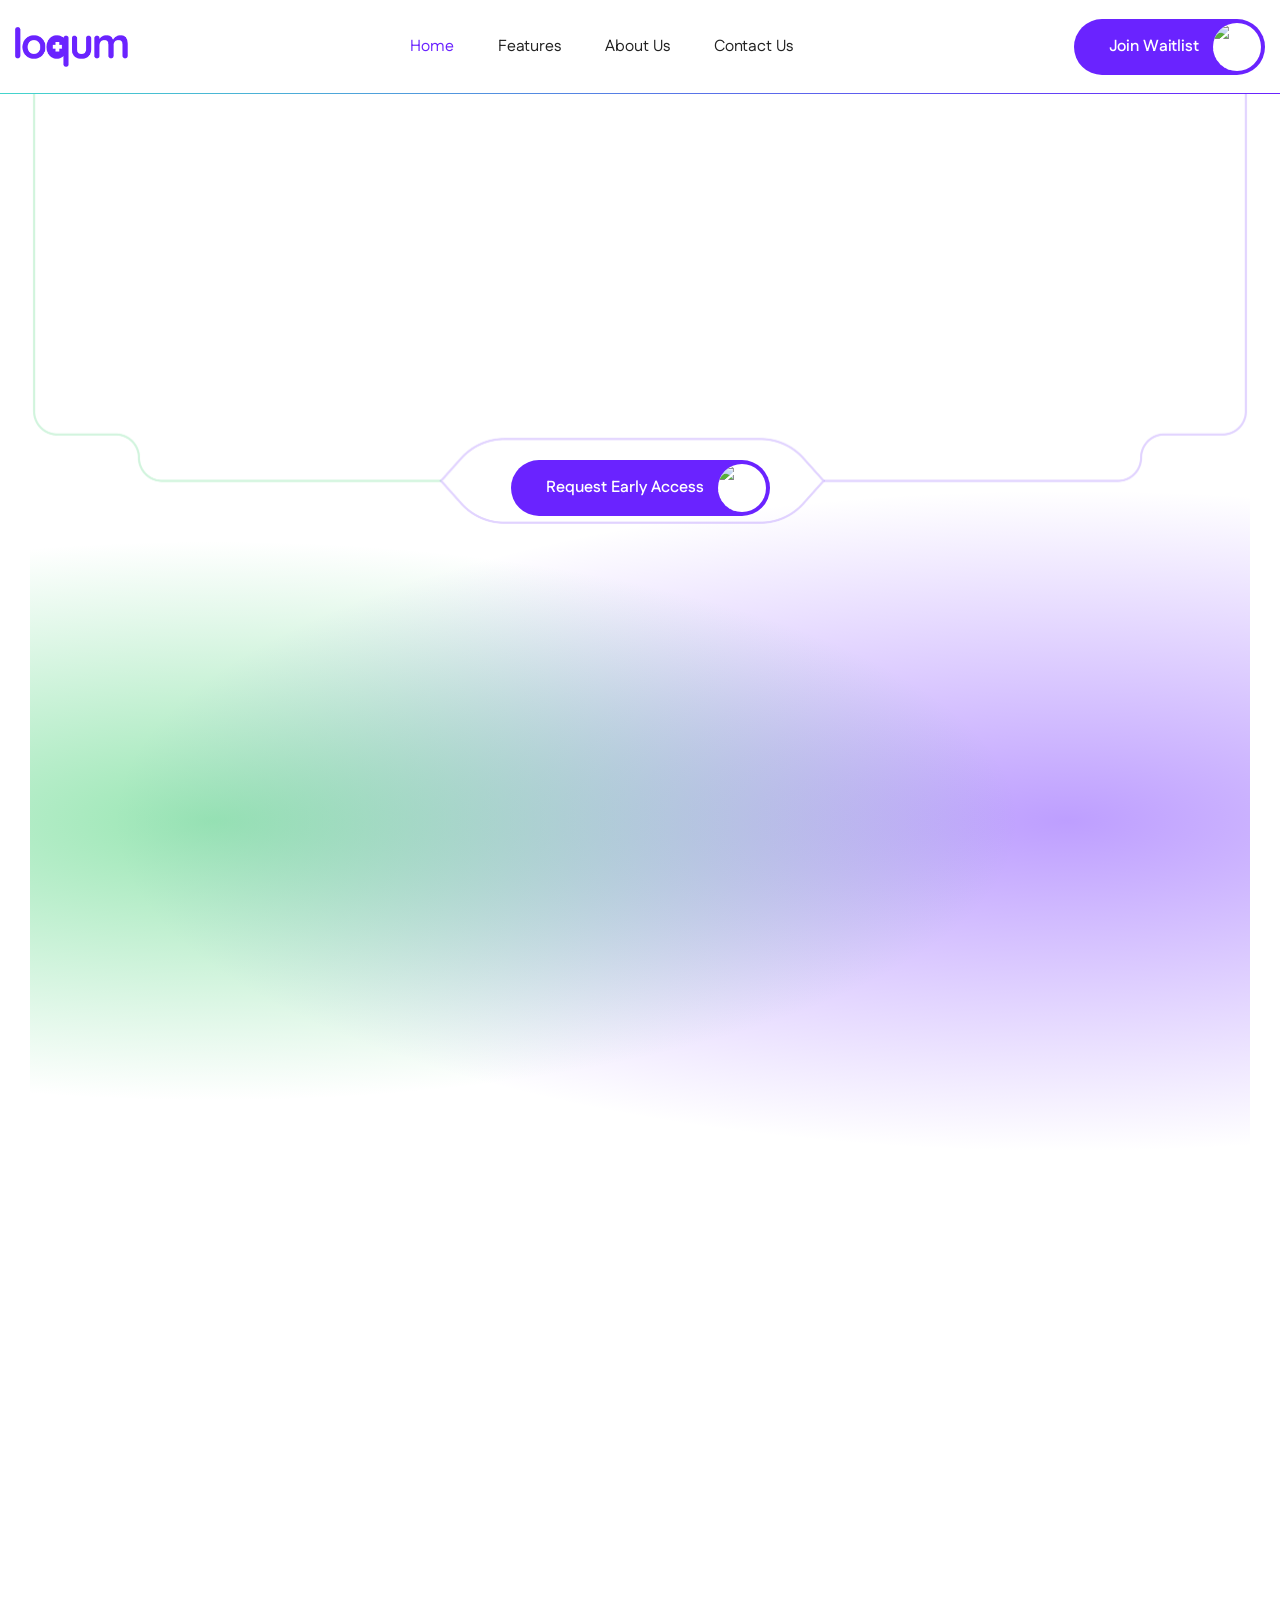
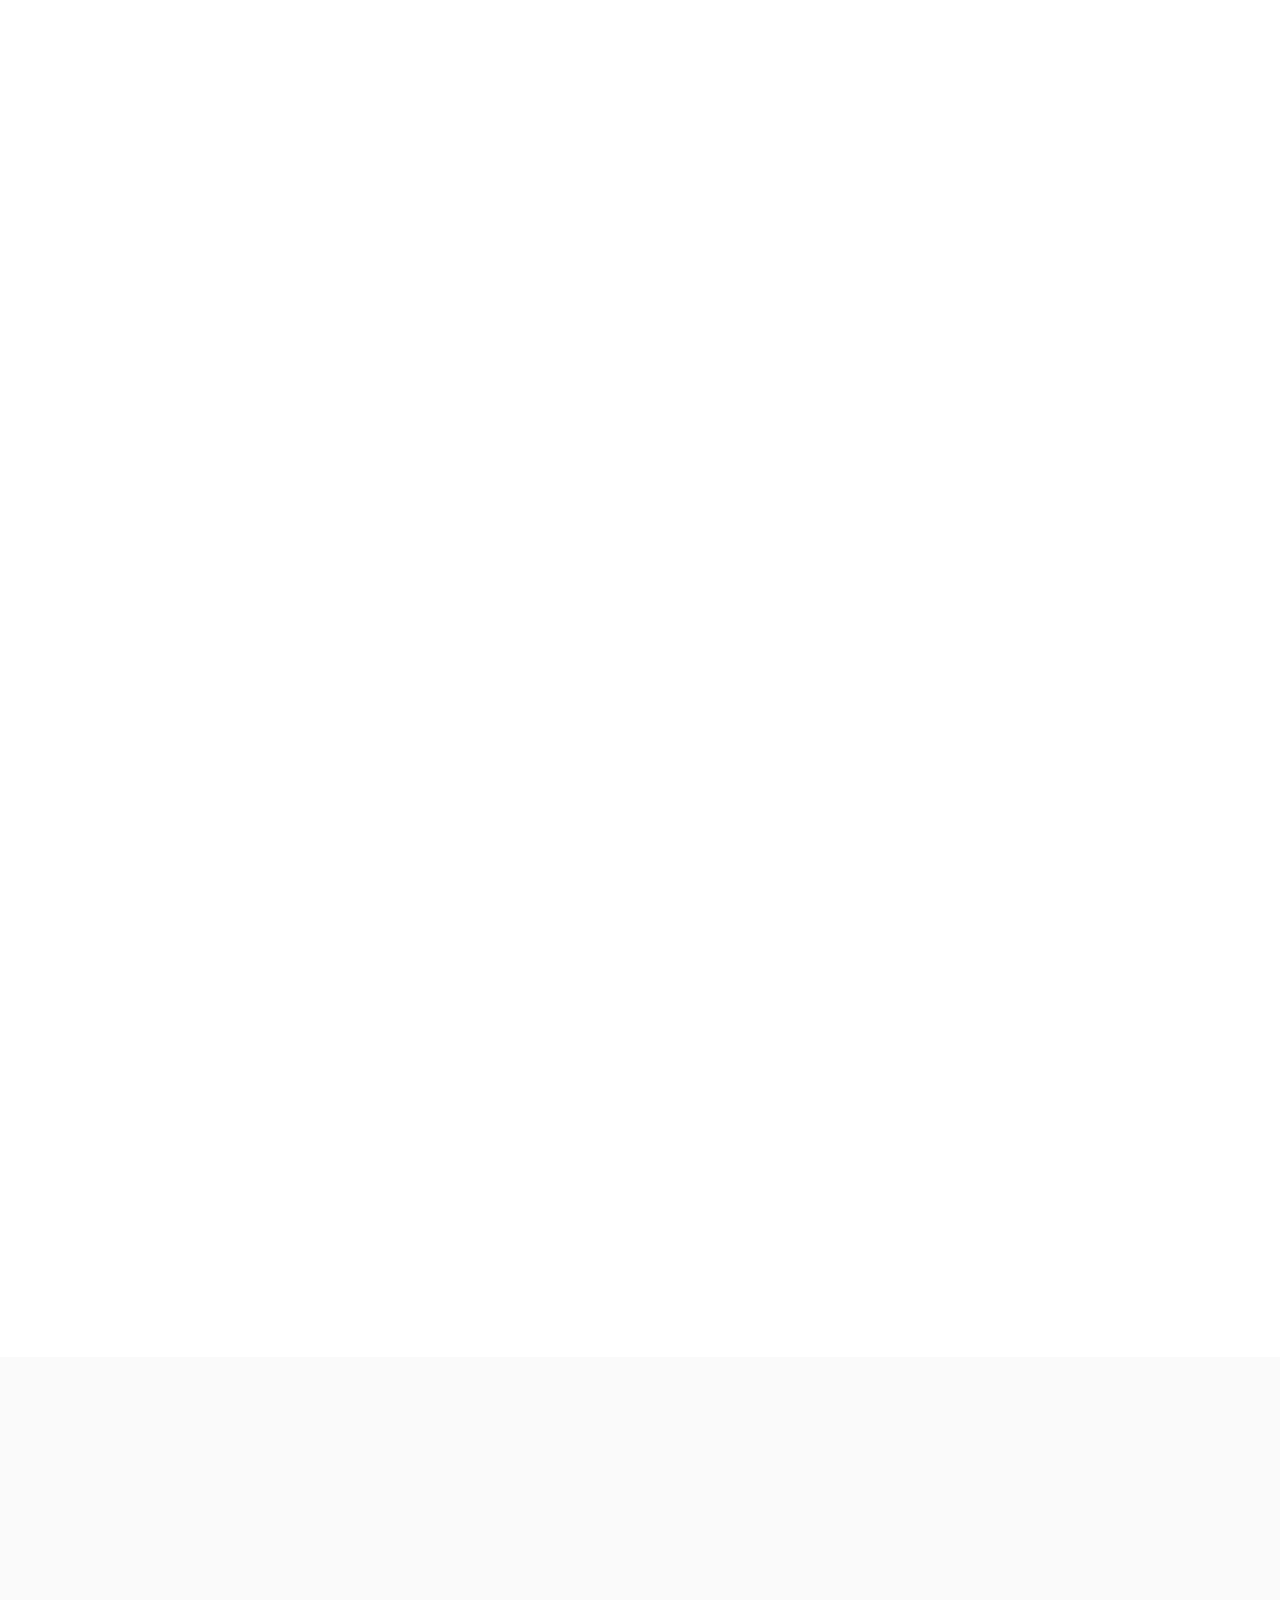
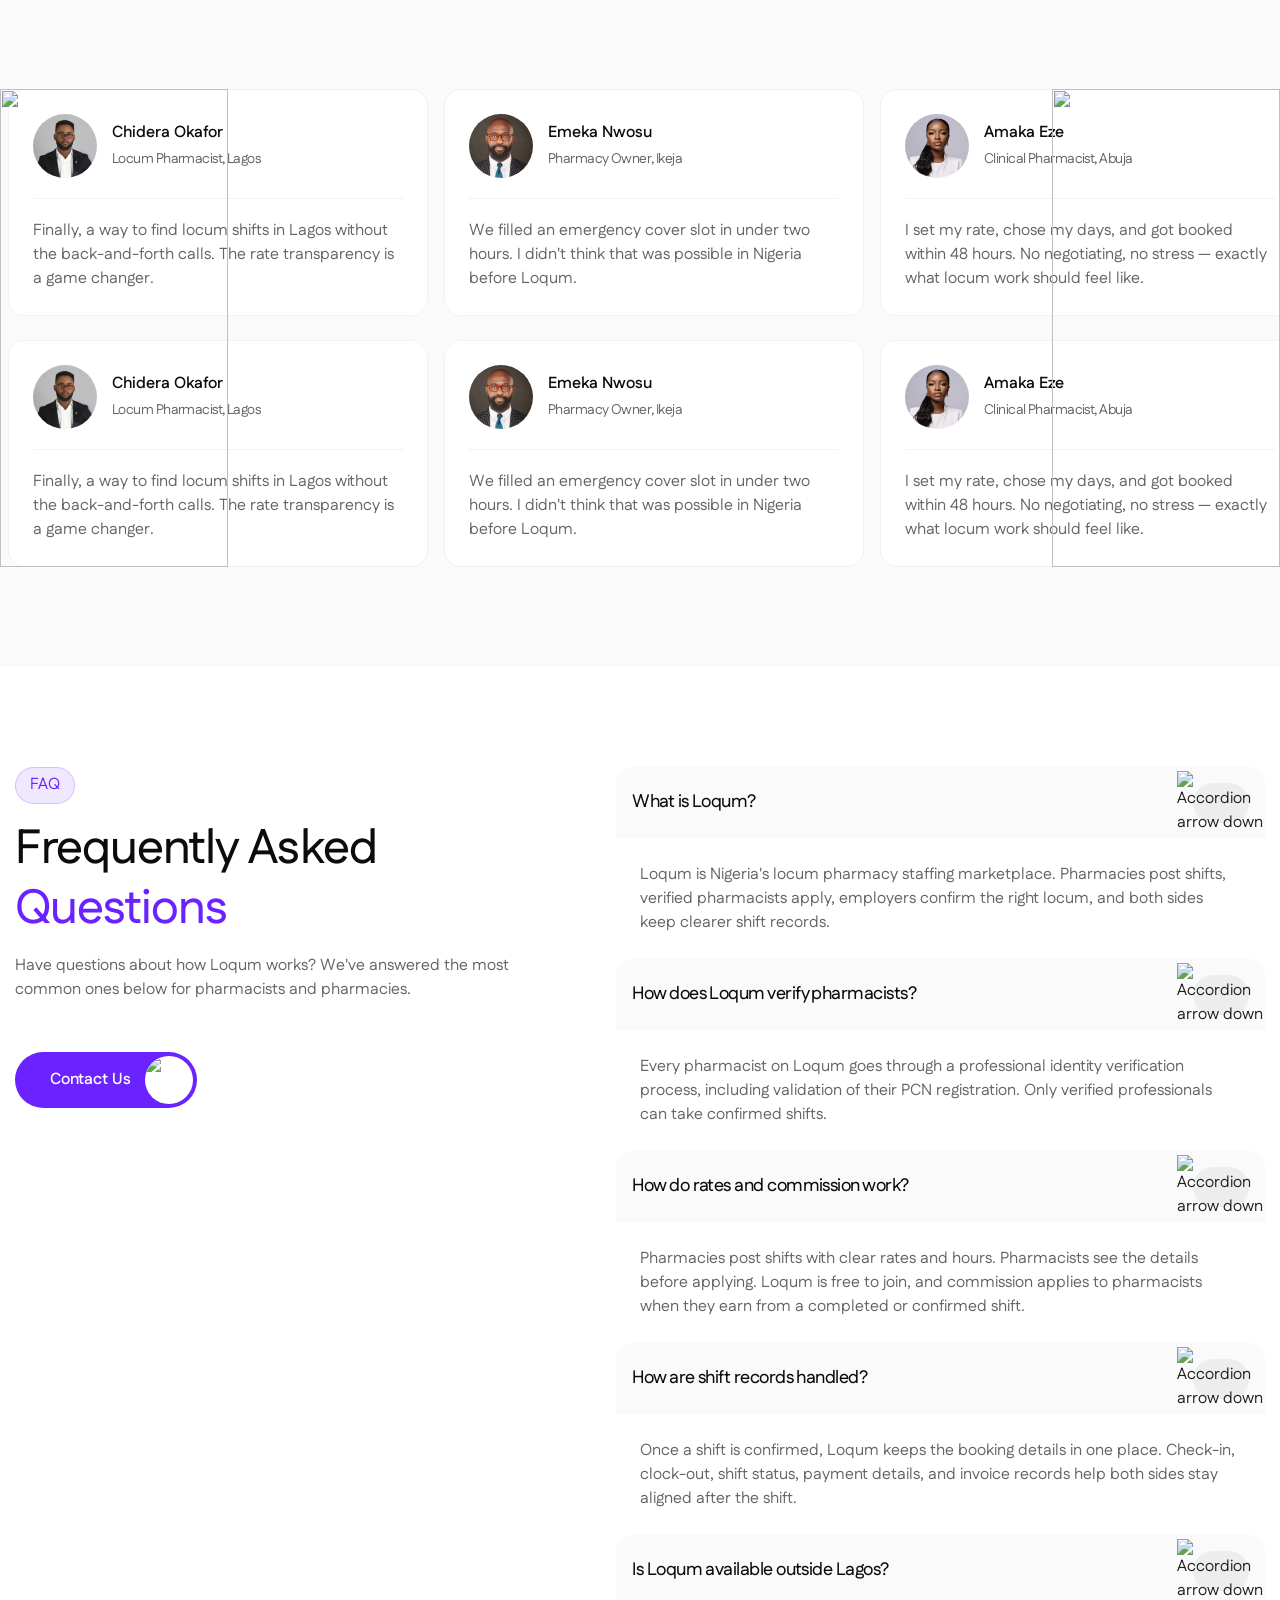
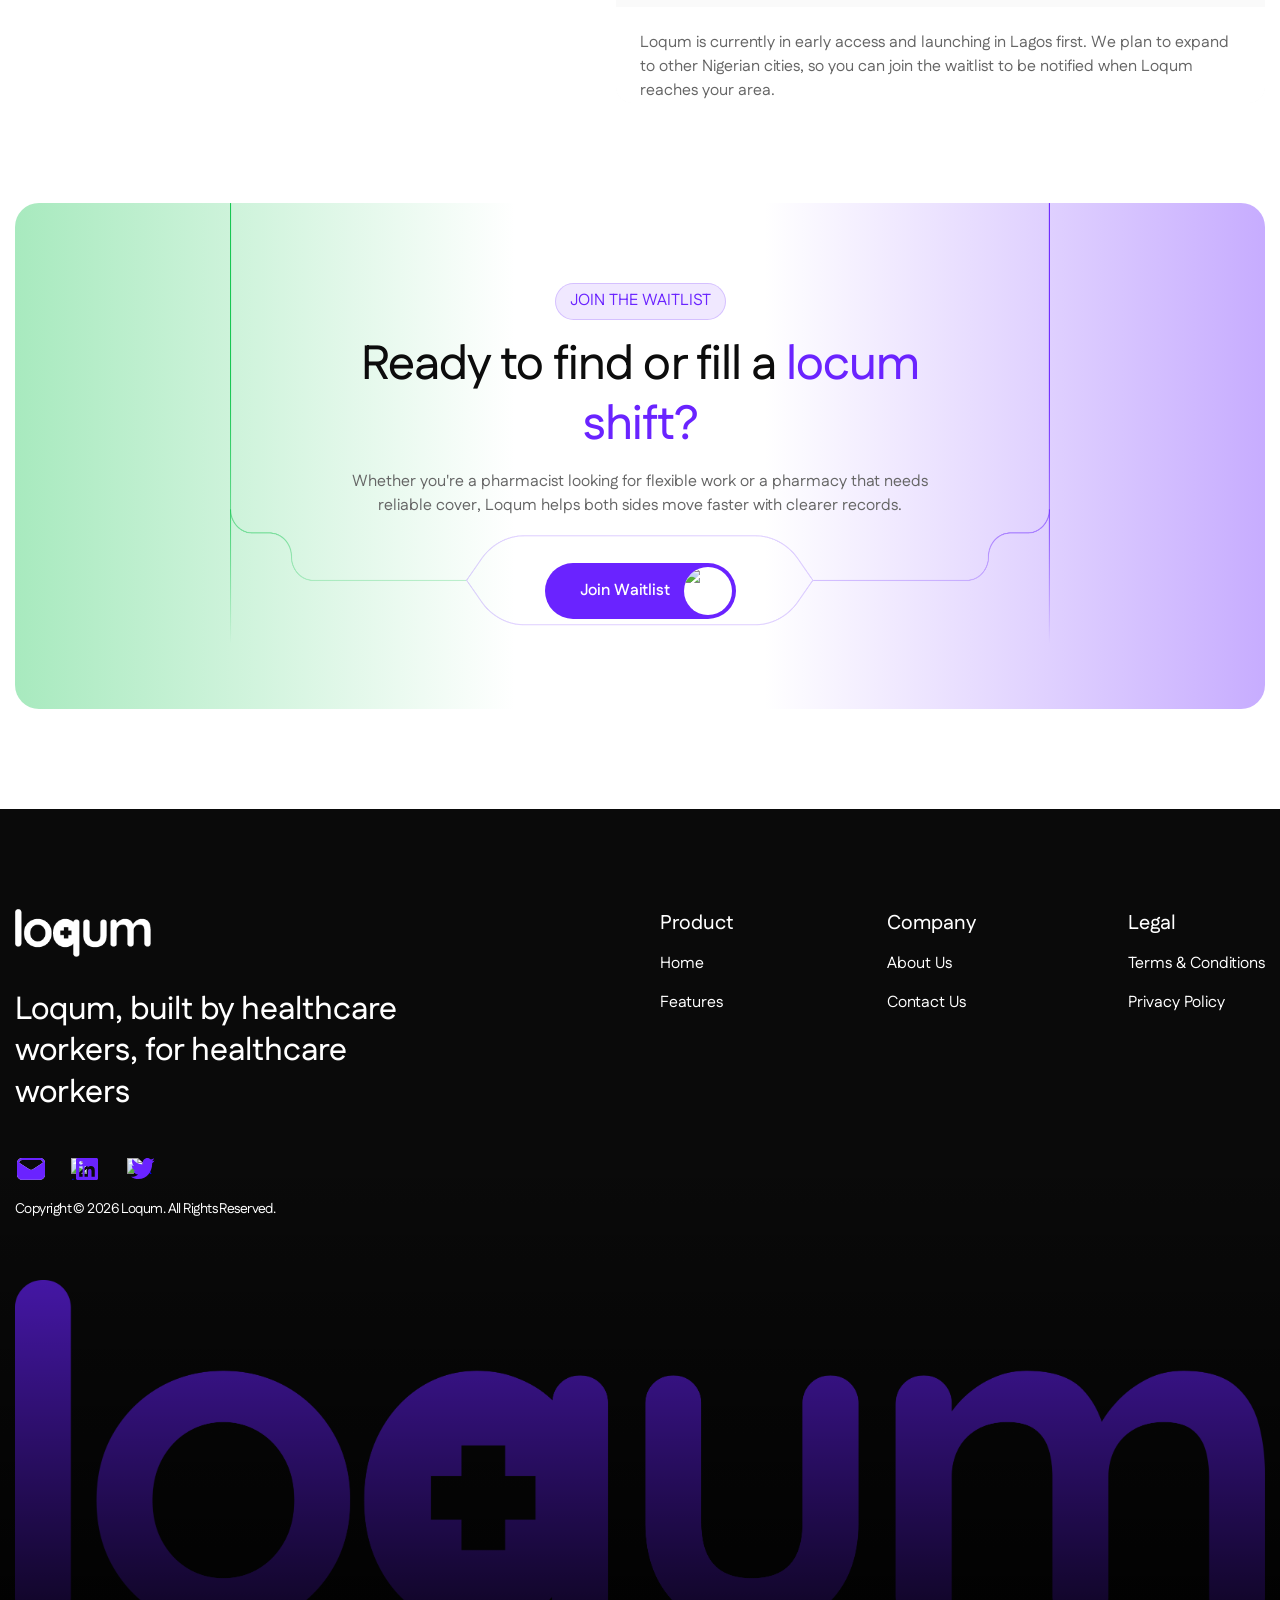
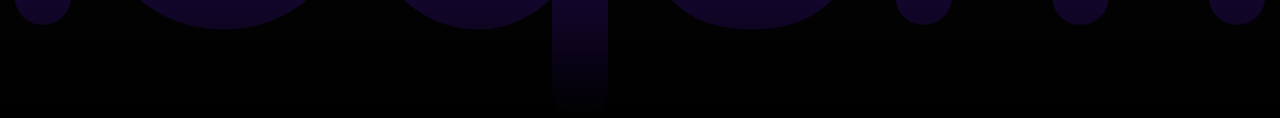
==== commit 05a4d662: "small touchups around home page sections and icon." ====
--- a/index.html
+++ b/index.html
@@ -403,23 +403,22 @@
                       </div>
                       <div class="heading-style-h6">For Pharmacists</div>
                     </div>
-                    <div class="pricing-plan"><p>Flexible Shifts</p></div>
+                    <div class="pricing-plan"><p>Flexible Work</p></div>
                   </div>
 
                   <div class="pricing-content">
-                    <div class="heading-style-h5 mb15">
-                      Earn from verified locum shifts
+                    <div class="heading-style-h3 mb15">
+                      Find verified shifts
                     </div>
                     <p>
-                      Apply for pharmacy shifts with clear rates, verified
-                      employers, and flexible scheduling.
+                      Apply for flexible pharmacy shifts with clear rates and
+                      trusted employers.
                     </p>
                   </div>
 
                   <div class="pricing-price-block">
-                    <div class="pricing-price">
-                      <div class="heading-style-h3">Free to Join</div>
-                      <p>Start earning from verified shifts</p>
+                    <div class="heading-style-h5">
+                      <p>Free to join</p>
                     </div>
                   </div>
                 </div>
@@ -433,9 +432,7 @@
                         alt="Check"
                         class="pricing-feature-icon"
                       />
-                      <p class="dark-color">
-                        Apply for shifts that fit your schedule
-                      </p>
+                      <p class="dark-color">Apply for verified shifts</p>
                     </div>
 
                     <div class="pricing-feature-item">
@@ -445,11 +442,11 @@
                         alt="Check"
                         class="pricing-feature-icon"
                       />
-                      <p class="dark-color">
-                        See shift rates before you accept
-                      </p>
-                    </div>
-
+                      <p class="dark-color">See rates upfront</p>
+                    </div>
+                  </div>
+
+                  <div class="pricing-feature-column">
                     <div class="pricing-feature-item">
                       <img
                         src="https://cdn.prod.website-files.com/6953859153f794174c57cf1c/695d13b543fd86c32762397d_elements.svg"
@@ -457,13 +454,9 @@
                         alt="Check"
                         class="pricing-feature-icon"
                       />
-                      <p class="dark-color">
-                        Check in and clock out from your shift
-                      </p>
-                    </div>
-                  </div>
-
-                  <div class="pricing-feature-column">
+                      <p class="dark-color">Manage your availability</p>
+                    </div>
+
                     <div class="pricing-feature-item">
                       <img
                         src="https://cdn.prod.website-files.com/6953859153f794174c57cf1c/695d13b543fd86c32762397d_elements.svg"
@@ -471,31 +464,7 @@
                         alt="Check"
                         class="pricing-feature-icon"
                       />
-                      <p class="dark-color">
-                        Get a verified professional profile
-                      </p>
-                    </div>
-
-                    <div class="pricing-feature-item">
-                      <img
-                        src="https://cdn.prod.website-files.com/6953859153f794174c57cf1c/695d13b543fd86c32762397d_elements.svg"
-                        loading="lazy"
-                        alt="Check"
-                        class="pricing-feature-icon"
-                      />
-                      <p class="dark-color">
-                        Track shifts, earnings, and commission
-                      </p>
-                    </div>
-
-                    <div class="pricing-feature-item">
-                      <img
-                        src="https://cdn.prod.website-files.com/6953859153f794174c57cf1c/695d13b543fd86c32762397d_elements.svg"
-                        loading="lazy"
-                        alt="Check"
-                        class="pricing-feature-icon"
-                      />
-                      <p class="dark-color">Build ratings and work history</p>
+                      <p class="dark-color">Build your work history</p>
                     </div>
                   </div>
                 </div>
@@ -512,7 +481,7 @@
                     <div class="pricng-title-block">
                       <div class="pricing-title-icon-box">
                         <img
-                          src="assets/images/pharmacy.svg"
+                          src="assets/images/pharmacy-new.svg"
                           loading="lazy"
                           alt="Pharmacy"
                           class="pricing-title-icon"
@@ -525,19 +494,16 @@
                   </div>
 
                   <div class="pricing-content">
-                    <div class="heading-style-h5 mb15">
-                      Fill pharmacy shifts faster
-                    </div>
+                    <div class="heading-style-h3 mb15">Fill shifts faster</div>
                     <p>
-                      Post open shifts, review verified pharmacists, and confirm
-                      cover without endless calls.
+                      Post urgent or planned shifts, review verified
+                      pharmacists, and confirm cover.
                     </p>
                   </div>
 
                   <div class="pricing-price-block">
-                    <div class="pricing-price">
-                      <div class="heading-style-h3">On-Demand Cover</div>
-                      <p>Pay only for confirmed cover</p>
+                    <div class="heading-style-h5">
+                      <p>Pay per confirmed shift</p>
                     </div>
                   </div>
                 </div>
@@ -561,11 +527,11 @@
                         alt="Check"
                         class="pricing-feature-icon"
                       />
-                      <p class="dark-color">
-                        Review verified pharmacist profiles
-                      </p>
-                    </div>
-
+                      <p class="dark-color">Review verified pharmacists</p>
+                    </div>
+                  </div>
+
+                  <div class="pricing-feature-column">
                     <div class="pricing-feature-item">
                       <img
                         src="https://cdn.prod.website-files.com/6953859153f794174c57cf1c/695d13b543fd86c32762397d_elements.svg"
@@ -573,13 +539,9 @@
                         alt="Check"
                         class="pricing-feature-icon"
                       />
-                      <p class="dark-color">
-                        Confirm the right locum for the shift
-                      </p>
-                    </div>
-                  </div>
-
-                  <div class="pricing-feature-column">
+                      <p class="dark-color">Confirm the right locum</p>
+                    </div>
+
                     <div class="pricing-feature-item">
                       <img
                         src="https://cdn.prod.website-files.com/6953859153f794174c57cf1c/695d13b543fd86c32762397d_elements.svg"
@@ -587,29 +549,7 @@
                         alt="Check"
                         class="pricing-feature-icon"
                       />
-                      <p class="dark-color">Set shift rate and hours upfront</p>
-                    </div>
-
-                    <div class="pricing-feature-item">
-                      <img
-                        src="https://cdn.prod.website-files.com/6953859153f794174c57cf1c/695d13b543fd86c32762397d_elements.svg"
-                        loading="lazy"
-                        alt="Check"
-                        class="pricing-feature-icon"
-                      />
-                      <p class="dark-color">
-                        Track check-in, clock-out, and shift records
-                      </p>
-                    </div>
-
-                    <div class="pricing-feature-item">
-                      <img
-                        src="https://cdn.prod.website-files.com/6953859153f794174c57cf1c/695d13b543fd86c32762397d_elements.svg"
-                        loading="lazy"
-                        alt="Check"
-                        class="pricing-feature-icon"
-                      />
-                      <p class="dark-color">No long-term staffing commitment</p>
+                      <p class="dark-color">Keep shift records clear</p>
                     </div>
                   </div>
                 </div>
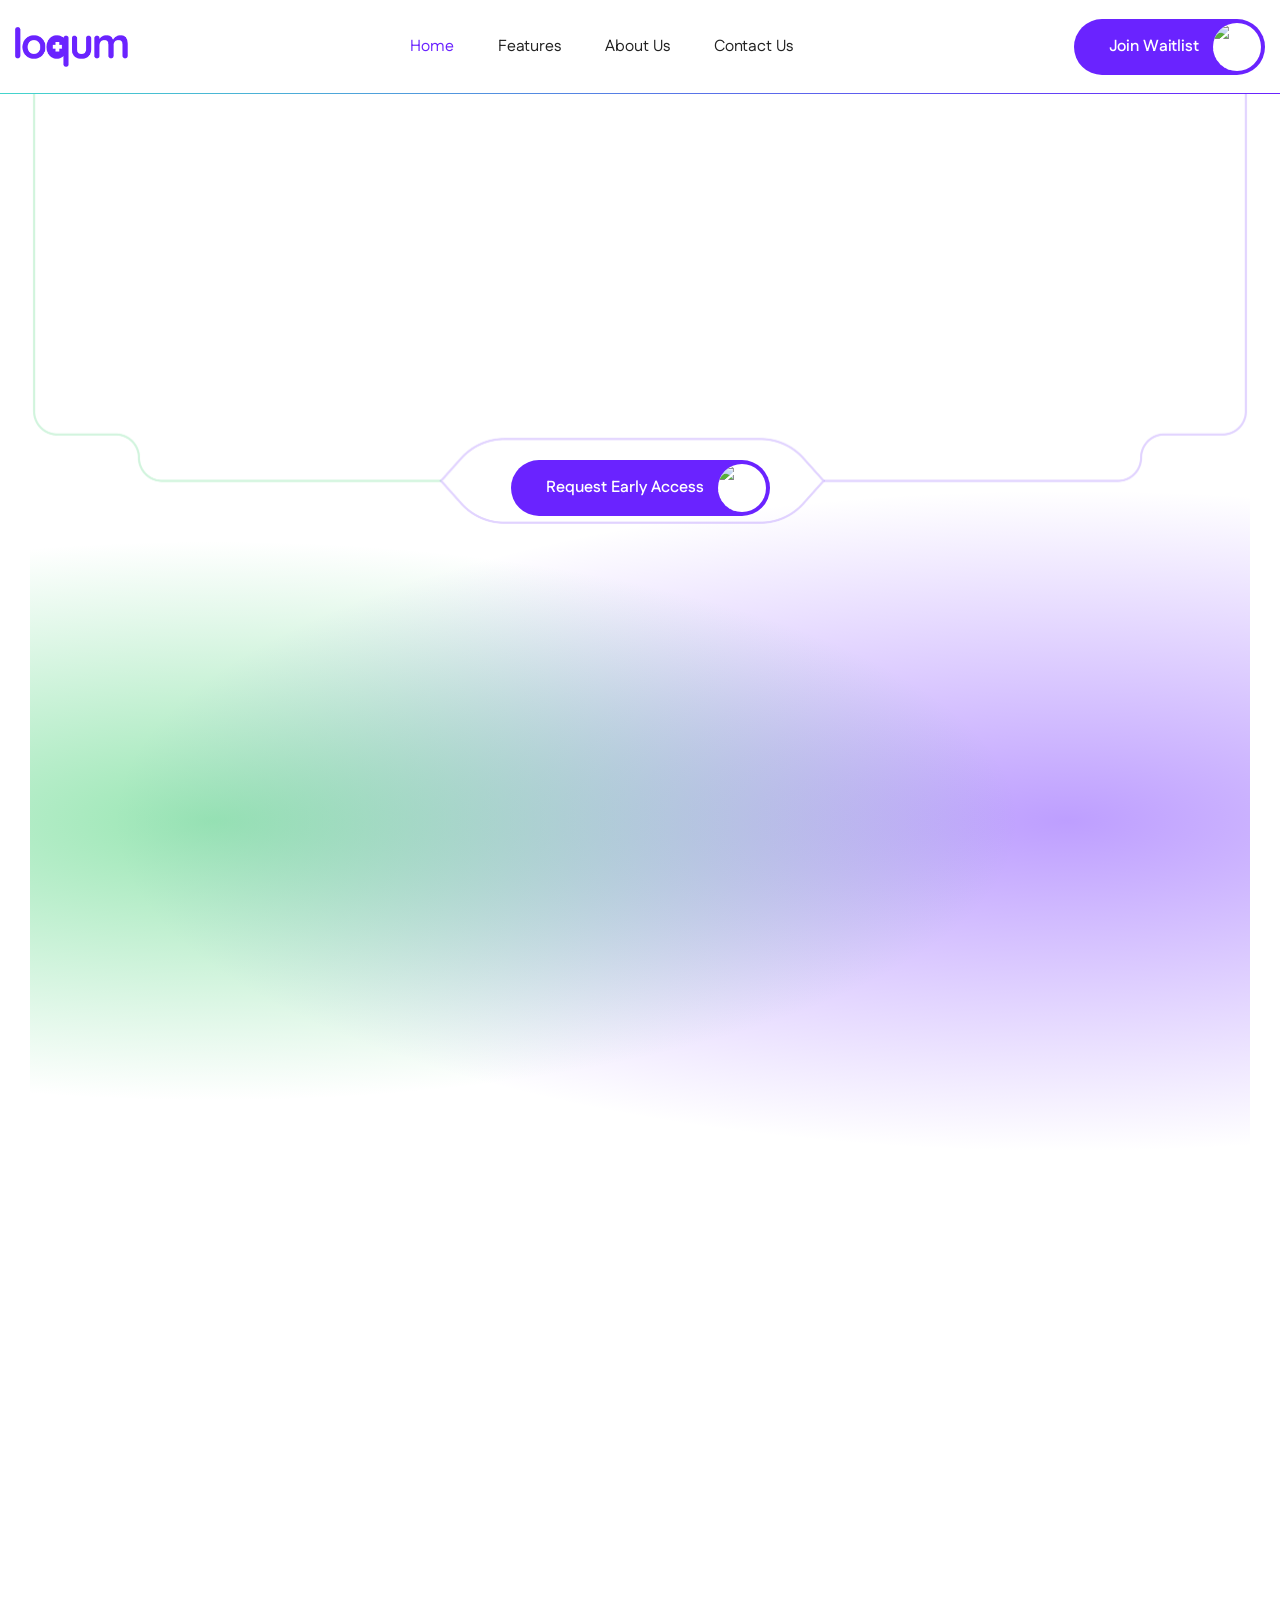
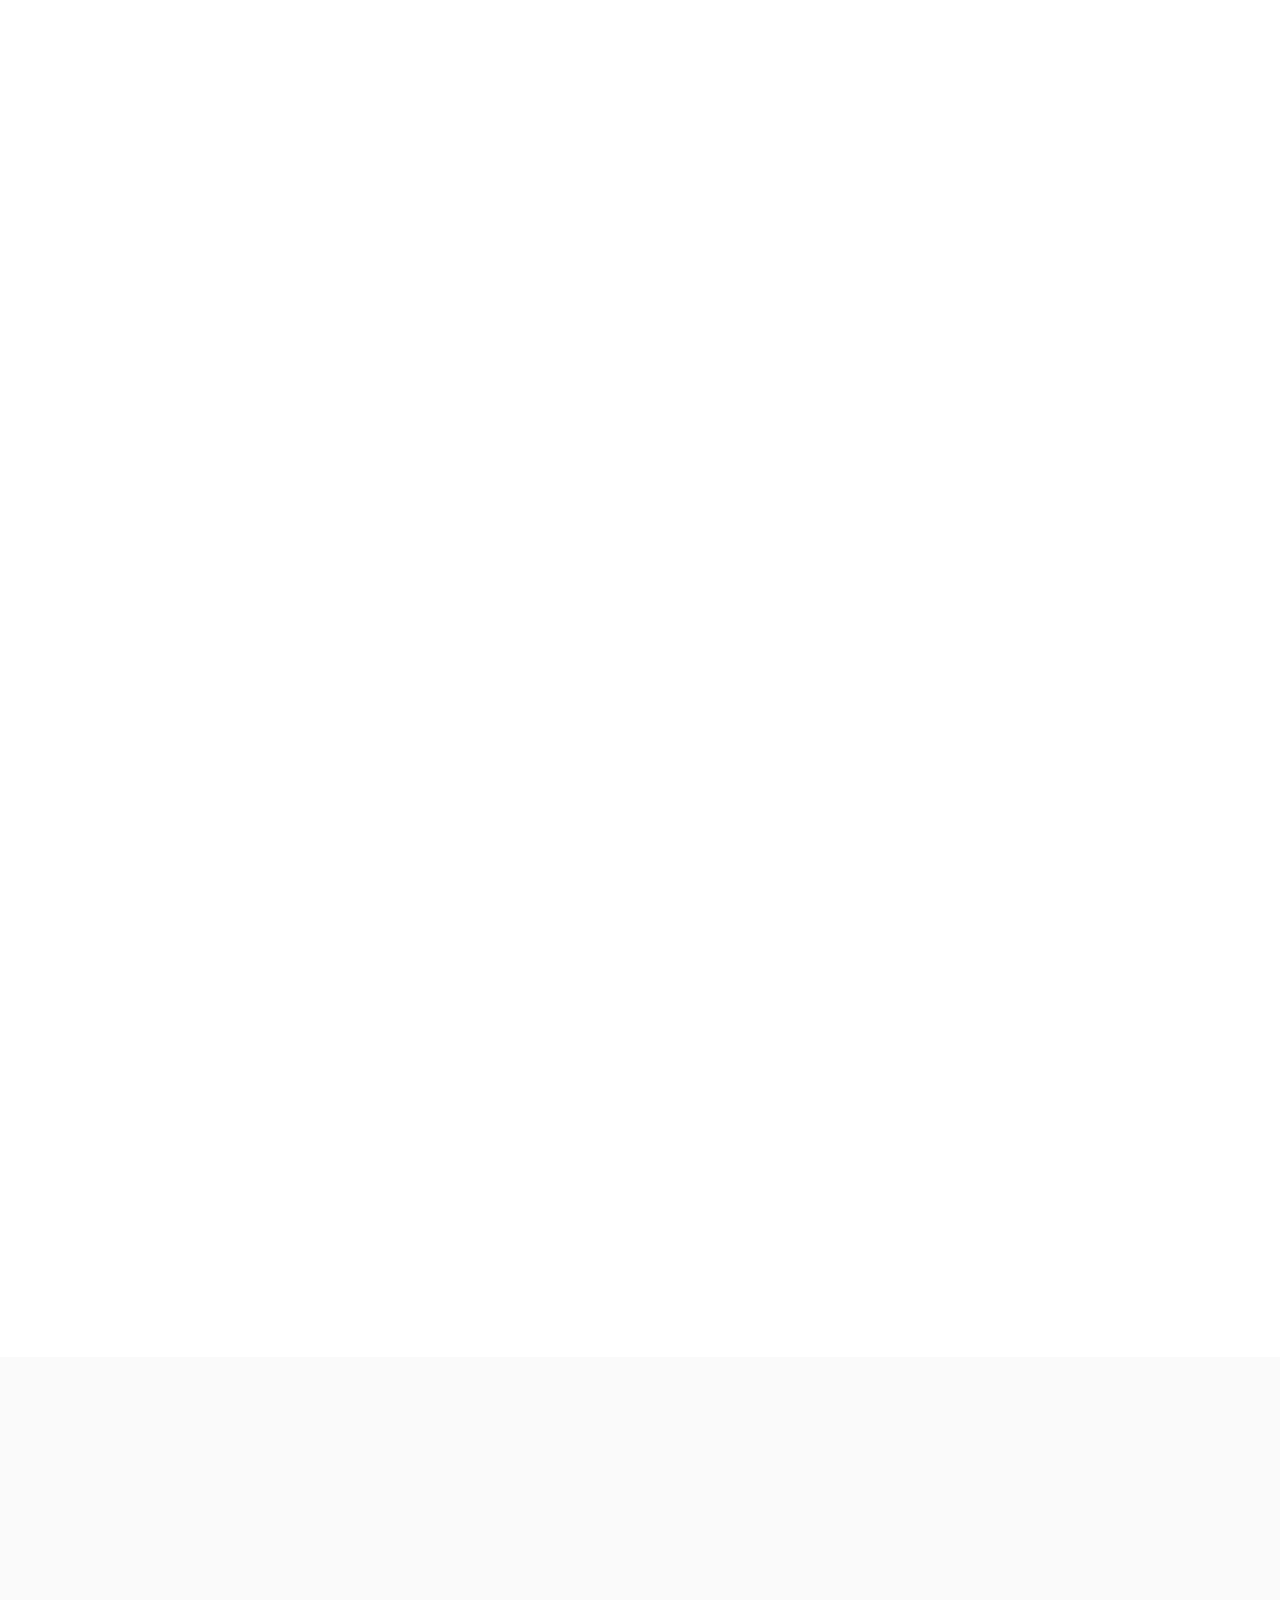
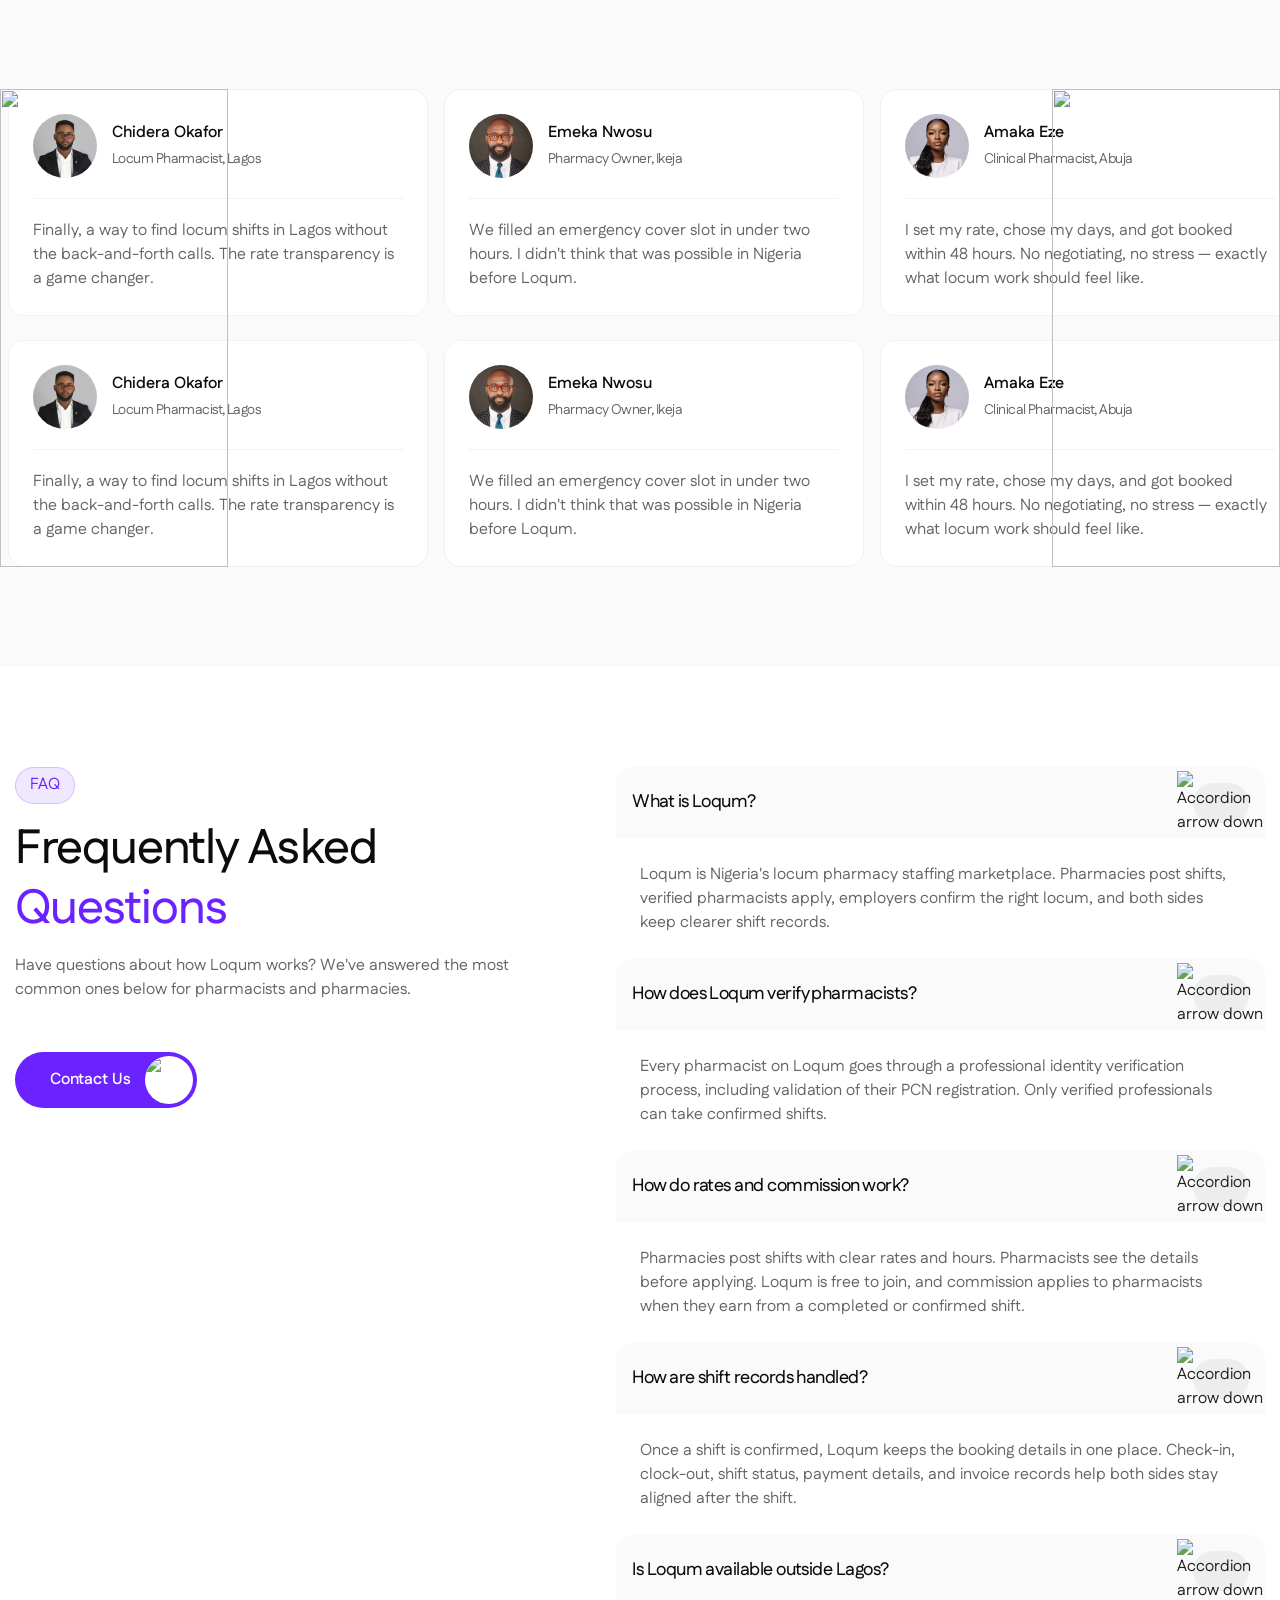
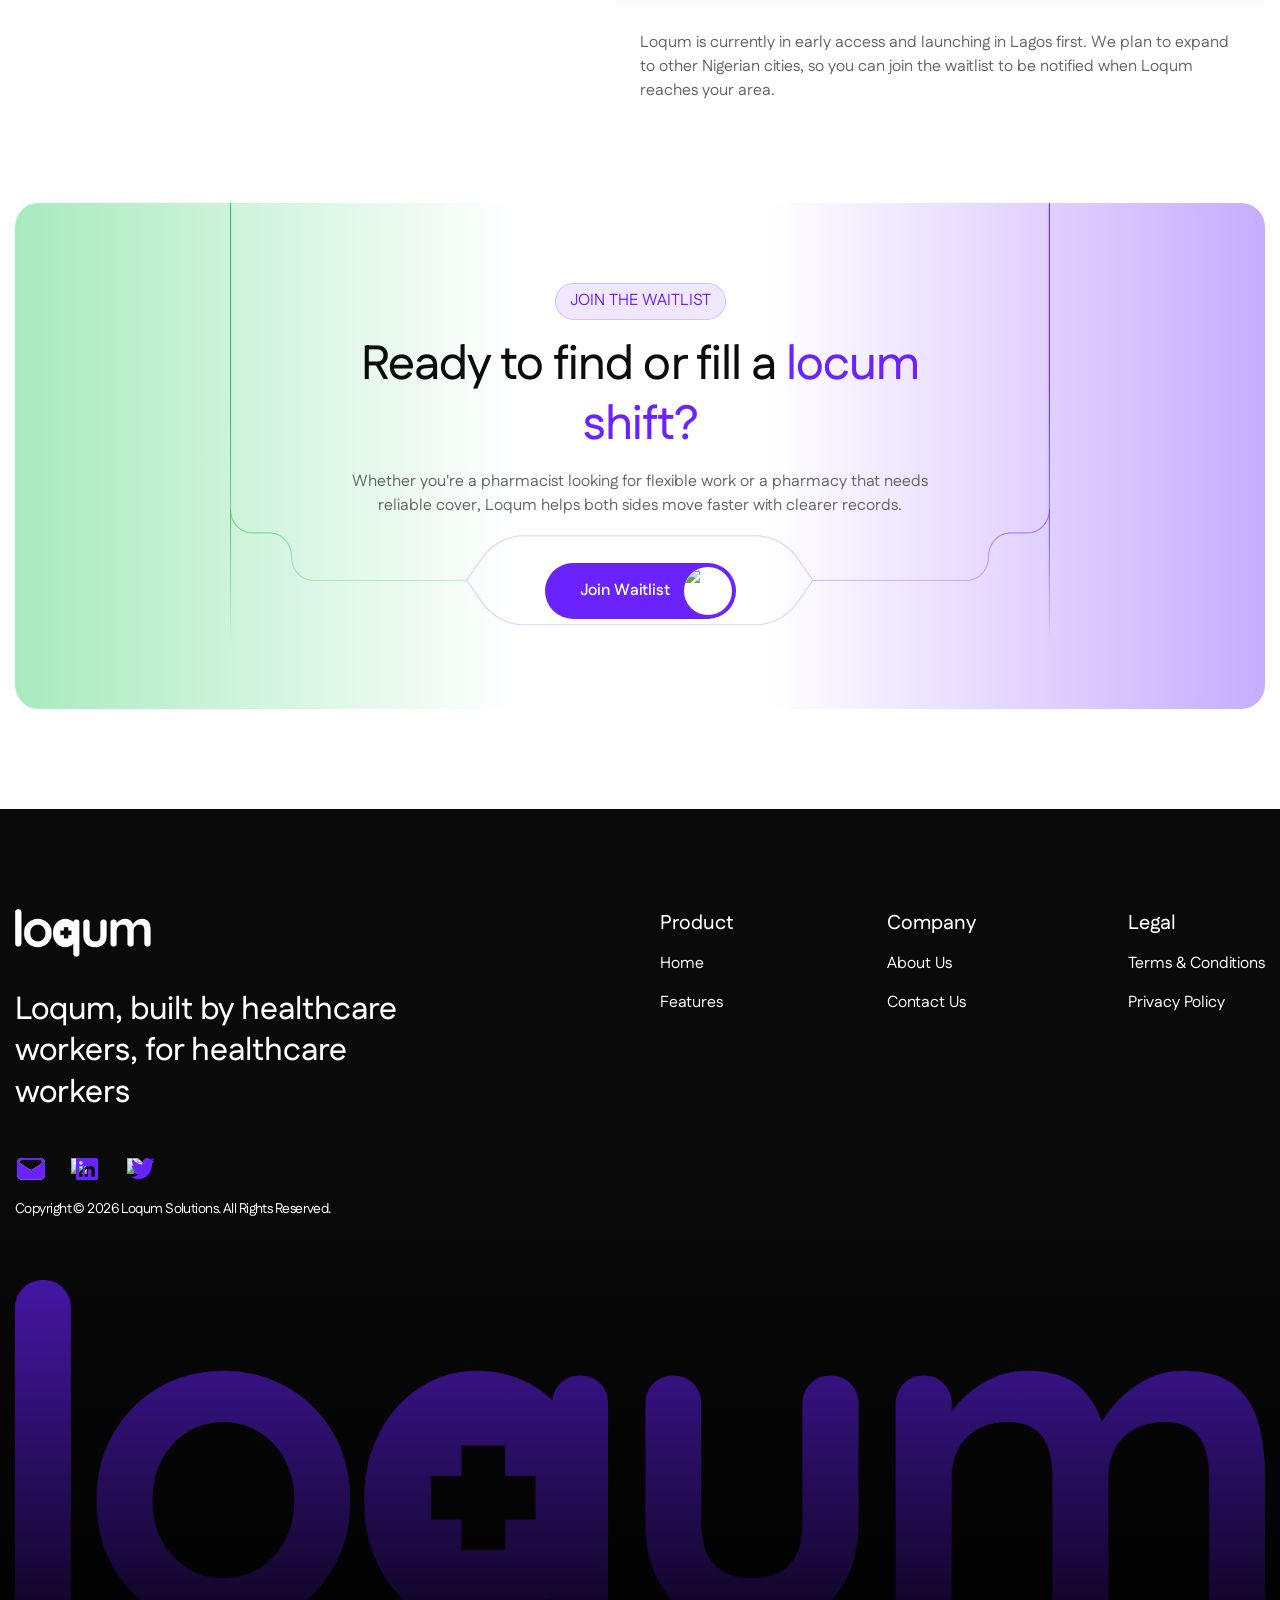
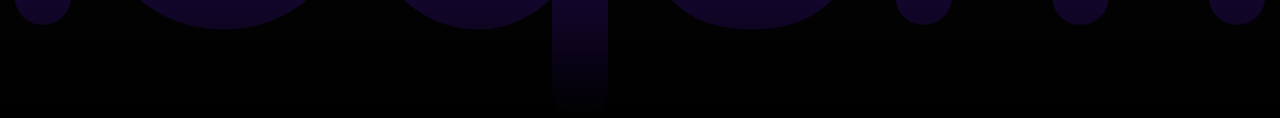
==== commit 0f9abe73: "light fixes due to switch of TLD from loqum.health to findloqum.com." ====
--- a/index.html
+++ b/index.html
@@ -28,7 +28,7 @@
       content="index, follow, max-image-preview:large, max-snippet:-1, max-video-preview:-1"
     />
 
-    <link rel="canonical" href="https://loqum.health/" />
+    <link rel="canonical" href="https://findloqum.com/" />
 
     <!-- Open Graph / Facebook / LinkedIn / WhatsApp -->
     <meta
@@ -45,7 +45,7 @@
       content="Loqum locum pharmacy staffing platform for Nigeria"
     />
     <meta property="og:type" content="website" />
-    <meta property="og:url" content="https://loqum.health/" />
+    <meta property="og:url" content="https://findloqum.com/" />
     <meta property="og:site_name" content="Loqum" />
     <meta property="og:locale" content="en_NG" />
 
@@ -64,7 +64,7 @@
       name="twitter:image:alt"
       content="Loqum locum pharmacy staffing platform for Nigeria"
     />
-    <meta name="twitter:url" content="https://loqum.health/" />
+    <meta name="twitter:url" content="https://findloqum.com/" />
 
     <!-- Stylesheet -->
     <link href="css/style.css" rel="stylesheet" type="text/css" />
@@ -86,7 +86,7 @@
         "@context": "https://schema.org",
         "@type": "Organization",
         "name": "Loqum",
-        "url": "https://loqum.health/",
+        "url": "https://findloqum.com/",
         "logo": "assets/images/logo-purple.png",
         "description": "Loqum is Nigeria's locum pharmacy staffing marketplace, helping pharmacies find verified pharmacists for shift cover and helping pharmacists access flexible locum work with clear rates and reliable records.",
         "areaServed": {
@@ -105,7 +105,7 @@
         "@context": "https://schema.org",
         "@type": "WebPage",
         "name": "Loqum - Locum Pharmacy Staffing in Nigeria",
-        "url": "https://loqum.health/",
+        "url": "https://findloqum.com/",
         "description": "Loqum is Nigeria's locum pharmacy staffing marketplace, helping pharmacies find verified pharmacists for shift cover and helping pharmacists access flexible locum work with clear rates and reliable records.",
         "about": [
           {
@@ -124,7 +124,7 @@
         "isPartOf": {
           "@type": "WebSite",
           "name": "Loqum",
-          "url": "https://loqum.health/"
+          "url": "https://findloqum.com/"
         }
       }
     </script>
@@ -2201,7 +2201,7 @@
                 </div>
 
                 <p class="body-s light-color">
-                  Copyright © 2026 Loqum. All Rights Reserved.
+                  Copyright © 2026 Loqum Solutions. All Rights Reserved.
                 </p>
               </div>
             </div>
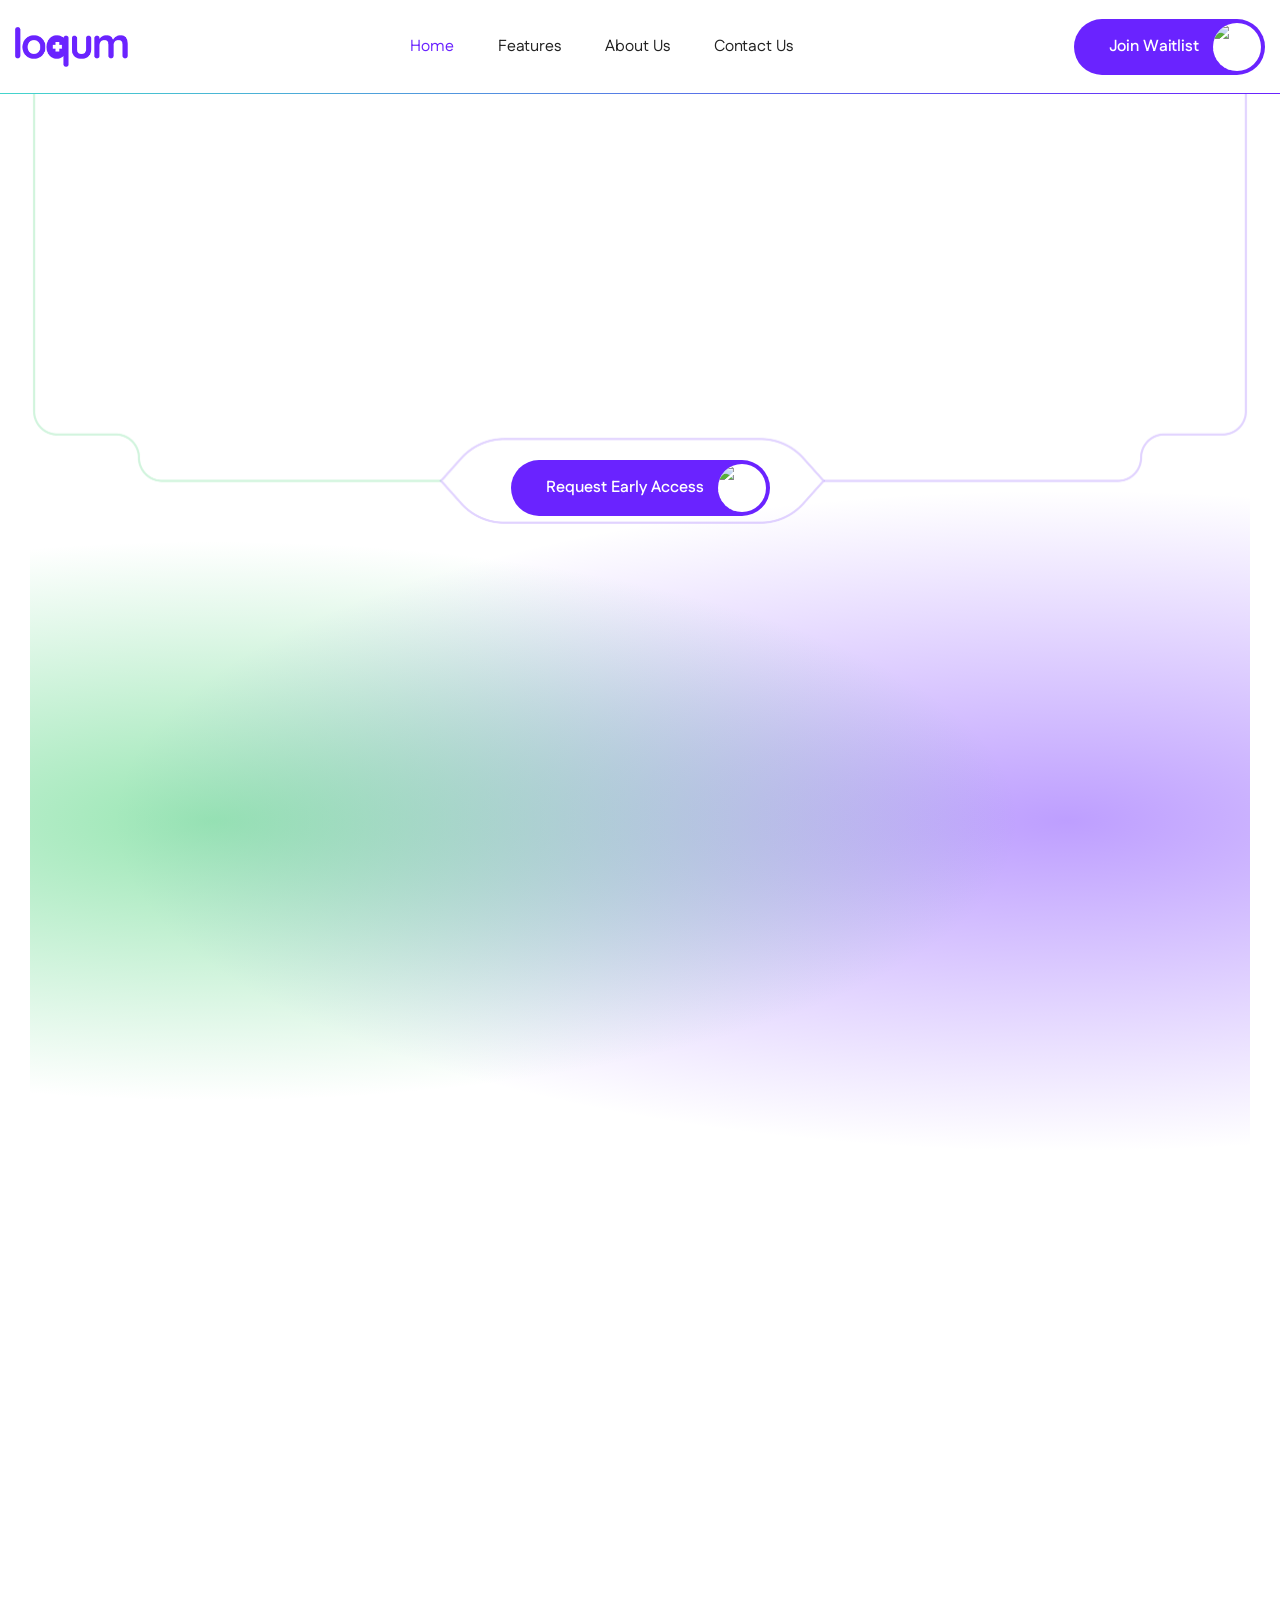
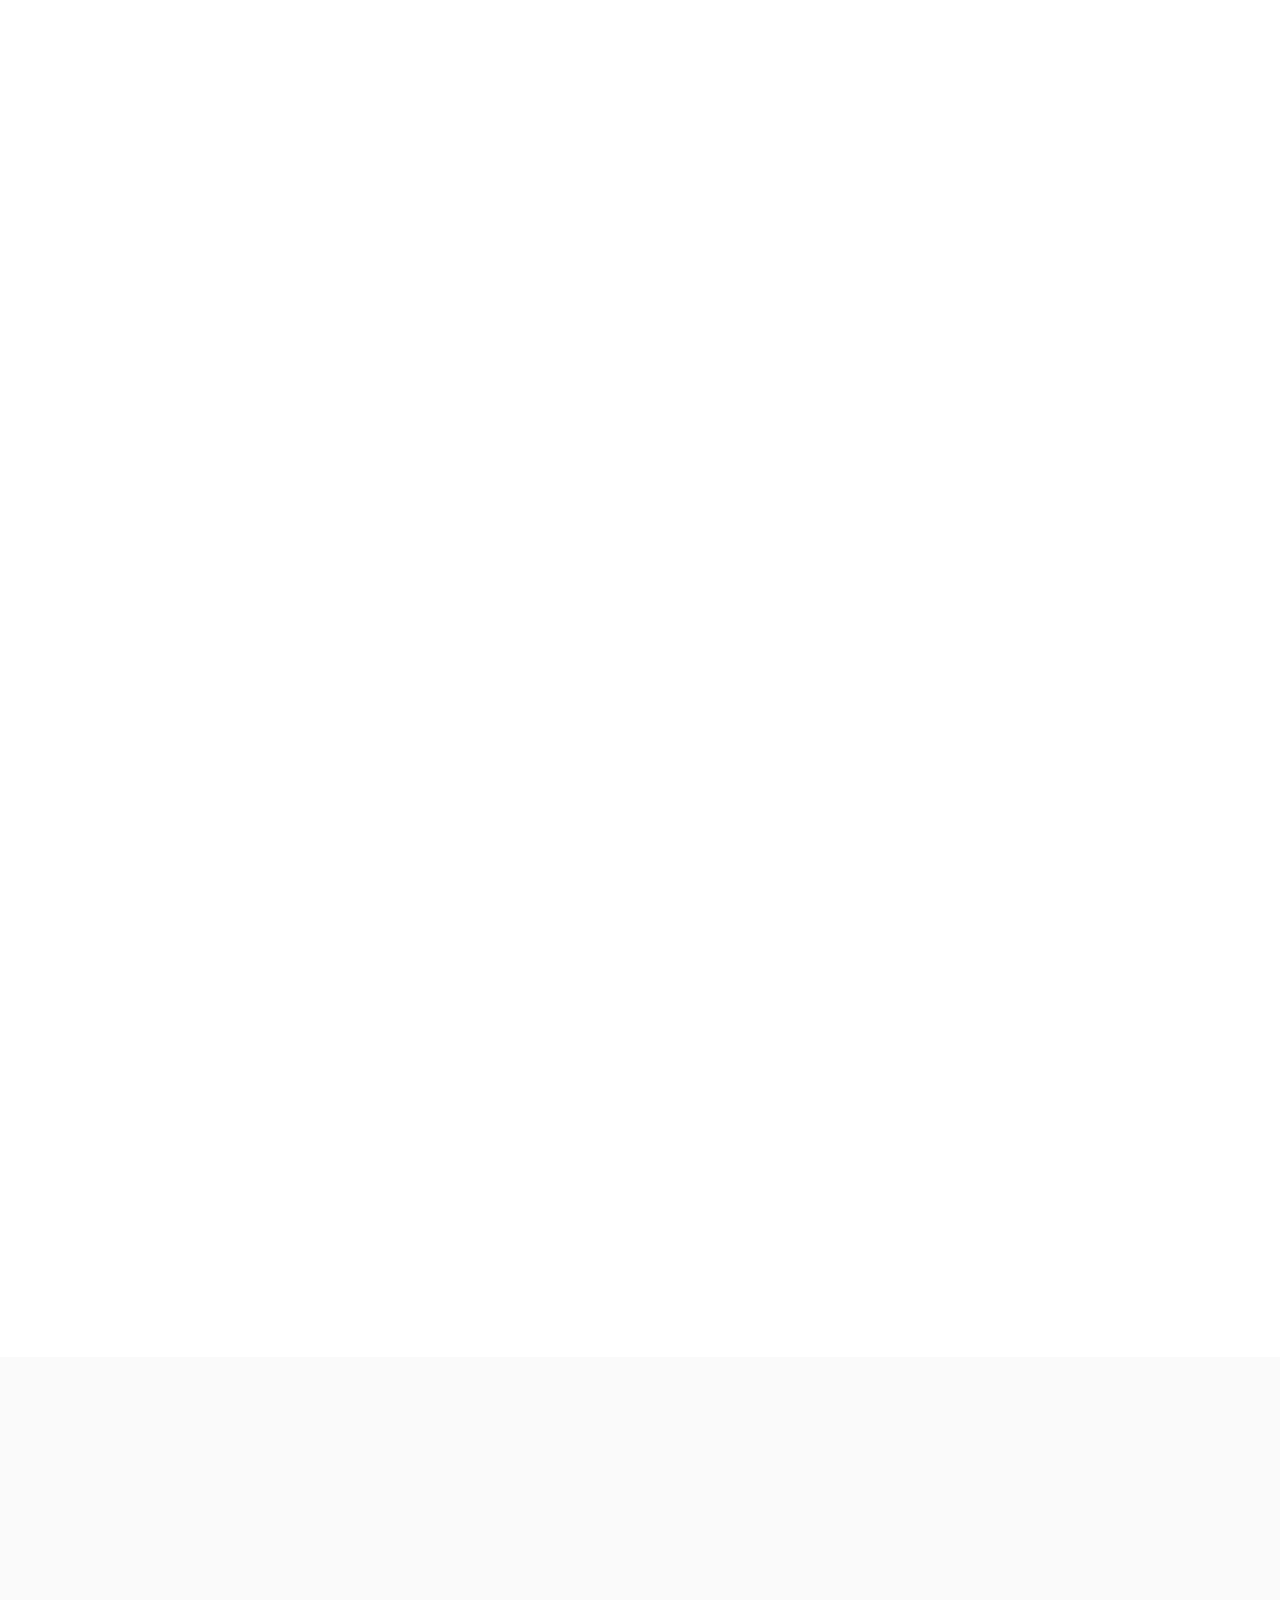
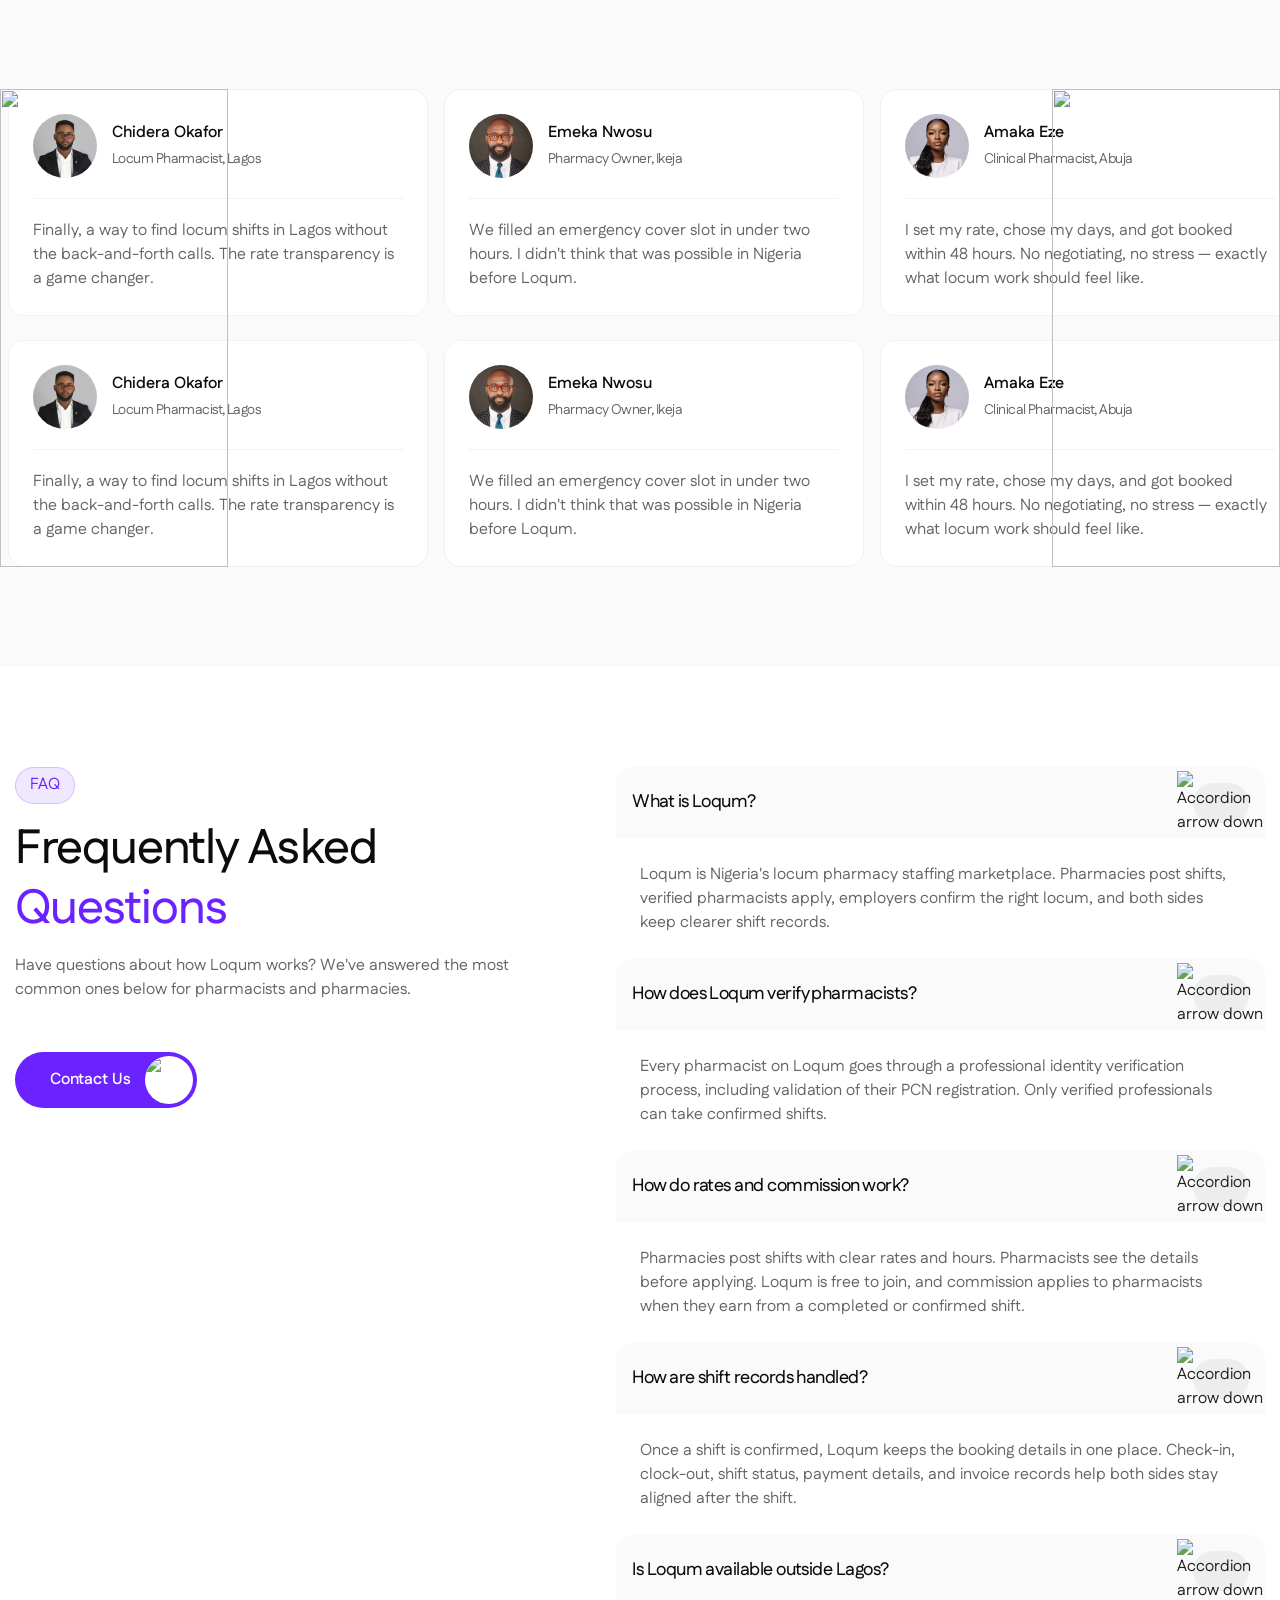
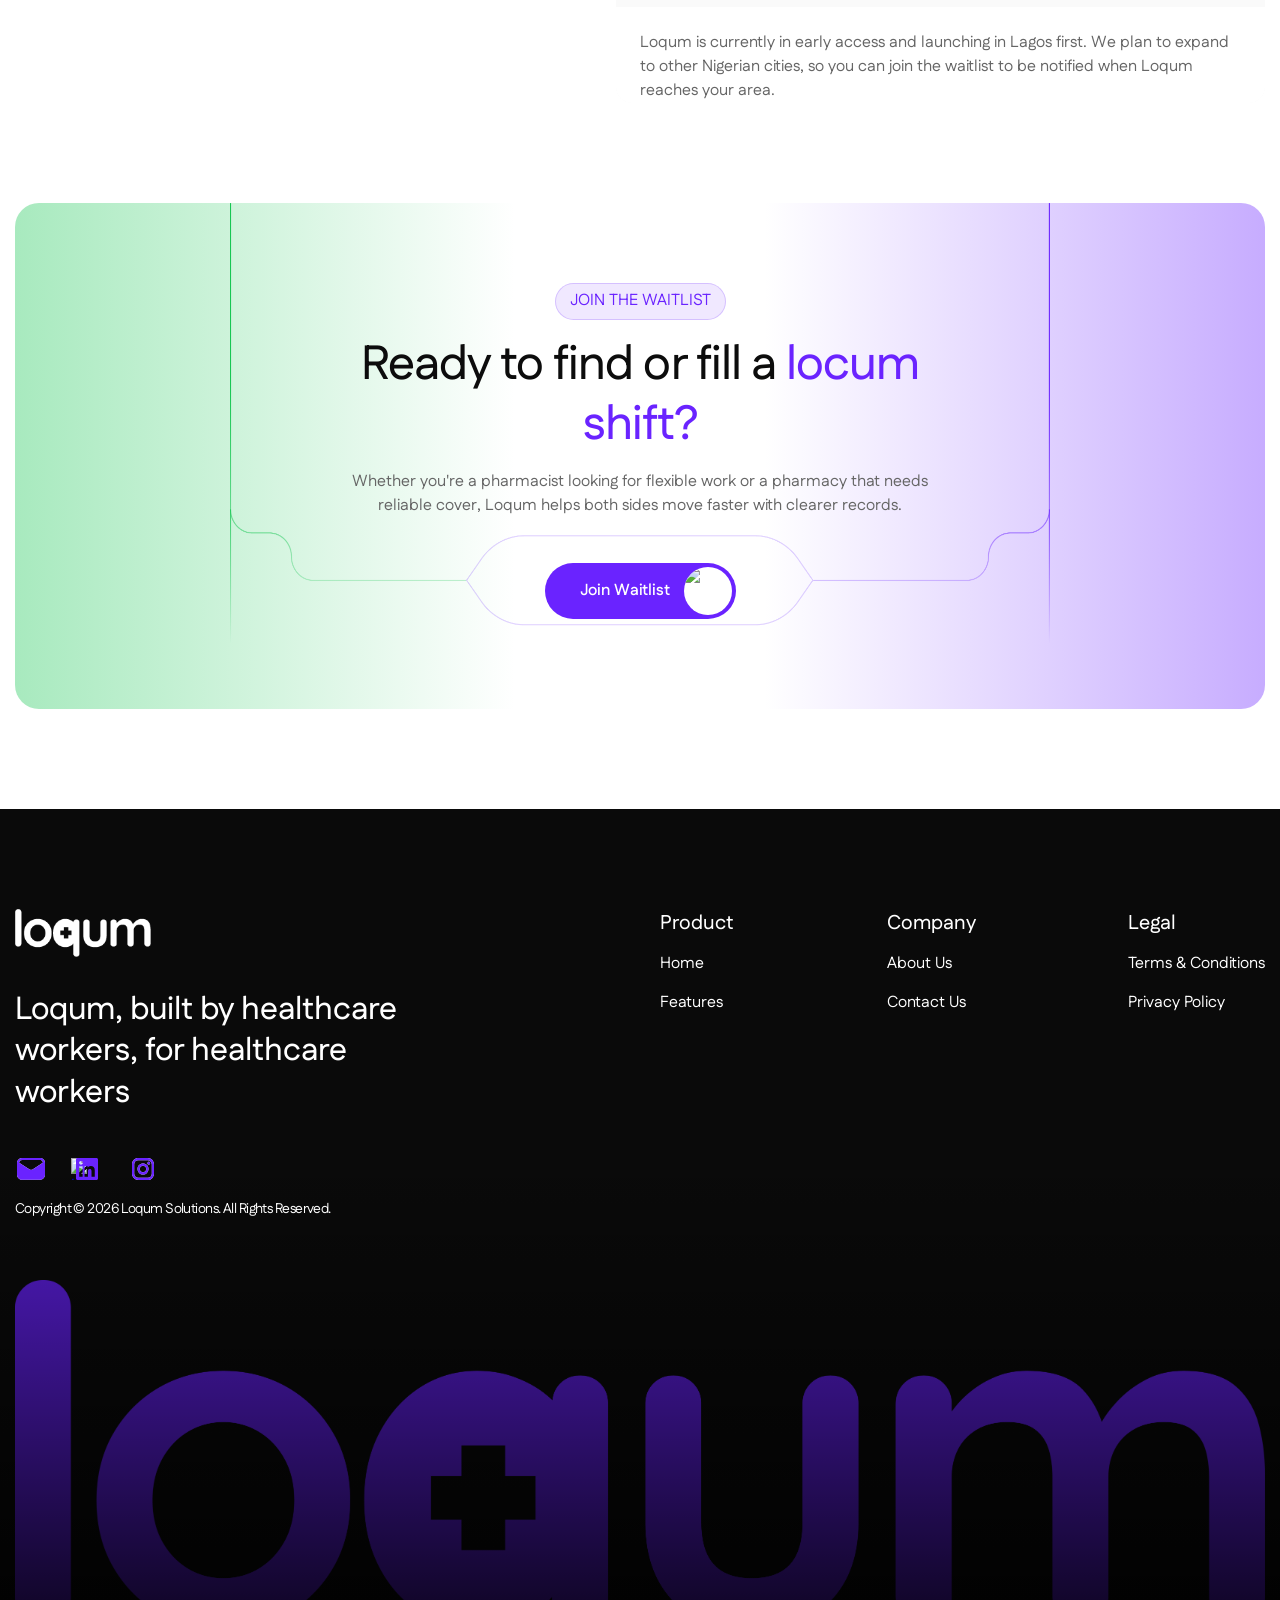
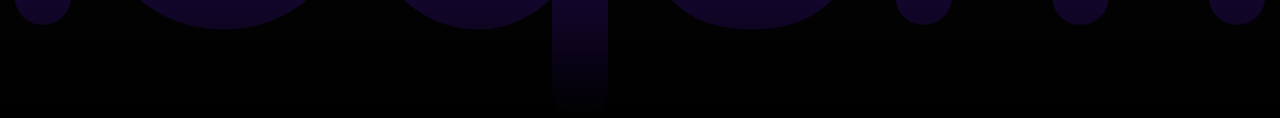
==== commit 9ed1b48c: "fixed social links" ====
--- a/index.html
+++ b/index.html
@@ -2142,7 +2142,7 @@
                 <div class="social-icon-wrap">
                   <a
                     data-w-id="09330ec9-1964-2146-8eae-a2d28e948db1"
-                    href="/contact-us/"
+                    href="mailto:support@findloqum.com"
                     class="social-icon-item w-inline-block"
                   >
                     <img
@@ -2161,7 +2161,7 @@
 
                   <a
                     data-w-id="09330ec9-1964-2146-8eae-a2d28e948db4"
-                    href="https://www.linkedin.com/"
+                    href="https://www.linkedin.com/company/loqum-solutions/"
                     target="_blank"
                     class="social-icon-item w-inline-block"
                   >
@@ -2179,21 +2179,22 @@
                     />
                   </a>
 
+                  <!-- Instagram Socials -->
                   <a
                     data-w-id="09330ec9-1964-2146-8eae-a2d28e948db7"
-                    href="https://x.com/"
+                    href="https://www.instagram.com/findloqum/"
                     target="_blank"
                     class="social-icon-item w-inline-block"
                   >
                     <img
                       loading="lazy"
-                      src="https://cdn.prod.website-files.com/6953859153f794174c57cf1c/695525079d13a35a1f193b5e_twitter.svg"
+                      src="assets/images/instagram-white.svg"
                       alt="X icon"
                       class="social-icon-show"
                     />
                     <img
                       loading="lazy"
-                      src="assets/images/twitter-purple.svg"
+                      src="assets/images/instagram-purple.svg"
                       alt="X icon"
                       class="social-icon-hide"
                     />
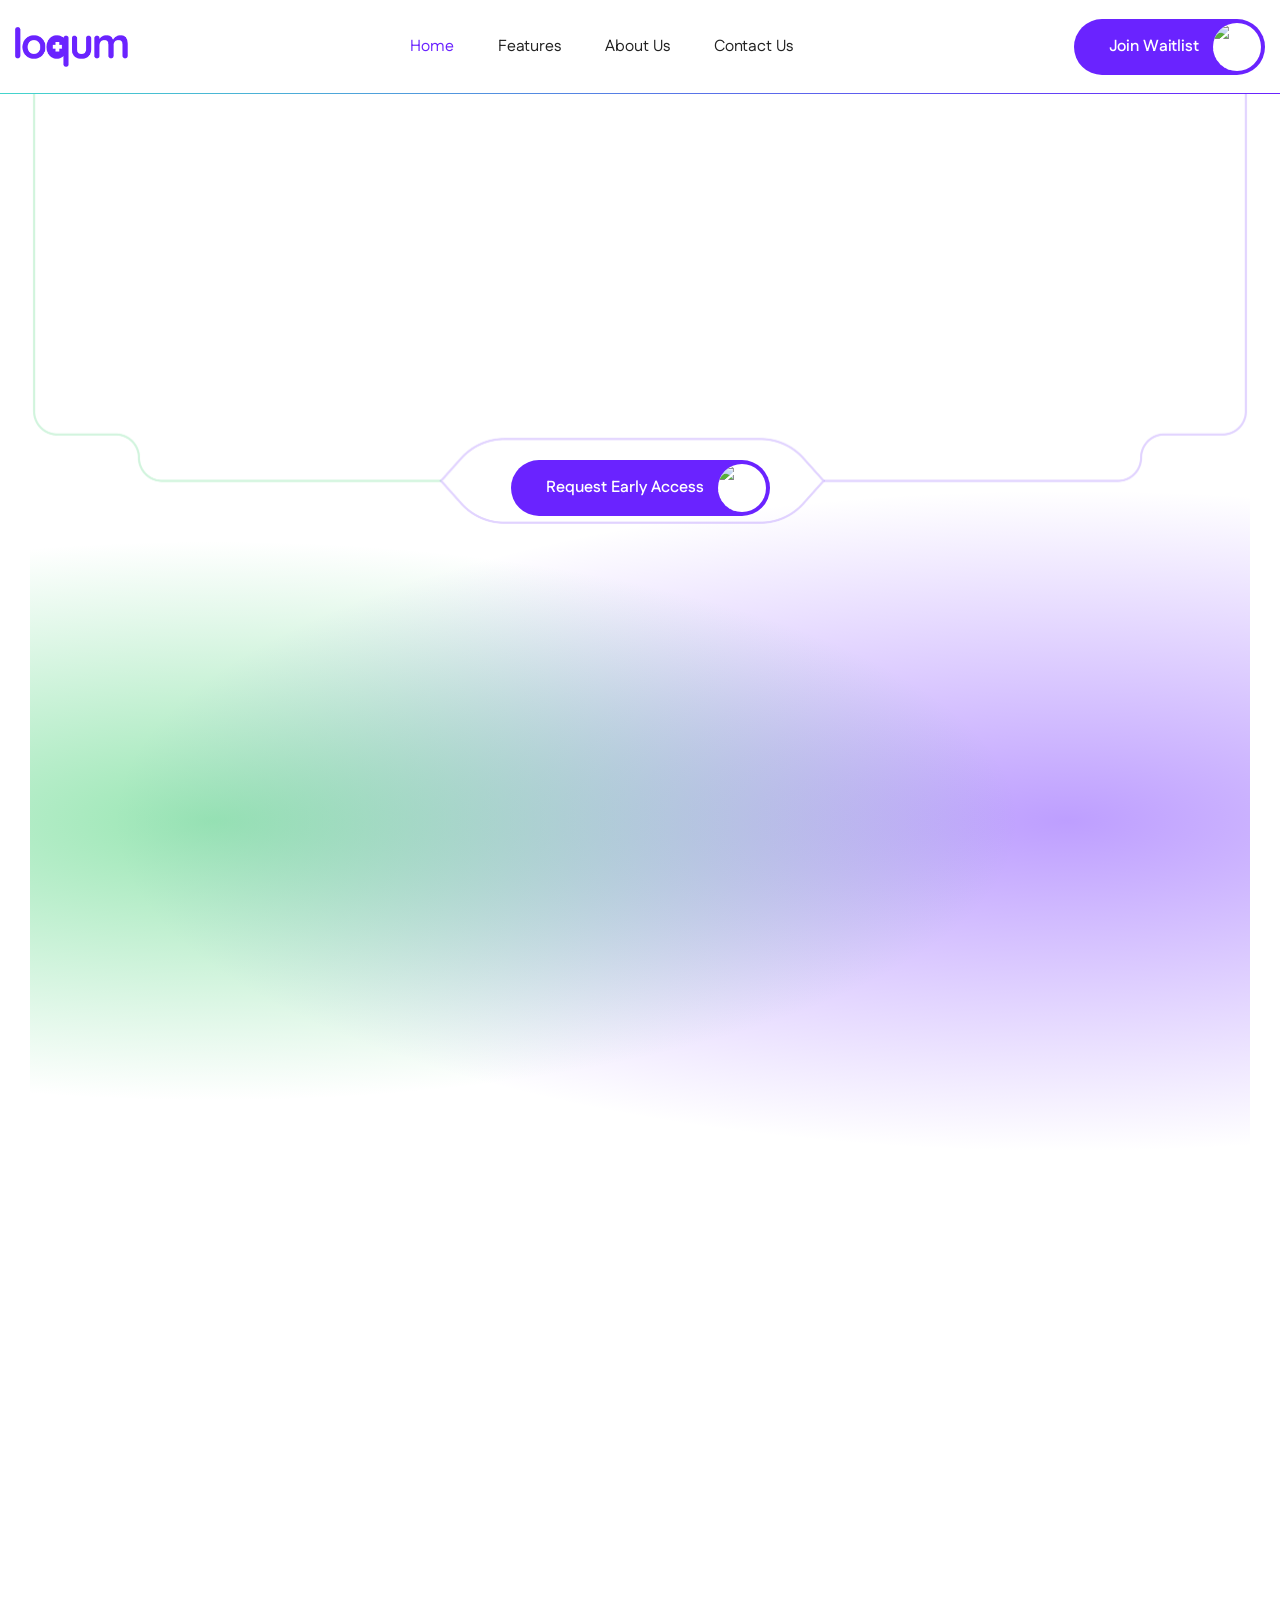
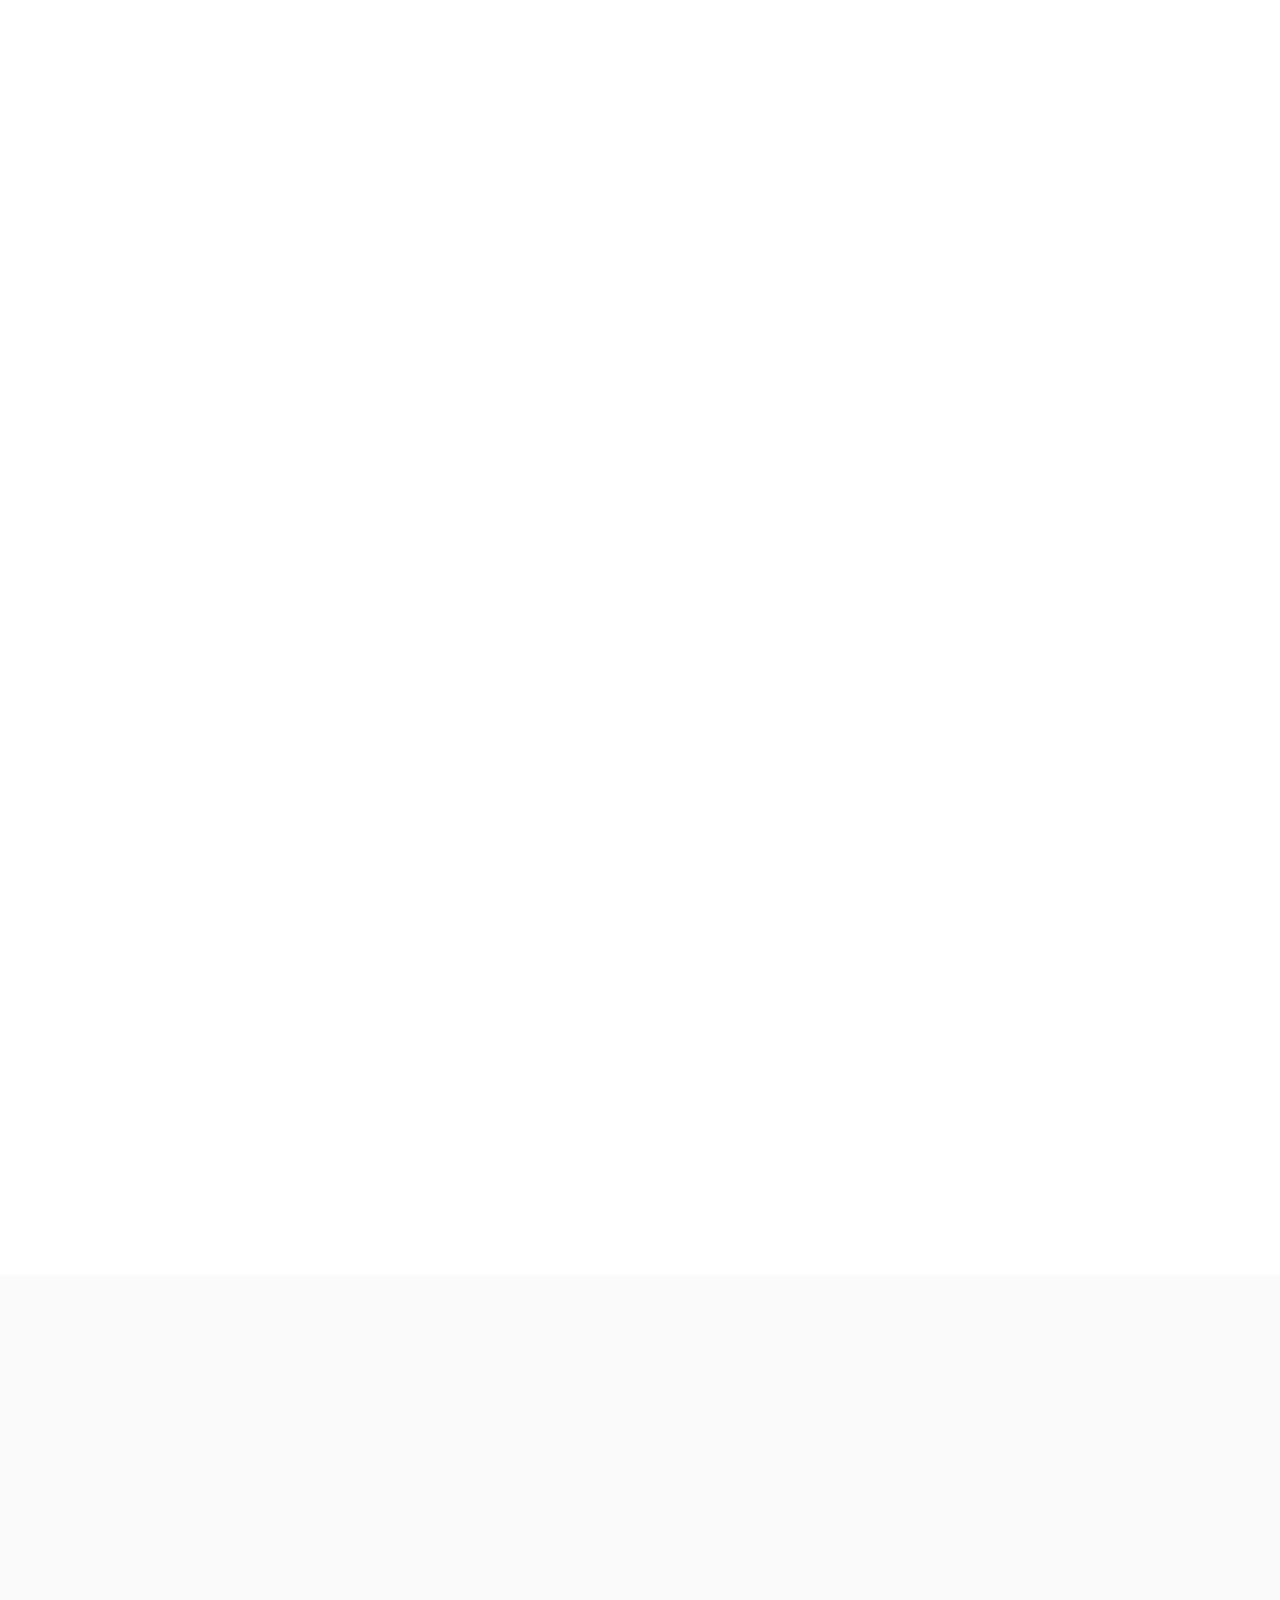
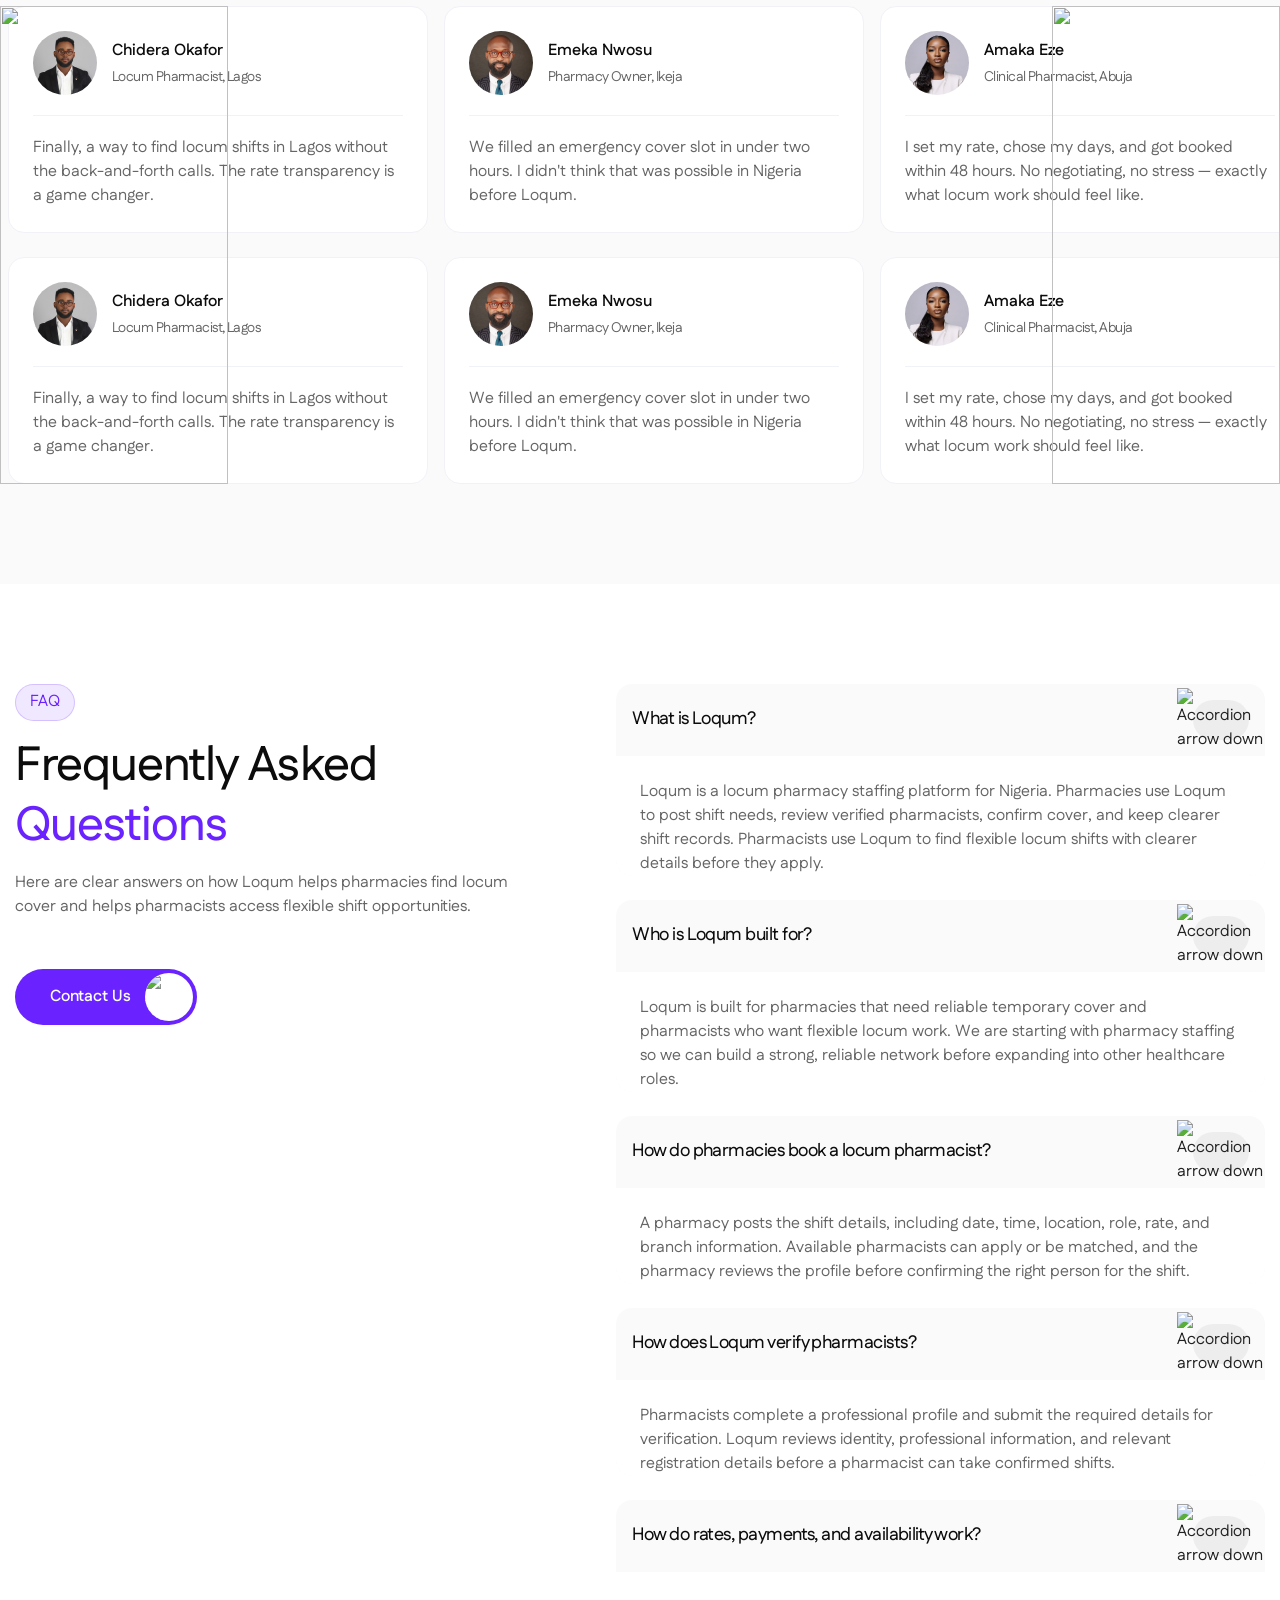
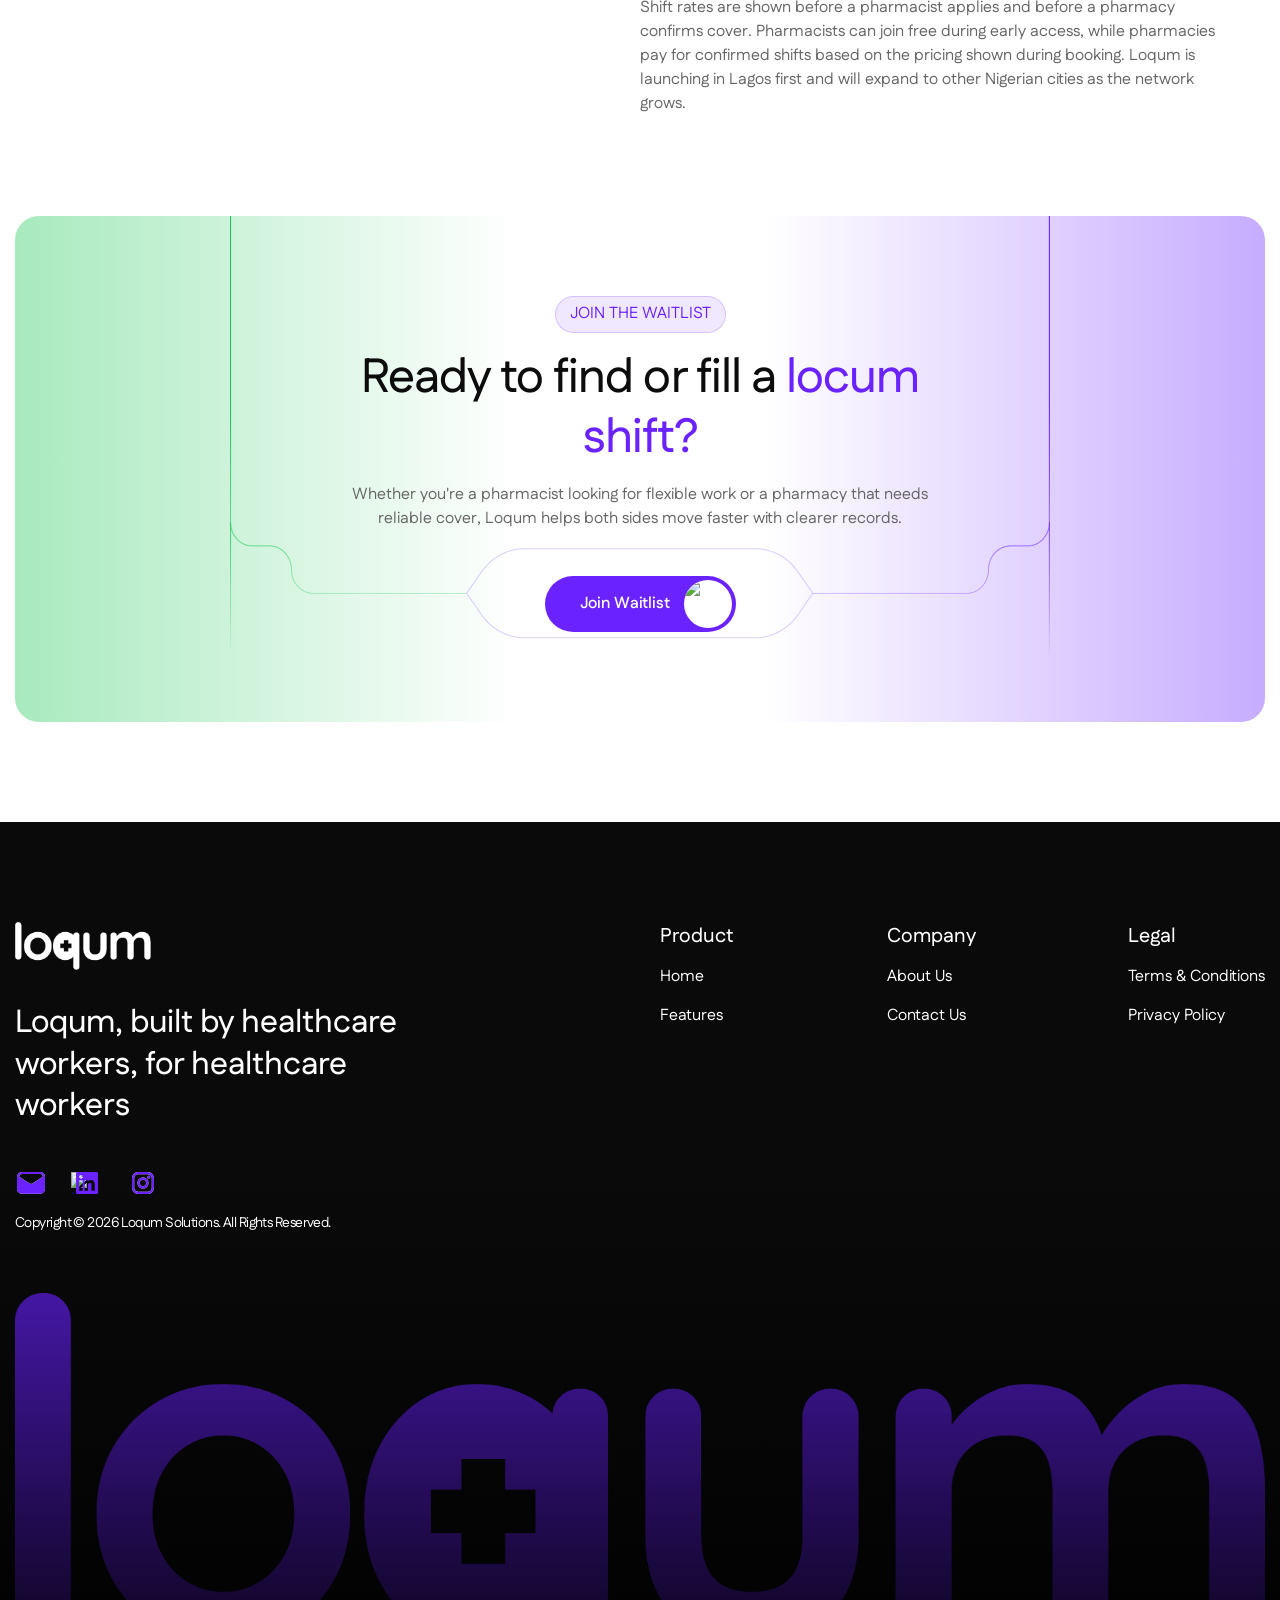
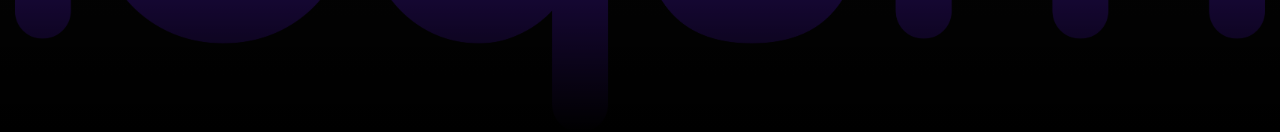
==== commit 483cc8cb: "Refine Loqum marketing site messaging, CTAs, nav states, and image alt text" ====
--- a/index.html
+++ b/index.html
@@ -142,11 +142,14 @@
 
     <!-- Favicon -->
     <link
-      href="assets/images/loqum-favicon.svg"
+      href="https://findloqum.com/assets/images/loqum-favicon.svg"
       rel="icon"
       type="image/svg+xml"
     />
-    <link href="assets/images/loqum-webclip.png" rel="apple-touch-icon" />
+    <link
+      href="https://findloqum.com/assets/images/loqum-webclip.png"
+      rel="apple-touch-icon"
+    />
   </head>
 
   <body>
@@ -277,8 +280,8 @@
                   style="opacity: 0"
                   class="hero-title"
                 >
-                  Find and fill
-                  <span class="hilight-text">locum</span> pharmacy shifts faster
+                  Cover pharmacy shifts with
+                  <span class="hilight-text">verified</span> locum pharmacists
                 </h1>
 
                 <p
@@ -286,8 +289,9 @@
                   style="opacity: 0"
                   class="max570"
                 >
-                  Loqum connects pharmacies with verified pharmacists for
-                  flexible shifts, clear rates, and cleaner shift records.
+                  Loqum helps pharmacies find trusted locum pharmacists for
+                  urgent and planned shifts, while giving pharmacists a clearer
+                  way to access flexible work.
                 </p>
               </div>
 
@@ -577,14 +581,14 @@
                 style="opacity: 0"
                 class="default-title"
               >
-                Everything you need for
-                <span class="hilight-text">cleaner locum staffing</span>
+                A clearer way to
+                <span class="hilight-text">cover pharmacy shifts</span>
               </h2>
             </div>
 
             <div class="feature-wrapper">
               <div class="feature-column">
-                <!-- Verified Pharmacist Profiles -->
+                <!-- Post a Shift -->
                 <div
                   data-w-id="e9203e17-d45b-3c3c-0f21-df67bd93e7f5"
                   style="opacity: 0"
@@ -593,67 +597,66 @@
                   <div class="feature-box">
                     <div class="feature-icon-box">
                       <img
-                        src="assets/images/badge.svg"
-                        loading="lazy"
-                        alt="Verification icon"
+                        src="assets/images/shift.svg"
+                        loading="lazy"
+                        alt="Shift icon"
                         class="feature-icon"
                         style="width: 32px; height: 32px"
                       />
                     </div>
 
-                    <div class="heading-style-h4 mb15">Verified Profiles</div>
+                    <div class="heading-style-h4 mb15">Post a Shift</div>
                     <p>
-                      Every pharmacist on Loqum goes through profile
-                      verification before taking shifts. Pharmacies can review
-                      key details before confirming cover, while pharmacists
-                      build a trusted work profile over time.
+                      Pharmacies can create urgent or planned shift requests
+                      with the date, time, location, rate, role, and branch
+                      details clearly stated from the start.
                     </p>
 
                     <div class="feature-card-box">
                       <img
                         class="single-card"
-                        src="assets/images/verified-home-1-648w.png"
-                        alt="Verified pharmacist profile card"
+                        src="assets/images/manage-shift-1-648w.png"
+                        alt="Shift request card"
                         style="opacity: 0"
                         sizes="(max-width: 648px) 100vw, 648px"
                         data-w-id="6a8a5418-ae94-d9bc-d46e-fa9be65c6a8e"
                         loading="lazy"
                         srcset="
-                          assets/images/verified-home-1-500w.png 500w,
-                          assets/images/verified-home-1-648w.png 648w
+                          assets/images/manage-shift-1-500w.png 500w,
+                          assets/images/manage-shift-1-648w.png 648w
                         "
                       />
                       <img
                         class="single-card"
-                        src="assets/images/verified-home-2-648w.png"
-                        alt="Pharmacist verification card"
+                        src="assets/images/manage-shift-2-648w.png"
+                        alt="Shift details card"
                         style="opacity: 0"
                         sizes="(max-width: 648px) 100vw, 648px"
                         data-w-id="3616f414-f600-d27f-e553-a49d0f4c1ae9"
                         loading="lazy"
                         srcset="
-                          assets/images/verified-home-2-500w.png 500w,
-                          assets/images/verified-home-2-648w.png 648w
+                          assets/images/manage-shift-2-500w.png 500w,
+                          assets/images/manage-shift-2-648w.png 648w
                         "
                       />
                       <img
                         class="single-card"
-                        src="assets/images/verified-home-3-648w.png"
-                        alt="Professional pharmacist profile graphic"
+                        src="assets/images/manage-shift-3-648w.png"
+                        alt="Posted shift preview card"
                         style="opacity: 0"
                         sizes="(max-width: 648px) 100vw, 648px"
                         data-w-id="0d5251b7-861b-e35f-5487-ba8a7df9e0be"
                         loading="lazy"
                         srcset="
-                          assets/images/verified-home-3-500w.png 500w,
-                          assets/images/verified-home-3-648w.png 648w
+                          assets/images/manage-shift-3-500w.png 500w,
+                          assets/images/manage-shift-3-648w.png 648w
                         "
                       />
                     </div>
                   </div>
                 </div>
 
-                <!-- Post and Manage Shifts -->
+                <!-- Confirm the Right Locum -->
                 <div
                   data-w-id="eedebc68-b6af-740c-97bf-bd180fad4b1c"
                   style="opacity: 0"
@@ -662,55 +665,46 @@
                   <div class="feature-box">
                     <div class="feature-icon-box">
                       <img
-                        src="assets/images/shift.svg"
-                        loading="lazy"
-                        alt="Shift icon"
+                        src="assets/images/badge.svg"
+                        loading="lazy"
+                        alt="Verification icon"
                         class="feature-icon"
                         style="width: 32px; height: 32px"
                       />
                     </div>
 
                     <div class="heading-style-h4 mb15">
-                      Post and Manage Shifts
+                      Confirm the Right Locum
                     </div>
                     <p>
-                      Pharmacies can create shift requests with the date, time,
-                      location, rate, and role details clearly stated. This
-                      keeps staffing needs organized instead of relying on
-                      scattered calls and messages.
+                      Pharmacies can review pharmacist profiles, verification
+                      details, availability, work history, and trust signals
+                      before confirming cover for a shift.
                     </p>
 
                     <div class="feature-card-box _02">
                       <img
-                        src="assets/images/manage-shift-1-422w.png"
+                        src="assets/images/verified-home-1-422w.png"
                         loading="lazy"
                         style="opacity: 0"
                         data-w-id="0ab27ef0-db29-59d2-9274-0627d8bf8f6c"
-                        alt="Shift request graphic"
+                        alt="Verified pharmacist profile card"
                         class="single-card"
                       />
                       <img
-                        src="assets/images/manage-shift-2-422w.png"
+                        src="assets/images/verified-home-2-422w.png"
                         loading="lazy"
                         style="opacity: 0"
                         data-w-id="0ab27ef0-db29-59d2-9274-0627d8bf8f6d"
-                        alt="Shift details graphic"
+                        alt="Pharmacist verification card"
                         class="single-card"
                       />
                       <img
-                        src="assets/images/manage-shift-3-422w.png"
+                        src="assets/images/verified-home-3-422w.png"
                         loading="lazy"
                         style="opacity: 0"
                         data-w-id="0ab27ef0-db29-59d2-9274-0627d8bf8f6e"
-                        alt="Locum application response graphic"
-                        class="single-card"
-                      />
-                      <img
-                        src="assets/images/manage-shift-4-422w.png"
-                        loading="lazy"
-                        style="opacity: 0"
-                        data-w-id="ddd7d6f6-10db-f7c7-fd63-56ba13f9b1b9"
-                        alt="Confirmed shift booking graphic"
+                        alt="Pharmacist work profile card"
                         class="single-card"
                       />
                     </div>
@@ -720,7 +714,7 @@
 
               <!-- Second Column -->
               <div class="feature-column _02">
-                <!-- Match With Pharmacists -->
+                <!-- Match With Verified Pharmacists -->
                 <div
                   data-w-id="0630ddd5-d6ff-5a95-4dc1-0eab127d2336"
                   style="opacity: 0"
@@ -738,11 +732,12 @@
                     </div>
 
                     <div class="heading-style-h4 mb15">
-                      Match With Pharmacists
+                      Match With Verified Pharmacists
                     </div>
                     <p>
                       Loqum helps pharmacies connect with available pharmacists
-                      based on shift needs, location, rate, and availability.
+                      based on shift needs, location, availability, rate, and
+                      role fit.
                     </p>
 
                     <div class="chart-wrapper">
@@ -838,7 +833,7 @@
                   </div>
                 </div>
 
-                <!-- Booking, Payment and Invoice Records -->
+                <!-- Manage Shift Records -->
                 <div
                   data-w-id="eedebc68-b6af-740c-97bf-bd180fad4b26"
                   style="opacity: 0"
@@ -856,12 +851,12 @@
                     </div>
 
                     <div class="heading-style-h4 mb15">
-                      Booking, Payment and Invoice Records
+                      Manage Shift Records
                     </div>
                     <p>
-                      Once a shift is confirmed, Loqum keeps the booking details
-                      in one place. After the shift, payment and invoice records
-                      help reduce manual follow-up and keep both sides aligned.
+                      Once a shift is confirmed, Loqum keeps booking details,
+                      check-in records, payment status, and invoice records
+                      organised so both sides stay aligned.
                     </p>
 
                     <div class="mt24">
@@ -1716,8 +1711,9 @@
                   </h2>
 
                   <p data-w-id="4a916b6c-1b82-49a0-5b4d-71b760f661b1">
-                    Have questions about how Loqum works? We've answered the
-                    most common ones below for pharmacists and pharmacies.
+                    Here are clear answers on how Loqum helps pharmacies find
+                    locum cover and helps pharmacists access flexible shift
+                    opportunities.
                   </p>
 
                   <div
@@ -1765,6 +1761,7 @@
                   class="accordion-wrapper w-tabs"
                 >
                   <div class="accordion-wrap w-tab-menu">
+                    <!-- FAQ One -->
                     <a
                       data-w-tab="Accordion One"
                       data-w-id="4a916b6c-1b82-49a0-5b4d-71b760f661ba"
@@ -1789,14 +1786,17 @@
                       </div>
                       <div class="accordion-body">
                         <p class="accordion-description">
-                          Loqum is Nigeria's locum pharmacy staffing
-                          marketplace. Pharmacies post shifts, verified
-                          pharmacists apply, employers confirm the right locum,
-                          and both sides keep clearer shift records.
+                          Loqum is a locum pharmacy staffing platform for
+                          Nigeria. Pharmacies use Loqum to post shift needs,
+                          review verified pharmacists, confirm cover, and keep
+                          clearer shift records. Pharmacists use Loqum to find
+                          flexible locum shifts with clearer details before they
+                          apply.
                         </p>
                       </div>
                     </a>
 
+                    <!-- FAQ Two -->
                     <a
                       data-w-tab="Accordion Two"
                       data-w-id="4a916b6c-1b82-49a0-5b4d-71b760f661c4"
@@ -1804,7 +1804,7 @@
                     >
                       <div class="accordion-header">
                         <div class="accordion-title">
-                          How does Loqum verify pharmacists?
+                          Who is Loqum built for?
                         </div>
                         <div class="accordion-arrow">
                           <img
@@ -1823,14 +1823,16 @@
                       </div>
                       <div class="accordion-body">
                         <p class="accordion-description">
-                          Every pharmacist on Loqum goes through a professional
-                          identity verification process, including validation of
-                          their PCN registration. Only verified professionals
-                          can take confirmed shifts.
+                          Loqum is built for pharmacies that need reliable
+                          temporary cover and pharmacists who want flexible
+                          locum work. We are starting with pharmacy staffing so
+                          we can build a strong, reliable network before
+                          expanding into other healthcare roles.
                         </p>
                       </div>
                     </a>
 
+                    <!-- FAQ Three -->
                     <a
                       data-w-tab="Accordion Three"
                       data-w-id="4a916b6c-1b82-49a0-5b4d-71b760f661ce"
@@ -1838,7 +1840,7 @@
                     >
                       <div class="accordion-header">
                         <div class="accordion-title">
-                          How do rates and commission work?
+                          How do pharmacies book a locum pharmacist?
                         </div>
                         <div class="accordion-arrow">
                           <img
@@ -1857,14 +1859,16 @@
                       </div>
                       <div class="accordion-body">
                         <p class="accordion-description">
-                          Pharmacies post shifts with clear rates and hours.
-                          Pharmacists see the details before applying. Loqum is
-                          free to join, and commission applies to pharmacists
-                          when they earn from a completed or confirmed shift.
+                          A pharmacy posts the shift details, including date,
+                          time, location, role, rate, and branch information.
+                          Available pharmacists can apply or be matched, and the
+                          pharmacy reviews the profile before confirming the
+                          right person for the shift.
                         </p>
                       </div>
                     </a>
 
+                    <!-- FAQ Four -->
                     <a
                       data-w-tab="Accordion Four"
                       data-w-id="4a916b6c-1b82-49a0-5b4d-71b760f661d8"
@@ -1872,7 +1876,7 @@
                     >
                       <div class="accordion-header">
                         <div class="accordion-title">
-                          How are shift records handled?
+                          How does Loqum verify pharmacists?
                         </div>
                         <div class="accordion-arrow">
                           <img
@@ -1891,14 +1895,16 @@
                       </div>
                       <div class="accordion-body">
                         <p class="accordion-description">
-                          Once a shift is confirmed, Loqum keeps the booking
-                          details in one place. Check-in, clock-out, shift
-                          status, payment details, and invoice records help both
-                          sides stay aligned after the shift.
+                          Pharmacists complete a professional profile and submit
+                          the required details for verification. Loqum reviews
+                          identity, professional information, and relevant
+                          registration details before a pharmacist can take
+                          confirmed shifts.
                         </p>
                       </div>
                     </a>
 
+                    <!-- FAQ Five -->
                     <a
                       data-w-tab="Accordion Five"
                       data-w-id="4a916b6c-1b82-49a0-5b4d-71b760f661e2"
@@ -1906,7 +1912,7 @@
                     >
                       <div class="accordion-header">
                         <div class="accordion-title">
-                          Is Loqum available outside Lagos?
+                          How do rates, payments, and availability work?
                         </div>
                         <div class="accordion-arrow">
                           <img
@@ -1925,10 +1931,12 @@
                       </div>
                       <div class="accordion-body">
                         <p class="accordion-description">
-                          Loqum is currently in early access and launching in
-                          Lagos first. We plan to expand to other Nigerian
-                          cities, so you can join the waitlist to be notified
-                          when Loqum reaches your area.
+                          Shift rates are shown before a pharmacist applies and
+                          before a pharmacy confirms cover. Pharmacists can join
+                          free during early access, while pharmacies pay for
+                          confirmed shifts based on the pricing shown during
+                          booking. Loqum is launching in Lagos first and will
+                          expand to other Nigerian cities as the network grows.
                         </p>
                       </div>
                     </a>
@@ -2140,44 +2148,39 @@
             >
               <div class="footer-bottom-left">
                 <div class="social-icon-wrap">
+                  <!-- Mail -->
                   <a
                     data-w-id="09330ec9-1964-2146-8eae-a2d28e948db1"
                     href="mailto:support@findloqum.com"
+                    target="_blank"
                     class="social-icon-item w-inline-block"
-                  >
-                    <img
+                    ><img
                       loading="lazy"
-                      src="assets/images/mail-white.svg"
-                      alt="Email icon"
-                      class="social-icon-show"
-                    />
-                    <img
+                      src="/assets/images/mail-white.svg"
+                      alt="E-mail"
+                      class="social-icon-show" /><img
                       loading="lazy"
-                      src="assets/images/mail-purple.svg"
-                      alt="Email icon"
+                      src="/assets/images/mail-purple.svg"
+                      alt="E-mail"
                       class="social-icon-hide"
-                    />
-                  </a>
-
+                  /></a>
+
+                  <!-- LinkedIn Socials -->
                   <a
                     data-w-id="09330ec9-1964-2146-8eae-a2d28e948db4"
                     href="https://www.linkedin.com/company/loqum-solutions/"
                     target="_blank"
                     class="social-icon-item w-inline-block"
-                  >
-                    <img
+                    ><img
                       loading="lazy"
                       src="https://cdn.prod.website-files.com/6953859153f794174c57cf1c/69552507b55402acf0654daa_linkdine.svg"
-                      alt="LinkedIn icon"
-                      class="social-icon-show"
-                    />
-                    <img
+                      alt="LinkedIn"
+                      class="social-icon-show" /><img
                       loading="lazy"
-                      src="assets/images/linkedin-purple.svg"
-                      alt="LinkedIn icon"
+                      src="/assets/images/linkedin-purple.svg"
+                      alt="LinkedIn"
                       class="social-icon-hide"
-                    />
-                  </a>
+                  /></a>
 
                   <!-- Instagram Socials -->
                   <a
@@ -2185,20 +2188,16 @@
                     href="https://www.instagram.com/findloqum/"
                     target="_blank"
                     class="social-icon-item w-inline-block"
-                  >
-                    <img
+                    ><img
                       loading="lazy"
-                      src="assets/images/instagram-white.svg"
-                      alt="X icon"
-                      class="social-icon-show"
-                    />
-                    <img
+                      src="/assets/images/instagram-white.svg"
+                      alt="Instagram"
+                      class="social-icon-show" /><img
                       loading="lazy"
-                      src="assets/images/instagram-purple.svg"
-                      alt="X icon"
+                      src="/assets/images/instagram-purple.svg"
+                      alt="Instagram"
                       class="social-icon-hide"
-                    />
-                  </a>
+                  /></a>
                 </div>
 
                 <p class="body-s light-color">
--- a/css/style.css
+++ b/css/style.css
@@ -784,6 +784,99 @@
 
 .w-webflow-badge {
   display: none !important;
+}
+
+/* Loqum Choices.js Dropdown Styling */
+
+.contact-field-block .choices {
+  width: 100%;
+  margin-bottom: 0;
+  font-family: inherit;
+}
+
+.contact-field-block .choices__inner {
+  width: 100%;
+  min-height: 56px;
+  display: flex;
+  align-items: center;
+  border: none;
+  border-radius: 14px;
+  background-color: #ffffff;
+  padding: 0 48px 0 18px;
+  font-family: inherit;
+  font-size: 15px;
+  line-height: 1.4;
+  color: #111111;
+  box-shadow: none;
+}
+
+.contact-field-block .choices[data-type*="select-one"] .choices__inner {
+  padding-bottom: 0;
+}
+
+.contact-field-block .choices__list--single {
+  padding: 0;
+}
+
+.contact-field-block .choices__placeholder {
+  opacity: 1;
+  color: rgba(17, 17, 17, 0.45);
+}
+
+.contact-field-block .choices__item {
+  font-size: 15px;
+  line-height: 1.4;
+}
+
+.contact-field-block .choices[data-type*="select-one"]::after {
+  border: none;
+  width: 9px;
+  height: 9px;
+  right: 20px;
+  margin-top: -6px;
+  border-right: 2px solid #6a23ff;
+  border-bottom: 2px solid #6a23ff;
+  transform: rotate(45deg);
+}
+
+.contact-field-block .choices[data-type*="select-one"].is-open::after {
+  margin-top: -2px;
+  transform: rotate(225deg);
+}
+
+.contact-field-block .choices.is-focused .choices__inner,
+.contact-field-block .choices.is-open .choices__inner {
+  border: none;
+  box-shadow: 0 0 0 2px rgba(106, 35, 255, 0.16);
+}
+
+.contact-field-block .choices__list--dropdown,
+.contact-field-block .choices__list[aria-expanded] {
+  z-index: 50;
+  margin-top: 8px;
+  border: none;
+  border-radius: 14px;
+  background-color: #ffffff;
+  overflow: hidden;
+  box-shadow: 0 18px 40px rgba(17, 17, 17, 0.12);
+}
+
+.contact-field-block .choices__list--dropdown .choices__item,
+.contact-field-block .choices__list[aria-expanded] .choices__item {
+  padding: 13px 18px;
+  font-size: 15px;
+  color: #111111;
+}
+
+.contact-field-block .choices__list--dropdown .choices__item--selectable.is-highlighted,
+.contact-field-block .choices__list[aria-expanded] .choices__item--selectable.is-highlighted {
+  background-color: rgba(106, 35, 255, 0.08);
+  color: #6a23ff;
+}
+
+.contact-field-block .choices__list--dropdown .choices__placeholder,
+.contact-field-block .choices__list[aria-expanded] .choices__placeholder {
+  display: none;
 }
 
 @media screen and (max-width: 991px) {
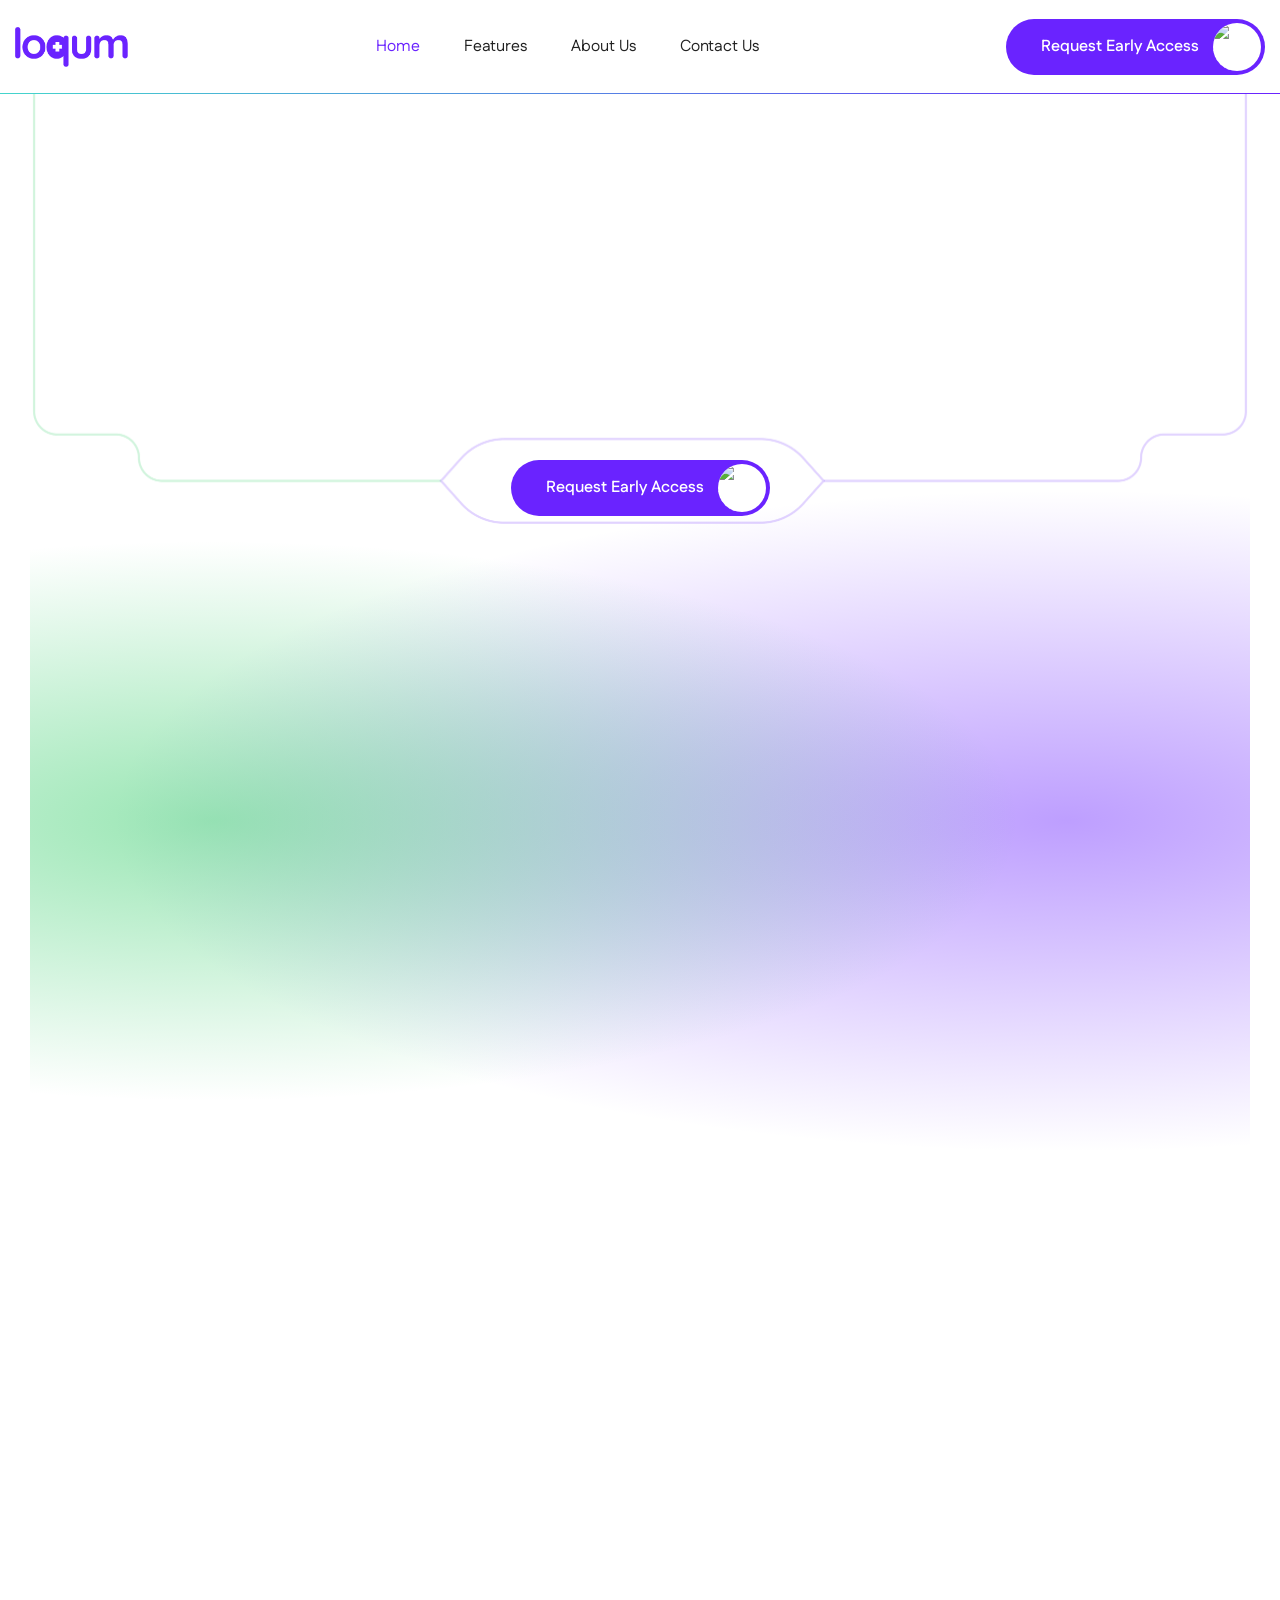
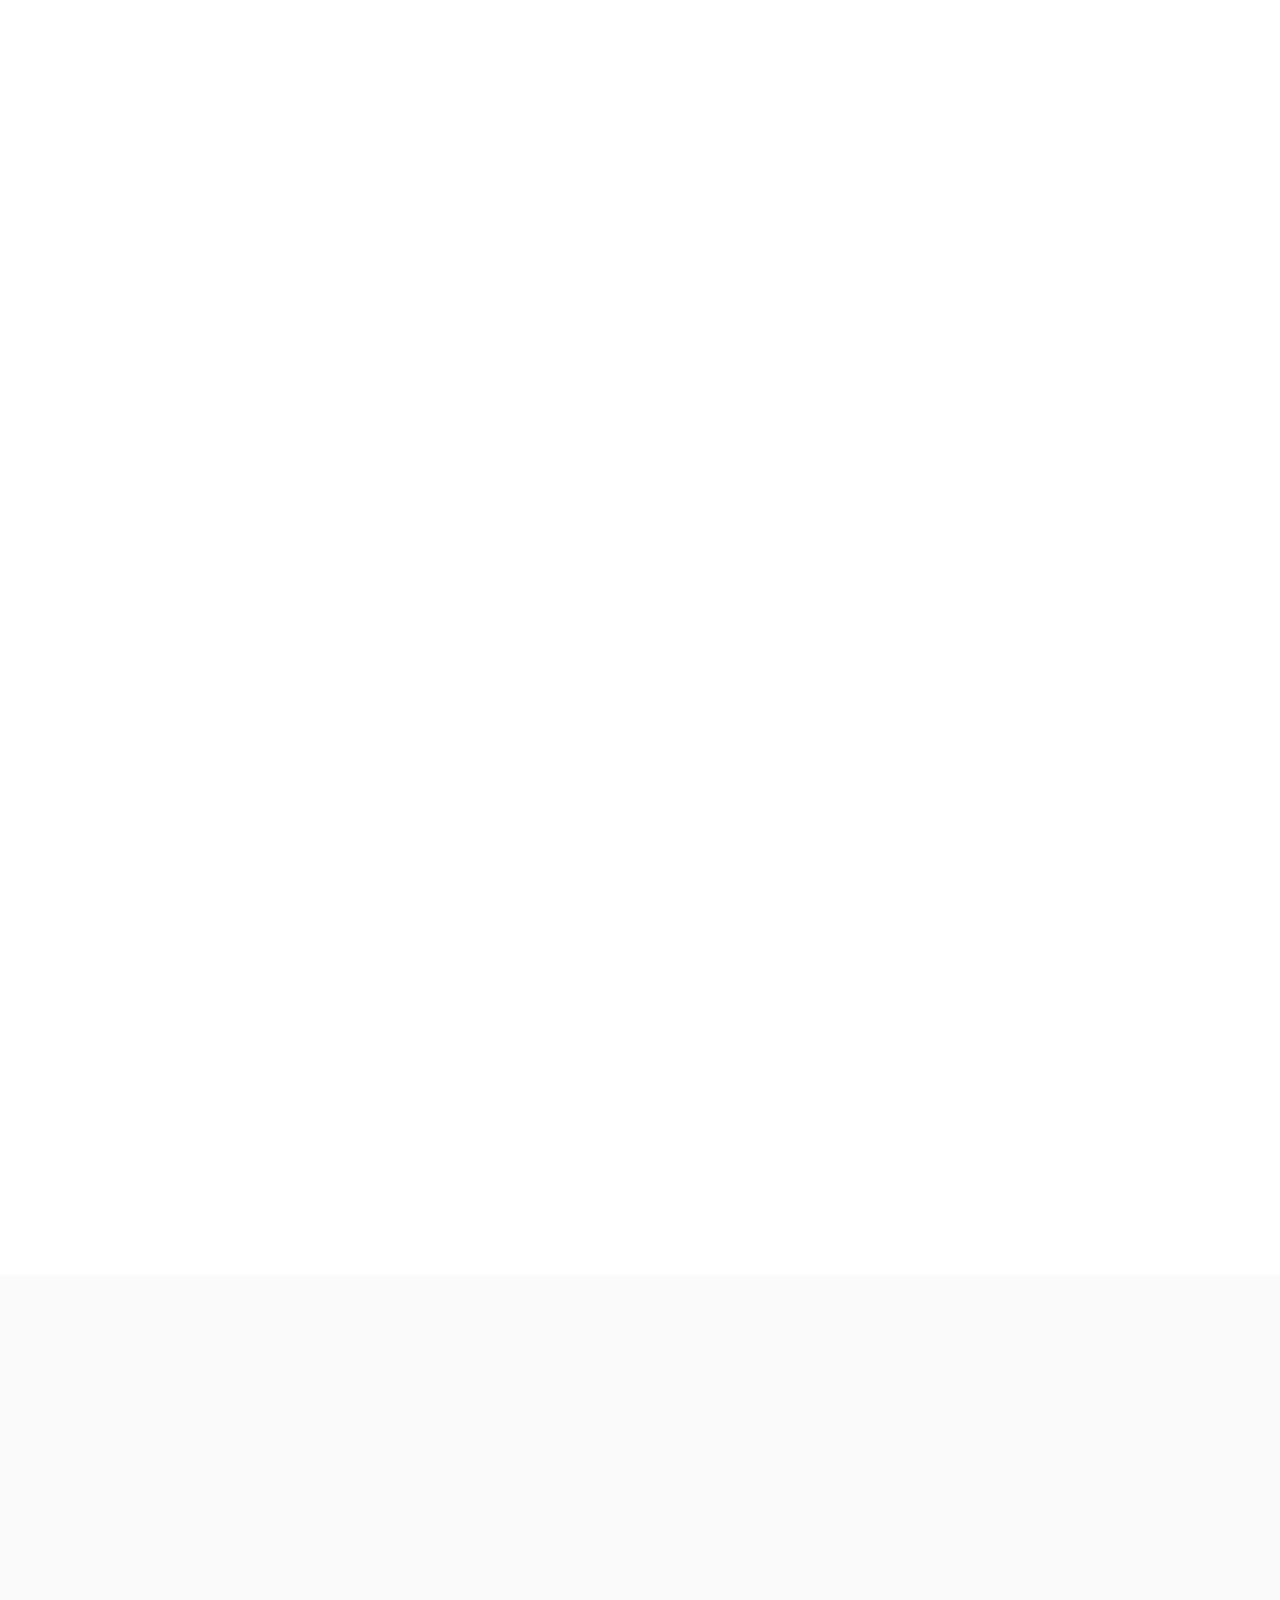
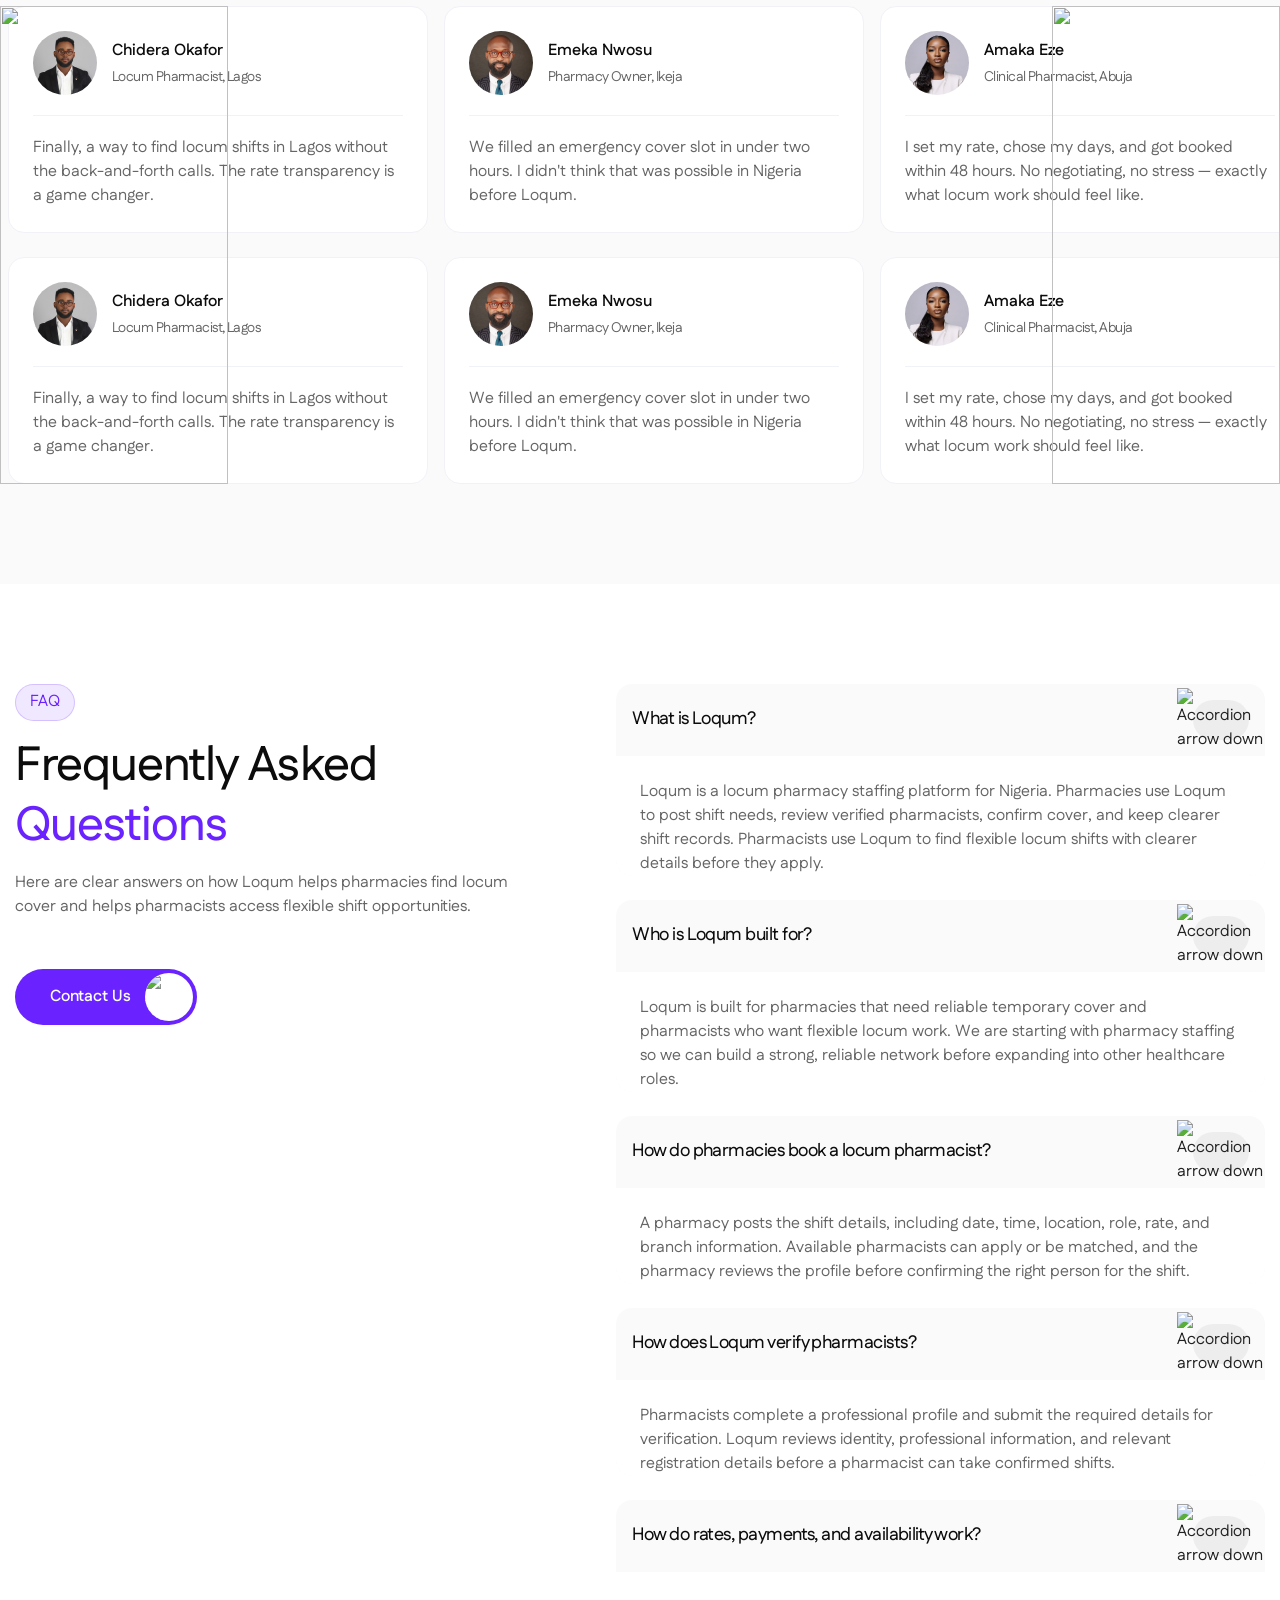
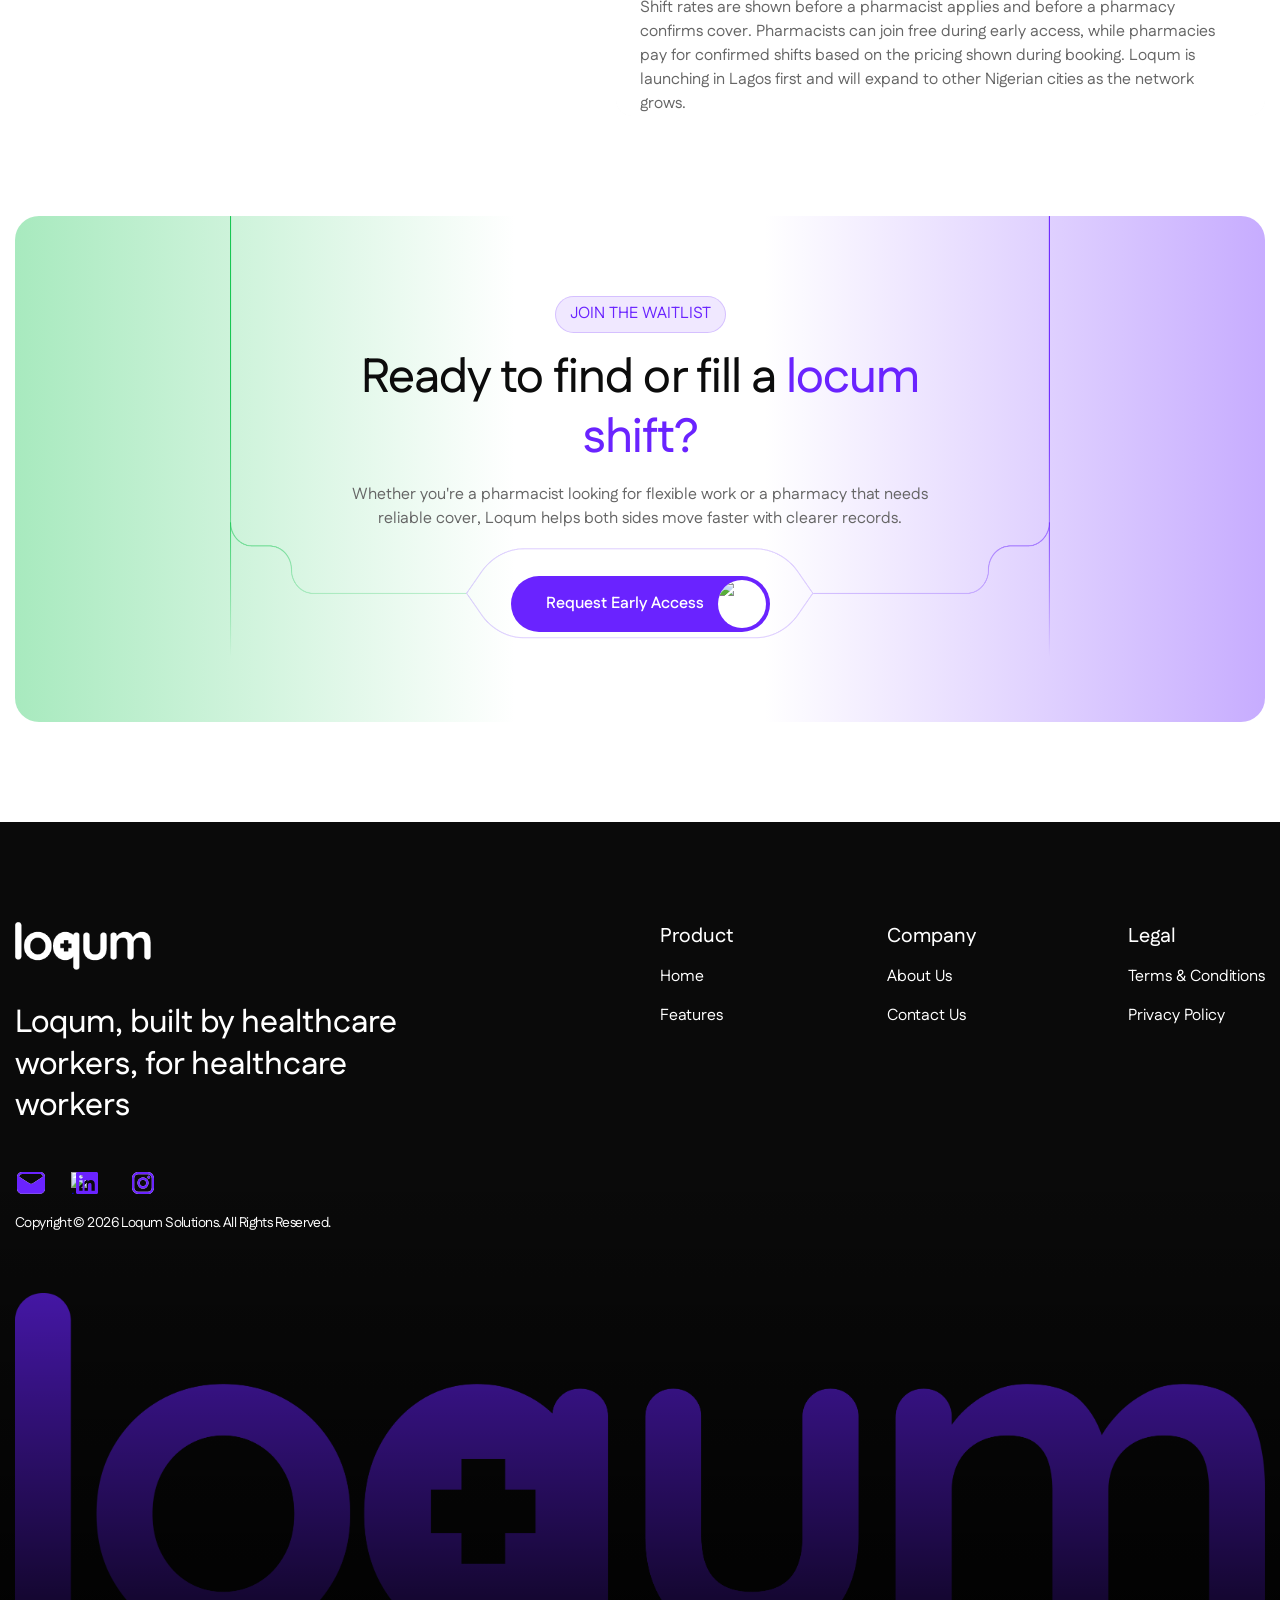
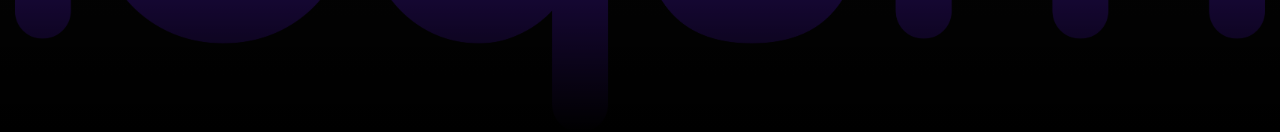
==== commit 3c8c77f3: "Fix Loqum contact page dropdowns, nav states, and footer accessibility" ====
--- a/index.html
+++ b/index.html
@@ -220,8 +220,8 @@
                   class="primary-button w-inline-block"
                 >
                   <div class="button-text-box">
-                    <div class="button-text top">Join Waitlist</div>
-                    <div class="button-text bottom">Join Waitlist</div>
+                    <div class="button-text top">Request Early Access</div>
+                    <div class="button-text bottom">Request Early Access</div>
                   </div>
                   <div class="button-icon-box">
                     <div class="button-icon-block">
@@ -1989,8 +1989,10 @@
                       class="primary-button w-inline-block"
                     >
                       <div class="button-text-box">
-                        <div class="button-text top">Join Waitlist</div>
-                        <div class="button-text bottom">Join Waitlist</div>
+                        <div class="button-text top">Request Early Access</div>
+                        <div class="button-text bottom">
+                          Request Early Access
+                        </div>
                       </div>
                       <div class="button-icon-box">
                         <div class="button-icon-block">
--- a/css/style.css
+++ b/css/style.css
@@ -786,98 +786,6 @@
   display: none !important;
 }
 
-/* Loqum Choices.js Dropdown Styling */
-
-.contact-field-block .choices {
-  width: 100%;
-  margin-bottom: 0;
-  font-family: inherit;
-}
-
-.contact-field-block .choices__inner {
-  width: 100%;
-  min-height: 56px;
-  display: flex;
-  align-items: center;
-  border: none;
-  border-radius: 14px;
-  background-color: #ffffff;
-  padding: 0 48px 0 18px;
-  font-family: inherit;
-  font-size: 15px;
-  line-height: 1.4;
-  color: #111111;
-  box-shadow: none;
-}
-
-.contact-field-block .choices[data-type*="select-one"] .choices__inner {
-  padding-bottom: 0;
-}
-
-.contact-field-block .choices__list--single {
-  padding: 0;
-}
-
-.contact-field-block .choices__placeholder {
-  opacity: 1;
-  color: rgba(17, 17, 17, 0.45);
-}
-
-.contact-field-block .choices__item {
-  font-size: 15px;
-  line-height: 1.4;
-}
-
-.contact-field-block .choices[data-type*="select-one"]::after {
-  border: none;
-  width: 9px;
-  height: 9px;
-  right: 20px;
-  margin-top: -6px;
-  border-right: 2px solid #6a23ff;
-  border-bottom: 2px solid #6a23ff;
-  transform: rotate(45deg);
-}
-
-.contact-field-block .choices[data-type*="select-one"].is-open::after {
-  margin-top: -2px;
-  transform: rotate(225deg);
-}
-
-.contact-field-block .choices.is-focused .choices__inner,
-.contact-field-block .choices.is-open .choices__inner {
-  border: none;
-  box-shadow: 0 0 0 2px rgba(106, 35, 255, 0.16);
-}
-
-.contact-field-block .choices__list--dropdown,
-.contact-field-block .choices__list[aria-expanded] {
-  z-index: 50;
-  margin-top: 8px;
-  border: none;
-  border-radius: 14px;
-  background-color: #ffffff;
-  overflow: hidden;
-  box-shadow: 0 18px 40px rgba(17, 17, 17, 0.12);
-}
-
-.contact-field-block .choices__list--dropdown .choices__item,
-.contact-field-block .choices__list[aria-expanded] .choices__item {
-  padding: 13px 18px;
-  font-size: 15px;
-  color: #111111;
-}
-
-.contact-field-block .choices__list--dropdown .choices__item--selectable.is-highlighted,
-.contact-field-block .choices__list[aria-expanded] .choices__item--selectable.is-highlighted {
-  background-color: rgba(106, 35, 255, 0.08);
-  color: #6a23ff;
-}
-
-.contact-field-block .choices__list--dropdown .choices__placeholder,
-.contact-field-block .choices__list[aria-expanded] .choices__placeholder {
-  display: none;
-}
 
 @media screen and (max-width: 991px) {
   .w-container {
@@ -5779,4 +5687,45 @@
     padding: 20px;
     gap: 16px;
   }
+}
+
+/* Contact form dropdown styling */
+.contact-field-block select,
+.contact-field-block .w-select {
+  width: 100%;
+  min-height: 56px;
+  height: 56px;
+  border: none;
+  border-radius: 14px;
+  background-color: #ffffff;
+  color: #0b1149;
+  font-family: inherit;
+  font-size: 15px;
+  line-height: 1.4;
+  padding: 0 48px 0 18px;
+  box-shadow: none;
+  outline: none;
+  appearance: none;
+  -webkit-appearance: none;
+  -moz-appearance: none;
+  cursor: pointer;
+  background-image: linear-gradient(45deg, transparent 50%, #0b1149 50%),
+    linear-gradient(135deg, #0b1149 50%, transparent 50%);
+  background-position:
+    calc(100% - 22px) 50%,
+    calc(100% - 16px) 50%;
+  background-size:
+    6px 6px,
+    6px 6px;
+  background-repeat: no-repeat;
+}
+
+.contact-field-block select:focus,
+.contact-field-block .w-select:focus {
+  box-shadow: 0 0 0 2px rgba(106, 35, 255, 0.16);
+}
+
+.contact-field-block select:invalid,
+.contact-field-block .w-select:invalid {
+  color: rgba(11, 17, 73, 0.45);
 }
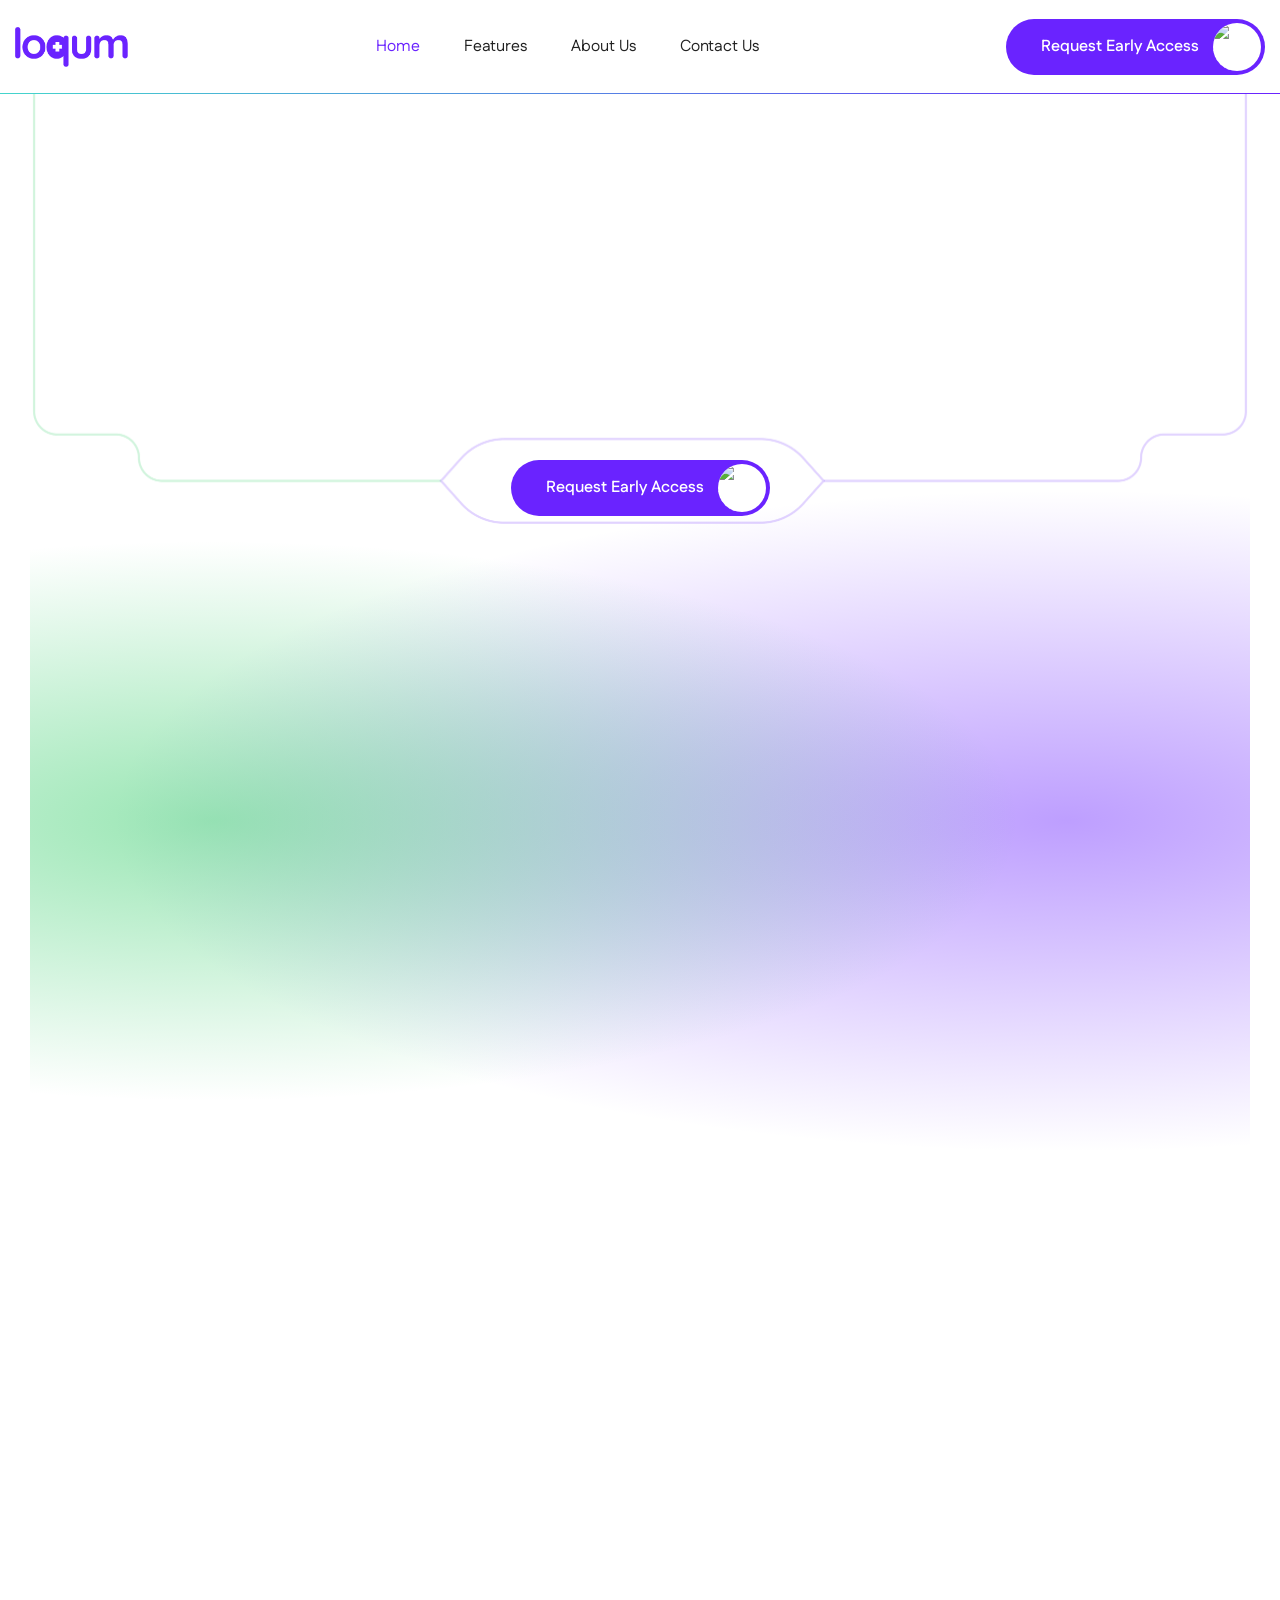
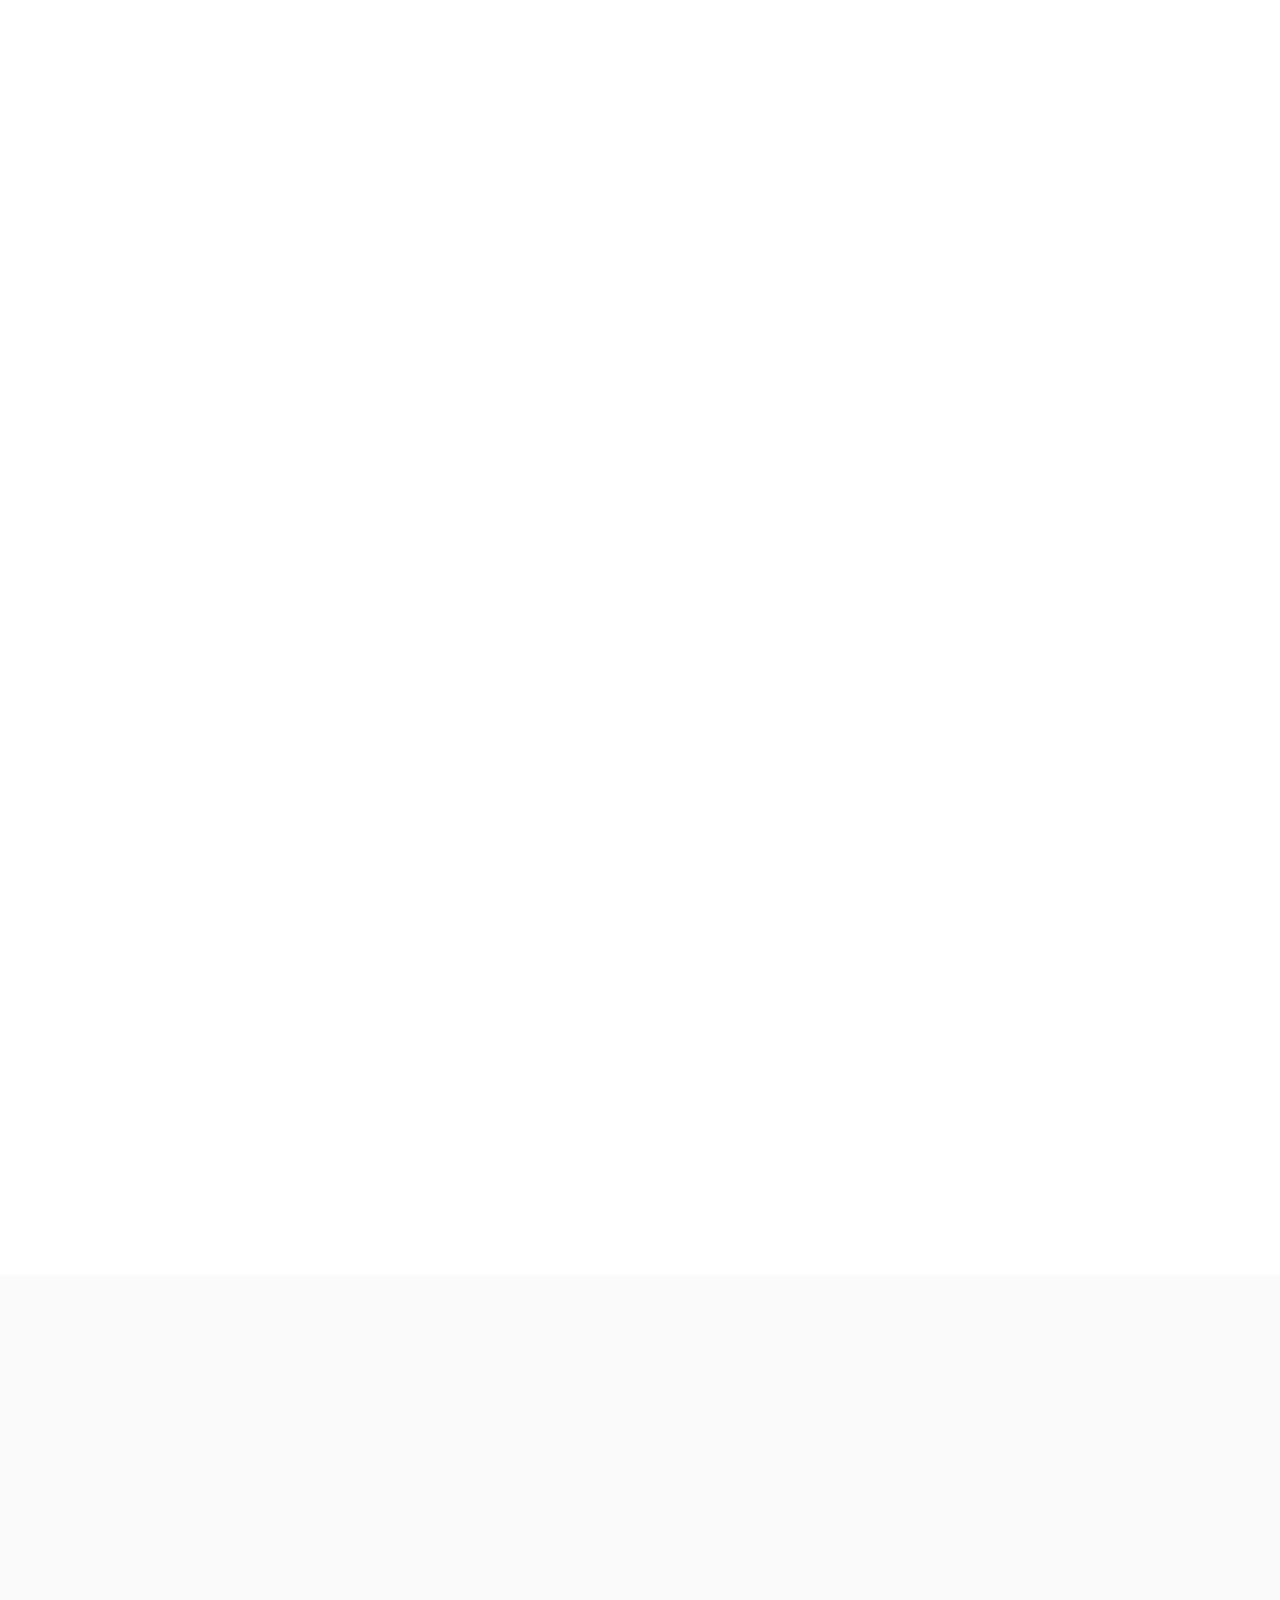
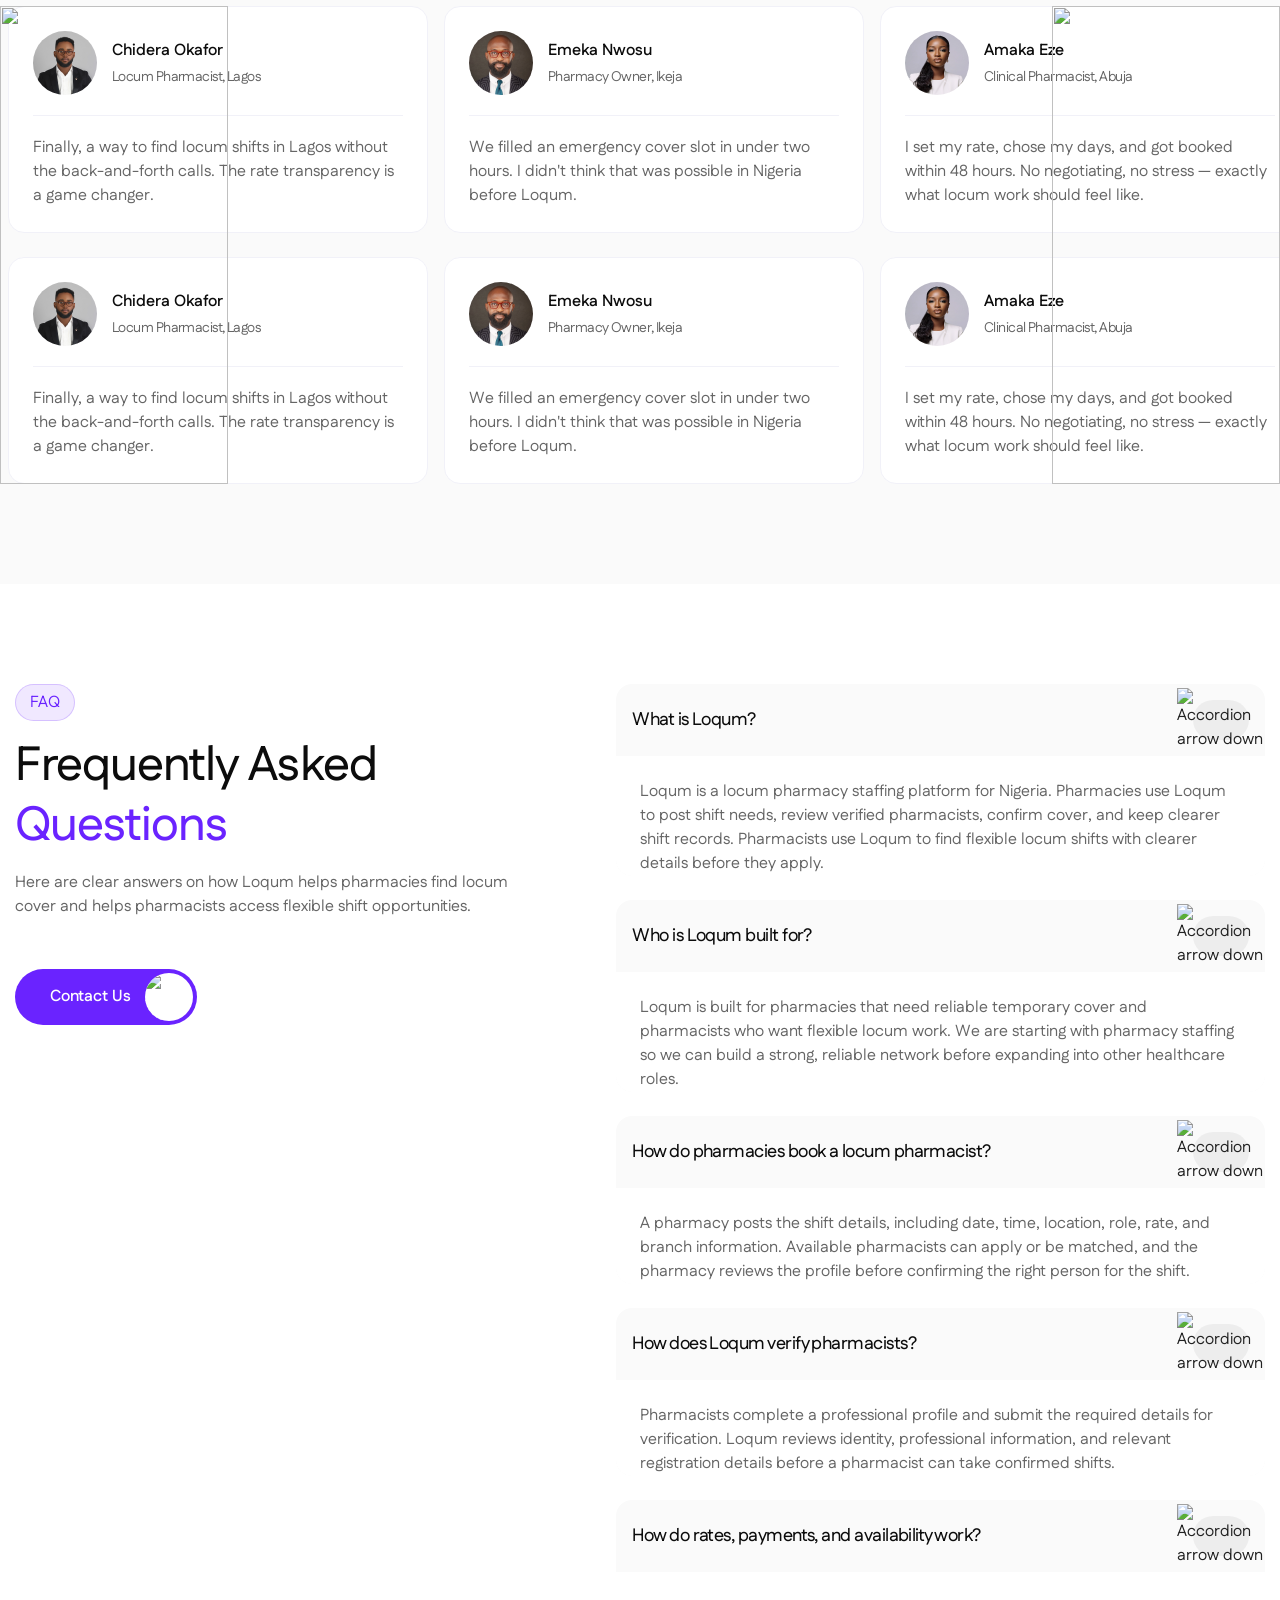
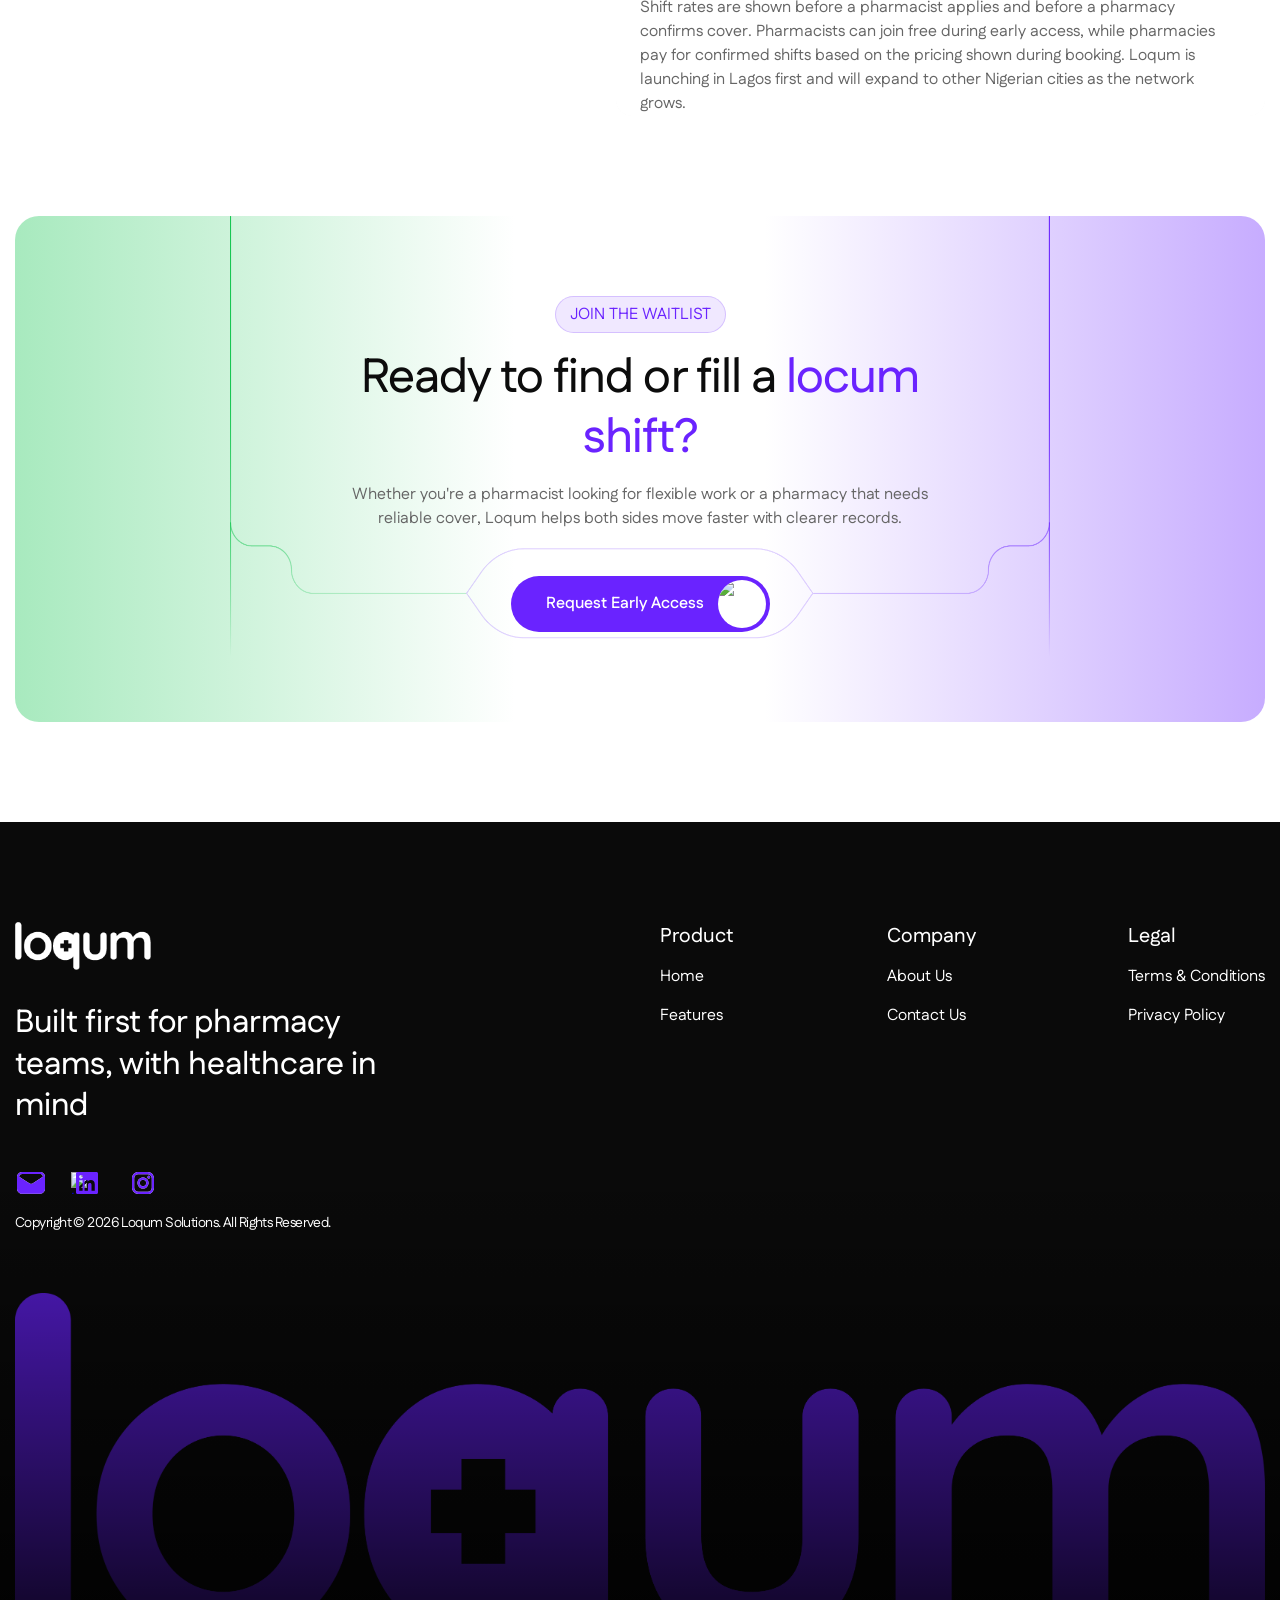
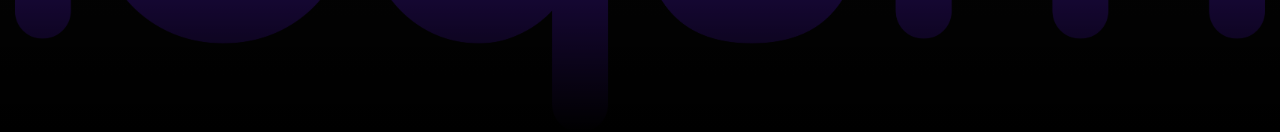
==== commit 35d02279: "fix dropdown styling and footer text" ====
--- a/index.html
+++ b/index.html
@@ -2072,7 +2072,7 @@
                 </a>
 
                 <div class="heading-style-h3 light-color">
-                  Loqum, built by healthcare workers, for healthcare workers
+                  Built first for pharmacy teams, with healthcare in mind
                 </div>
               </div>
             </div>
--- a/css/style.css
+++ b/css/style.css
@@ -5689,12 +5689,18 @@
   }
 }
 
-/* Contact form dropdown styling */
-.contact-field-block select,
-.contact-field-block .w-select {
+/* ── Choices.js dropdown reset ── */
+
+/* Outer wrapper */
+.contact-field-block .choices {
+  width: 100%;
+  margin-bottom: 0;
+}
+
+/* The visible "input" box */
+.contact-field-block .choices__inner {
   width: 100%;
   min-height: 56px;
-  height: 56px;
   border: none;
   border-radius: 14px;
   background-color: #ffffff;
@@ -5702,30 +5708,71 @@
   font-family: inherit;
   font-size: 15px;
   line-height: 1.4;
-  padding: 0 48px 0 18px;
+  padding: 16px 48px 16px 18px;
   box-shadow: none;
+  display: flex;
+  align-items: center;
+}
+
+/* The selected item text */
+.contact-field-block .choices__list--single {
+  padding: 0;
+}
+
+.contact-field-block .choices__item {
+  font-size: 15px;
+  color: #0b1149;
+}
+
+/* Placeholder text colour */
+.contact-field-block .choices__placeholder {
+  color: rgba(11, 17, 73, 0.45);
+  opacity: 1;
+}
+
+/* Focus ring */
+.contact-field-block .choices__inner:focus-within,
+.contact-field-block .choices.is-focused .choices__inner {
+  box-shadow: 0 0 0 2px rgba(106, 35, 255, 0.16);
   outline: none;
-  appearance: none;
-  -webkit-appearance: none;
-  -moz-appearance: none;
-  cursor: pointer;
-  background-image: linear-gradient(45deg, transparent 50%, #0b1149 50%),
+}
+
+/* Custom chevron — remove Choices default, add yours */
+.contact-field-block .choices[data-type*="select-one"]::after {
+  display: none;
+  /* remove default Choices arrow */
+}
+
+.contact-field-block .choices[data-type*="select-one"] .choices__inner {
+  background-image:
+    linear-gradient(45deg, transparent 50%, #0b1149 50%),
     linear-gradient(135deg, #0b1149 50%, transparent 50%);
   background-position:
     calc(100% - 22px) 50%,
     calc(100% - 16px) 50%;
-  background-size:
-    6px 6px,
-    6px 6px;
+  background-size: 6px 6px, 6px 6px;
   background-repeat: no-repeat;
 }
 
-.contact-field-block select:focus,
-.contact-field-block .w-select:focus {
-  box-shadow: 0 0 0 2px rgba(106, 35, 255, 0.16);
-}
-
-.contact-field-block select:invalid,
-.contact-field-block .w-select:invalid {
-  color: rgba(11, 17, 73, 0.45);
+/* Dropdown list panel */
+.contact-field-block .choices__list--dropdown {
+  border: none;
+  border-radius: 14px;
+  box-shadow: 0 8px 24px rgba(11, 17, 73, 0.1);
+  margin-top: 4px;
+  background: #ffffff;
+  overflow: hidden;
+}
+
+/* Each option */
+.contact-field-block .choices__list--dropdown .choices__item {
+  font-size: 15px;
+  color: #0b1149;
+  padding: 12px 18px;
+}
+
+/* Hover/highlighted option */
+.contact-field-block .choices__list--dropdown .choices__item--highlighted {
+  background-color: rgba(106, 35, 255, 0.08) !important;
+  color: #6a23ff !important;
 }
